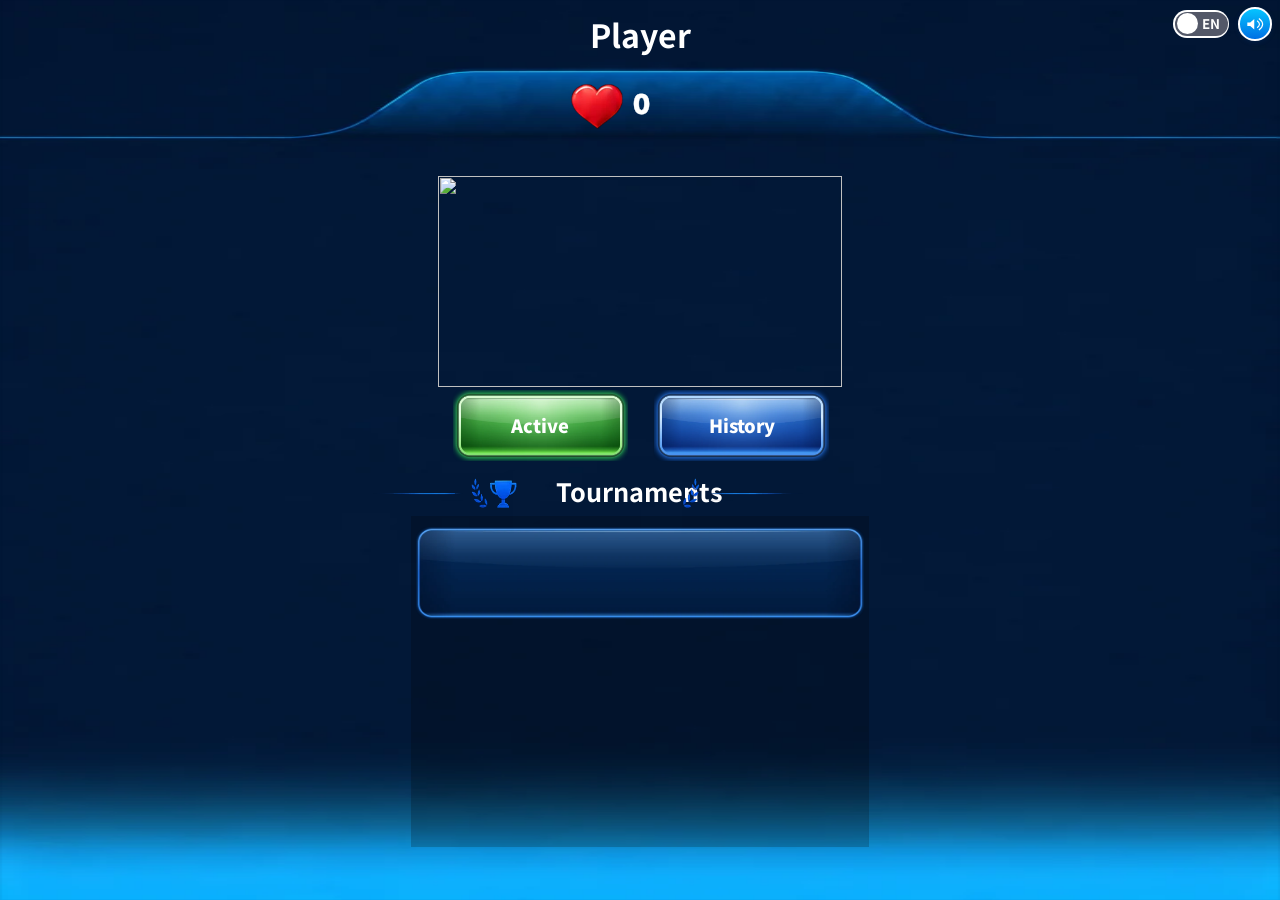
==== index.html @ a8d770ca "TriPeaks Solitaire staging build 1 (part 1/3: page, code, GameBull art; source b4c6524)" ====
<!doctype html>
<!-- TriPeaks Solitaire, GameBull web build (portrait). The client's React game + the GameBull shell.
     Loading page = the Unity IdeofuzionBridge template's behaviour (playbook section 7): baked blurred key art,
     spinner, tenant icon from /context (gameLogoUrl, then gameBannerUrl) with the 4 s / 30 s clocks. -->
<html lang="ja">
<head>
<meta charset="utf-8">
<meta name="viewport" content="width=device-width, initial-scale=1, viewport-fit=cover">
<title>Solitaire TriPeaks | スコアチャレンジ</title>
<link rel="icon" type="image/png" href="./assets/favicon-DDk76yMy.png">
  <script type="module" crossorigin src="./assets/index-DTnlloOh.js"></script>
  <link rel="stylesheet" crossorigin href="./assets/index-cG4mihNY.css">
</head>
<body>
<div id="gb-loading">
  <div id="unity-loading-bar">
    <div id="unity-logo"><div id="gb-tenant-logo"></div><div id="gb-spinner"></div></div>
    <div id="unity-progress-bar-empty"><div id="unity-progress-bar-full"></div></div>
    <div id="unity-progress-percent">0%</div>
  </div>
</div>
<div id="root"></div>
</body>
</html>
---- assets/index-cG4mihNY.css ----
html,body{background:#0e0e12;margin:0;padding:0}#gb-loading{z-index:1200;touch-action:none;-webkit-user-select:none;user-select:none;background:#0e0e12 url(./loading-bg-DTgln8oS.jpg) 50%/cover no-repeat;position:fixed;inset:0}#unity-loading-bar{text-align:center;position:absolute;top:50%;left:50%;transform:translate(-50%,-50%)}#unity-logo{background:0 0;width:180px;height:180px;margin:0 auto 12px;position:relative}#unity-logo.gb-fallback{background:url(./game-icon-Dh9Owg6C.jpg) 50%/contain no-repeat;border-radius:28px}#gb-tenant-logo{opacity:0;background-position:50%;background-repeat:no-repeat;background-size:contain;transition:opacity .25s;position:absolute;inset:0}#gb-tenant-logo.gb-ready{opacity:1}#gb-spinner{border:4px solid #ffffff2e;border-top-color:#5bddff;border-radius:50%;width:44px;height:44px;margin:-22px 0 0 -22px;animation:.8s linear infinite gb-spin;position:absolute;top:50%;left:50%}@keyframes gb-spin{to{transform:rotate(360deg)}}@media (prefers-reduced-motion:reduce){#gb-spinner{animation-duration:3s}}#unity-progress-bar-empty{background:#d9d9d9;border-radius:9px;width:300px;height:18px;margin:12px auto 0;overflow:hidden}#unity-progress-bar-full{background:#0097f5;border-radius:9px;width:0%;height:100%;transition:width .1s}#unity-progress-percent{color:#f2f2f2;margin-top:6px;font:14px arial,sans-serif}@layer properties{@supports (((-webkit-hyphens:none)) and (not (margin-trim:inline))) or ((-moz-orient:inline) and (not (color:rgb(from red r g b)))){*,:before,:after,::backdrop{--tw-translate-x:0;--tw-translate-y:0;--tw-translate-z:0;--tw-rotate-x:initial;--tw-rotate-y:initial;--tw-rotate-z:initial;--tw-skew-x:initial;--tw-skew-y:initial;--tw-scroll-snap-strictness:proximity;--tw-space-x-reverse:0;--tw-border-style:solid;--tw-leading:initial;--tw-font-weight:initial;--tw-tracking:initial;--tw-ordinal:initial;--tw-slashed-zero:initial;--tw-numeric-figure:initial;--tw-numeric-spacing:initial;--tw-numeric-fraction:initial;--tw-shadow:0 0 #0000;--tw-shadow-color:initial;--tw-shadow-alpha:100%;--tw-inset-shadow:0 0 #0000;--tw-inset-shadow-color:initial;--tw-inset-shadow-alpha:100%;--tw-ring-color:initial;--tw-ring-shadow:0 0 #0000;--tw-inset-ring-color:initial;--tw-inset-ring-shadow:0 0 #0000;--tw-ring-inset:initial;--tw-ring-offset-width:0px;--tw-ring-offset-color:#fff;--tw-ring-offset-shadow:0 0 #0000;--tw-outline-style:solid;--tw-blur:initial;--tw-brightness:initial;--tw-contrast:initial;--tw-grayscale:initial;--tw-hue-rotate:initial;--tw-invert:initial;--tw-opacity:initial;--tw-saturate:initial;--tw-sepia:initial;--tw-drop-shadow:initial;--tw-drop-shadow-color:initial;--tw-drop-shadow-alpha:100%;--tw-drop-shadow-size:initial;--tw-duration:initial;--tw-ease:initial;--tw-content:"";--tw-scale-x:1;--tw-scale-y:1;--tw-scale-z:1}}}@layer theme{:root,:host{--font-sans:ui-sans-serif, system-ui, sans-serif, "Apple Color Emoji", "Segoe UI Emoji", "Segoe UI Symbol", "Noto Color Emoji";--font-mono:ui-monospace, SFMono-Regular, Menlo, Monaco, Consolas, "Liberation Mono", "Courier New", monospace;--color-black:#000;--color-white:#fff;--spacing:.25rem;--container-xs:20rem;--container-sm:24rem;--container-lg:32rem;--text-xs:.75rem;--text-xs--line-height:calc(1 / .75);--text-sm:.875rem;--text-sm--line-height:calc(1.25 / .875);--text-base:1rem;--text-base--line-height:calc(1.5 / 1);--text-lg:1.125rem;--text-lg--line-height:calc(1.75 / 1.125);--font-weight-normal:400;--font-weight-medium:500;--font-weight-semibold:600;--tracking-tight:-.025em;--tracking-widest:.1em;--leading-tight:1.25;--leading-snug:1.375;--leading-normal:1.5;--leading-relaxed:1.625;--radius-xs:.125rem;--radius-sm:.25rem;--radius-md:.375rem;--radius-lg:.5rem;--radius-xl:.75rem;--ease-out:cubic-bezier(0, 0, .2, 1);--ease-in-out:cubic-bezier(.4, 0, .2, 1);--animate-spin:spin 1s linear infinite;--animate-pulse:pulse 2s cubic-bezier(.4, 0, .6, 1) infinite;--aspect-video:16 / 9;--default-transition-duration:.15s;--default-transition-timing-function:cubic-bezier(.4, 0, .2, 1);--default-font-family:var(--font-sans);--default-mono-font-family:var(--font-mono)}}@layer base{*,:after,:before,::backdrop{box-sizing:border-box;border:0 solid;margin:0;padding:0}::file-selector-button{box-sizing:border-box;border:0 solid;margin:0;padding:0}html,:host{-webkit-text-size-adjust:100%;tab-size:4;line-height:1.5;font-family:var(--default-font-family,ui-sans-serif, system-ui, sans-serif, "Apple Color Emoji", "Segoe UI Emoji", "Segoe UI Symbol", "Noto Color Emoji");font-feature-settings:var(--default-font-feature-settings,normal);font-variation-settings:var(--default-font-variation-settings,normal);-webkit-tap-highlight-color:transparent}hr{height:0;color:inherit;border-top-width:1px}abbr:where([title]){-webkit-text-decoration:underline dotted;text-decoration:underline dotted}h1,h2,h3,h4,h5,h6{font-size:inherit;font-weight:inherit}a{color:inherit;-webkit-text-decoration:inherit;-webkit-text-decoration:inherit;-webkit-text-decoration:inherit;-webkit-text-decoration:inherit;text-decoration:inherit}b,strong{font-weight:bolder}code,kbd,samp,pre{font-family:var(--default-mono-font-family,ui-monospace, SFMono-Regular, Menlo, Monaco, Consolas, "Liberation Mono", "Courier New", monospace);font-feature-settings:var(--default-mono-font-feature-settings,normal);font-variation-settings:var(--default-mono-font-variation-settings,normal);font-size:1em}small{font-size:80%}sub,sup{vertical-align:baseline;font-size:75%;line-height:0;position:relative}sub{bottom:-.25em}sup{top:-.5em}table{text-indent:0;border-color:inherit;border-collapse:collapse}:-moz-focusring{outline:auto}progress{vertical-align:baseline}summary{display:list-item}ol,ul,menu{list-style:none}img,svg,video,canvas,audio,iframe,embed,object{vertical-align:middle;display:block}img,video{max-width:100%;height:auto}button,input,select,optgroup,textarea{font:inherit;font-feature-settings:inherit;font-variation-settings:inherit;letter-spacing:inherit;color:inherit;opacity:1;background-color:#0000;border-radius:0}::file-selector-button{font:inherit;font-feature-settings:inherit;font-variation-settings:inherit;letter-spacing:inherit;color:inherit;opacity:1;background-color:#0000;border-radius:0}:where(select:is([multiple],[size])) optgroup{font-weight:bolder}:where(select:is([multiple],[size])) optgroup option{padding-inline-start:20px}::file-selector-button{margin-inline-end:4px}::placeholder{opacity:1}@supports (not ((-webkit-appearance:-apple-pay-button))) or (contain-intrinsic-size:1px){::placeholder{color:currentColor}@supports (color:color-mix(in lab, red, red)){::placeholder{color:color-mix(in oklab, currentcolor 50%, transparent)}}}textarea{resize:vertical}::-webkit-search-decoration{-webkit-appearance:none}::-webkit-date-and-time-value{min-height:1lh;text-align:inherit}::-webkit-datetime-edit{display:inline-flex}::-webkit-datetime-edit-fields-wrapper{padding:0}::-webkit-datetime-edit{padding-block:0}::-webkit-datetime-edit-year-field{padding-block:0}::-webkit-datetime-edit-month-field{padding-block:0}::-webkit-datetime-edit-day-field{padding-block:0}::-webkit-datetime-edit-hour-field{padding-block:0}::-webkit-datetime-edit-minute-field{padding-block:0}::-webkit-datetime-edit-second-field{padding-block:0}::-webkit-datetime-edit-millisecond-field{padding-block:0}::-webkit-datetime-edit-meridiem-field{padding-block:0}::-webkit-calendar-picker-indicator{line-height:1}:-moz-ui-invalid{box-shadow:none}button,input:where([type=button],[type=reset],[type=submit]){appearance:button}::file-selector-button{appearance:button}::-webkit-inner-spin-button{height:auto}::-webkit-outer-spin-button{height:auto}[hidden]:where(:not([hidden=until-found])){display:none!important}}@layer components;@layer utilities{.\@container\/card-header{container:card-header/inline-size}.\@container\/field-group{container:field-group/inline-size}.pointer-events-none{pointer-events:none}.invisible{visibility:hidden}.visible{visibility:visible}.sr-only{clip-path:inset(50%);white-space:nowrap;border-width:0;width:1px;height:1px;margin:-1px;padding:0;position:absolute;overflow:hidden}.absolute{position:absolute}.fixed{position:fixed}.relative{position:relative}.inset-0{inset:calc(var(--spacing) * 0)}.inset-x-0{inset-inline:calc(var(--spacing) * 0)}.inset-y-0{inset-block:calc(var(--spacing) * 0)}.inset-s-1\/2{inset-inline-start:50%}.start{inset-inline-start:var(--spacing)}.end{inset-inline-end:var(--spacing)}.-top-12{top:calc(var(--spacing) * -12)}.top-0{top:calc(var(--spacing) * 0)}.top-1\.5{top:calc(var(--spacing) * 1.5)}.top-1\/2{top:50%}.top-3\.5{top:calc(var(--spacing) * 3.5)}.top-4{top:calc(var(--spacing) * 4)}.top-\[1px\]{top:1px}.top-\[50\%\]{top:50%}.top-\[60\%\]{top:60%}.top-full{top:100%}.-right-12{right:calc(var(--spacing) * -12)}.right-0{right:calc(var(--spacing) * 0)}.right-1{right:calc(var(--spacing) * 1)}.right-2{right:calc(var(--spacing) * 2)}.right-3{right:calc(var(--spacing) * 3)}.right-3\.5{right:calc(var(--spacing) * 3.5)}.right-4{right:calc(var(--spacing) * 4)}.-bottom-12{bottom:calc(var(--spacing) * -12)}.bottom-0{bottom:calc(var(--spacing) * 0)}.-left-12{left:calc(var(--spacing) * -12)}.left-0{left:calc(var(--spacing) * 0)}.left-1\/2{left:50%}.left-2{left:calc(var(--spacing) * 2)}.left-3{left:calc(var(--spacing) * 3)}.left-\[50\%\]{left:50%}.isolate{isolation:isolate}.z-10{z-index:10}.z-20{z-index:20}.z-50{z-index:50}.z-\[1\]{z-index:1}.order-first{order:-9999}.order-last{order:9999}.col-start-2{grid-column-start:2}.row-span-2{grid-row:span 2/span 2}.row-start-1{grid-row-start:1}.m-0\!{margin:calc(var(--spacing) * 0)!important}.-mx-1{margin-inline:calc(var(--spacing) * -1)}.mx-2{margin-inline:calc(var(--spacing) * 2)}.mx-3\.5{margin-inline:calc(var(--spacing) * 3.5)}.mx-auto{margin-inline:auto}.-my-2{margin-block:calc(var(--spacing) * -2)}.my-0{margin-block:calc(var(--spacing) * 0)}.my-0\.5{margin-block:calc(var(--spacing) * .5)}.my-1{margin-block:calc(var(--spacing) * 1)}.-mt-4{margin-top:calc(var(--spacing) * -4)}.mt-0\.5{margin-top:calc(var(--spacing) * .5)}.mt-1\.5{margin-top:calc(var(--spacing) * 1.5)}.mt-2{margin-top:calc(var(--spacing) * 2)}.mt-4{margin-top:calc(var(--spacing) * 4)}.mt-auto{margin-top:auto}.mb-2{margin-bottom:calc(var(--spacing) * 2)}.mb-3{margin-bottom:calc(var(--spacing) * 3)}.-ml-1{margin-left:calc(var(--spacing) * -1)}.-ml-4{margin-left:calc(var(--spacing) * -4)}.ml-1{margin-left:calc(var(--spacing) * 1)}.ml-4{margin-left:calc(var(--spacing) * 4)}.ml-auto{margin-left:auto}.line-clamp-1{-webkit-line-clamp:1;-webkit-box-orient:vertical;display:-webkit-box;overflow:hidden}.line-clamp-2{-webkit-line-clamp:2;-webkit-box-orient:vertical;display:-webkit-box;overflow:hidden}.block{display:block}.flex{display:flex}.grid{display:grid}.hidden{display:none}.inline{display:inline}.inline-block{display:inline-block}.inline-flex{display:inline-flex}.table{display:table}.table-caption{display:table-caption}.table-cell{display:table-cell}.table-row{display:table-row}.field-sizing-content{field-sizing:content}.aspect-square{aspect-ratio:1}.aspect-video{aspect-ratio:var(--aspect-video)}.size-\(--cell-size\){width:var(--cell-size);height:var(--cell-size)}.size-2{width:calc(var(--spacing) * 2);height:calc(var(--spacing) * 2)}.size-2\.5{width:calc(var(--spacing) * 2.5);height:calc(var(--spacing) * 2.5)}.size-3{width:calc(var(--spacing) * 3);height:calc(var(--spacing) * 3)}.size-3\.5{width:calc(var(--spacing) * 3.5);height:calc(var(--spacing) * 3.5)}.size-4{width:calc(var(--spacing) * 4);height:calc(var(--spacing) * 4)}.size-6{width:calc(var(--spacing) * 6);height:calc(var(--spacing) * 6)}.size-7{width:calc(var(--spacing) * 7);height:calc(var(--spacing) * 7)}.size-8{width:calc(var(--spacing) * 8);height:calc(var(--spacing) * 8)}.size-9{width:calc(var(--spacing) * 9);height:calc(var(--spacing) * 9)}.size-10{width:calc(var(--spacing) * 10);height:calc(var(--spacing) * 10)}.size-16{width:calc(var(--spacing) * 16);height:calc(var(--spacing) * 16)}.size-auto{width:auto;height:auto}.size-full{width:100%;height:100%}.h-\(--cell-size\){height:var(--cell-size)}.h-1\.5{height:calc(var(--spacing) * 1.5)}.h-2{height:calc(var(--spacing) * 2)}.h-2\.5{height:calc(var(--spacing) * 2.5)}.h-4{height:calc(var(--spacing) * 4)}.h-5{height:calc(var(--spacing) * 5)}.h-6{height:calc(var(--spacing) * 6)}.h-7{height:calc(var(--spacing) * 7)}.h-8{height:calc(var(--spacing) * 8)}.h-9{height:calc(var(--spacing) * 9)}.h-10{height:calc(var(--spacing) * 10)}.h-12{height:calc(var(--spacing) * 12)}.h-\[calc\(--spacing\(5\.5\)\)\]{height:calc(calc(var(--spacing) * 5.5))}.h-\[calc\(100\%-1px\)\]{height:calc(100% - 1px)}.h-\[var\(--radix-navigation-menu-viewport-height\)\]{height:var(--radix-navigation-menu-viewport-height)}.h-\[var\(--radix-select-trigger-height\)\]{height:var(--radix-select-trigger-height)}.h-auto{height:auto}.h-full{height:100%}.h-max{height:max-content}.h-px{height:1px}.h-svh{height:100svh}.max-h-\(--radix-context-menu-content-available-height\){max-height:var(--radix-context-menu-content-available-height)}.max-h-\(--radix-dropdown-menu-content-available-height\){max-height:var(--radix-dropdown-menu-content-available-height)}.max-h-\(--radix-select-content-available-height\){max-height:var(--radix-select-content-available-height)}.max-h-96{max-height:calc(var(--spacing) * 96)}.max-h-\[300px\]{max-height:300px}.max-h-\[min\(calc\(--spacing\(96\)---spacing\(9\)\)\,calc\(var\(--available-height\)---spacing\(9\)\)\)\]{max-height:min(calc(calc(var(--spacing) * 96) - calc(var(--spacing) * 9)), calc(var(--available-height) - calc(var(--spacing) * 9)))}.min-h-0{min-height:calc(var(--spacing) * 0)}.min-h-4{min-height:calc(var(--spacing) * 4)}.min-h-9{min-height:calc(var(--spacing) * 9)}.min-h-16{min-height:calc(var(--spacing) * 16)}.min-h-full{min-height:100%}.min-h-svh{min-height:100svh}.w-\(--anchor-width\){width:var(--anchor-width)}.w-\(--cell-size\){width:var(--cell-size)}.w-\(--sidebar-width\){width:var(--sidebar-width)}.w-0{width:calc(var(--spacing) * 0)}.w-1{width:calc(var(--spacing) * 1)}.w-2{width:calc(var(--spacing) * 2)}.w-2\.5{width:calc(var(--spacing) * 2.5)}.w-3{width:calc(var(--spacing) * 3)}.w-3\/4{width:75%}.w-4{width:calc(var(--spacing) * 4)}.w-5{width:calc(var(--spacing) * 5)}.w-9{width:calc(var(--spacing) * 9)}.w-10{width:calc(var(--spacing) * 10)}.w-24{width:calc(var(--spacing) * 24)}.w-64{width:calc(var(--spacing) * 64)}.w-72{width:calc(var(--spacing) * 72)}.w-\[100px\]{width:100px}.w-auto{width:auto}.w-fit{width:fit-content}.w-full{width:100%}.w-max{width:max-content}.w-px{width:1px}.max-w-\(--available-width\){max-width:var(--available-width)}.max-w-\(--skeleton-width\){max-width:var(--skeleton-width)}.max-w-\[80\%\]{max-width:80%}.max-w-\[calc\(100\%-2rem\)\]{max-width:calc(100% - 2rem)}.max-w-full{max-width:100%}.max-w-max{max-width:max-content}.max-w-sm{max-width:var(--container-sm)}.min-w-\(--cell-size\){min-width:var(--cell-size)}.min-w-0{min-width:calc(var(--spacing) * 0)}.min-w-5{min-width:calc(var(--spacing) * 5)}.min-w-8{min-width:calc(var(--spacing) * 8)}.min-w-9{min-width:calc(var(--spacing) * 9)}.min-w-10{min-width:calc(var(--spacing) * 10)}.min-w-16{min-width:calc(var(--spacing) * 16)}.min-w-40{min-width:calc(var(--spacing) * 40)}.min-w-\[8rem\]{min-width:8rem}.min-w-\[12rem\]{min-width:12rem}.min-w-\[calc\(var\(--anchor-width\)\+--spacing\(7\)\)\]{min-width:calc(var(--anchor-width) + calc(var(--spacing) * 7))}.min-w-\[var\(--radix-select-trigger-width\)\]{min-width:var(--radix-select-trigger-width)}.flex-1{flex:1}.shrink-0{flex-shrink:0}.grow{flex-grow:1}.grow-0{flex-grow:0}.basis-full{flex-basis:100%}.caption-bottom{caption-side:bottom}.border-collapse{border-collapse:collapse}.origin-\(--radix-context-menu-content-transform-origin\){transform-origin:var(--radix-context-menu-content-transform-origin)}.origin-\(--radix-dropdown-menu-content-transform-origin\){transform-origin:var(--radix-dropdown-menu-content-transform-origin)}.origin-\(--radix-hover-card-content-transform-origin\){transform-origin:var(--radix-hover-card-content-transform-origin)}.origin-\(--radix-menubar-content-transform-origin\){transform-origin:var(--radix-menubar-content-transform-origin)}.origin-\(--radix-popover-content-transform-origin\){transform-origin:var(--radix-popover-content-transform-origin)}.origin-\(--radix-select-content-transform-origin\){transform-origin:var(--radix-select-content-transform-origin)}.origin-\(--radix-tooltip-content-transform-origin\){transform-origin:var(--radix-tooltip-content-transform-origin)}.origin-\(--transform-origin\){transform-origin:var(--transform-origin)}.-translate-x-1\/2{--tw-translate-x:calc(calc(1 / 2 * 100%) * -1);translate:var(--tw-translate-x) var(--tw-translate-y)}.-translate-x-px{--tw-translate-x:-1px;translate:var(--tw-translate-x) var(--tw-translate-y)}.translate-x-\[-50\%\]{--tw-translate-x:-50%;translate:var(--tw-translate-x) var(--tw-translate-y)}.translate-x-px{--tw-translate-x:1px;translate:var(--tw-translate-x) var(--tw-translate-y)}.-translate-y-1\/2{--tw-translate-y:calc(calc(1 / 2 * 100%) * -1);translate:var(--tw-translate-x) var(--tw-translate-y)}.-translate-y-3\/4{--tw-translate-y:calc(calc(3 / 4 * 100%) * -1);translate:var(--tw-translate-x) var(--tw-translate-y)}.translate-y-0\.5{--tw-translate-y:calc(var(--spacing) * .5);translate:var(--tw-translate-x) var(--tw-translate-y)}.translate-y-3\/4{--tw-translate-y:calc(3 / 4 * 100%);translate:var(--tw-translate-x) var(--tw-translate-y)}.translate-y-\[-50\%\]{--tw-translate-y:-50%;translate:var(--tw-translate-x) var(--tw-translate-y)}.translate-y-\[calc\(-50\%_-_2px\)\]{--tw-translate-y:calc(-50% - 2px);translate:var(--tw-translate-x) var(--tw-translate-y)}.rotate-45{rotate:45deg}.rotate-90{rotate:90deg}.transform{transform:var(--tw-rotate-x,) var(--tw-rotate-y,) var(--tw-rotate-z,) var(--tw-skew-x,) var(--tw-skew-y,)}.animate-pulse{animation:var(--animate-pulse)}.animate-spin{animation:var(--animate-spin)}.cursor-default{cursor:default}.cursor-text{cursor:text}.touch-none{touch-action:none}.resize{resize:both}.resize-none{resize:none}.snap-x{scroll-snap-type:x var(--tw-scroll-snap-strictness)}.snap-mandatory{--tw-scroll-snap-strictness:mandatory}.scroll-my-1{scroll-margin-block:calc(var(--spacing) * 1)}.scroll-px-1{scroll-padding-inline:calc(var(--spacing) * 1)}.scroll-py-1{scroll-padding-block:calc(var(--spacing) * 1)}.list-disc{list-style-type:disc}.list-none{list-style-type:none}.appearance-none{appearance:none}.auto-rows-min{grid-auto-rows:min-content}.grid-cols-\[0_1fr\]{grid-template-columns:0 1fr}.grid-rows-\[auto_1fr\]{grid-template-rows:auto 1fr}.grid-rows-\[auto_auto\]{grid-template-rows:auto auto}.flex-col{flex-direction:column}.flex-col-reverse{flex-direction:column-reverse}.flex-row{flex-direction:row}.flex-wrap{flex-wrap:wrap}.place-content-center{place-content:center}.place-items-center{place-items:center}.items-center{align-items:center}.items-end{align-items:flex-end}.items-start{align-items:flex-start}.items-stretch{align-items:stretch}.justify-between{justify-content:space-between}.justify-center{justify-content:center}.justify-start{justify-content:flex-start}.justify-items-start{justify-items:start}.gap-0\.5{gap:calc(var(--spacing) * .5)}.gap-1{gap:calc(var(--spacing) * 1)}.gap-1\.5{gap:calc(var(--spacing) * 1.5)}.gap-2{gap:calc(var(--spacing) * 2)}.gap-2\.5{gap:calc(var(--spacing) * 2.5)}.gap-3{gap:calc(var(--spacing) * 3)}.gap-4{gap:calc(var(--spacing) * 4)}.gap-6{gap:calc(var(--spacing) * 6)}.gap-7{gap:calc(var(--spacing) * 7)}.gap-8{gap:calc(var(--spacing) * 8)}.gap-\[--spacing\(var\(--gap\)\)\]{gap:calc(var(--spacing) * var(--gap))}:where(.-space-x-2>:not(:last-child)){--tw-space-x-reverse:0;margin-inline-start:calc(calc(var(--spacing) * -2) * var(--tw-space-x-reverse));margin-inline-end:calc(calc(var(--spacing) * -2) * calc(1 - var(--tw-space-x-reverse)))}.gap-y-0\.5{row-gap:calc(var(--spacing) * .5)}.self-end{align-self:flex-end}.self-start{align-self:flex-start}.self-stretch{align-self:stretch}.justify-self-end{justify-self:flex-end}.truncate{text-overflow:ellipsis;white-space:nowrap;overflow:hidden}.overflow-auto{overflow:auto}.overflow-hidden{overflow:hidden}.overflow-x-auto{overflow-x:auto}.overflow-x-hidden{overflow-x:hidden}.overflow-y-auto{overflow-y:auto}.overscroll-contain{overscroll-behavior:contain}.overscroll-x-contain{overscroll-behavior-x:contain}.rounded{border-radius:.25rem}.rounded-\[2px\]{border-radius:2px}.rounded-\[4px\]{border-radius:4px}.rounded-\[calc\(var\(--radius\)-5px\)\]{border-radius:calc(var(--radius) - 5px)}.rounded-\[inherit\]{border-radius:inherit}.rounded-full{border-radius:2147483647px}.rounded-lg{border-radius:var(--radius-lg)}.rounded-md{border-radius:var(--radius-md)}.rounded-none{border-radius:0}.rounded-sm{border-radius:var(--radius-sm)}.rounded-xl{border-radius:var(--radius-xl)}.rounded-xs{border-radius:var(--radius-xs)}.rounded-l-md{border-top-left-radius:var(--radius-md);border-bottom-left-radius:var(--radius-md)}.rounded-tl-sm{border-top-left-radius:var(--radius-sm)}.rounded-r-md{border-top-right-radius:var(--radius-md);border-bottom-right-radius:var(--radius-md)}.border{border-style:var(--tw-border-style);border-width:1px}.border-0{border-style:var(--tw-border-style);border-width:0}.border-\[1\.5px\]{border-style:var(--tw-border-style);border-width:1.5px}.border-y{border-block-style:var(--tw-border-style);border-block-width:1px}.border-t{border-top-style:var(--tw-border-style);border-top-width:1px}.border-r{border-right-style:var(--tw-border-style);border-right-width:1px}.border-b{border-bottom-style:var(--tw-border-style);border-bottom-width:1px}.border-l{border-left-style:var(--tw-border-style);border-left-width:1px}.border-dashed{--tw-border-style:dashed;border-style:dashed}.border-none{--tw-border-style:none;border-style:none}.border-\(--color-border\){border-color:var(--color-border)}.border-transparent{border-color:#0000}.border-t-transparent{border-top-color:#0000}.border-l-transparent{border-left-color:#0000}.bg-\(--color-bg\){background-color:var(--color-bg)}.bg-\[Canvas\]{background-color:canvas}.bg-black\/50{background-color:#00000080}@supports (color:color-mix(in lab, red, red)){.bg-black\/50{background-color:color-mix(in oklab, var(--color-black) 50%, transparent)}}.bg-transparent{background-color:#0000}.bg-white{background-color:var(--color-white)}.bg-clip-padding{background-clip:padding-box}.fill-current{fill:currentColor}.p-0{padding:calc(var(--spacing) * 0)}.p-1{padding:calc(var(--spacing) * 1)}.p-2{padding:calc(var(--spacing) * 2)}.p-3{padding:calc(var(--spacing) * 3)}.p-4{padding:calc(var(--spacing) * 4)}.p-6{padding:calc(var(--spacing) * 6)}.p-\[3px\]{padding:3px}.p-px{padding:1px}.px-\(--cell-size\){padding-inline:var(--cell-size)}.px-1{padding-inline:calc(var(--spacing) * 1)}.px-1\.5{padding-inline:calc(var(--spacing) * 1.5)}.px-2{padding-inline:calc(var(--spacing) * 2)}.px-2\.5{padding-inline:calc(var(--spacing) * 2.5)}.px-3{padding-inline:calc(var(--spacing) * 3)}.px-4{padding-inline:calc(var(--spacing) * 4)}.px-6{padding-inline:calc(var(--spacing) * 6)}.py-0\.5{padding-block:calc(var(--spacing) * .5)}.py-1{padding-block:calc(var(--spacing) * 1)}.py-1\.5{padding-block:calc(var(--spacing) * 1.5)}.py-2{padding-block:calc(var(--spacing) * 2)}.py-3{padding-block:calc(var(--spacing) * 3)}.py-4{padding-block:calc(var(--spacing) * 4)}.py-6{padding-block:calc(var(--spacing) * 6)}.pt-0{padding-top:calc(var(--spacing) * 0)}.pt-3{padding-top:calc(var(--spacing) * 3)}.pt-4{padding-top:calc(var(--spacing) * 4)}.pr-1{padding-right:calc(var(--spacing) * 1)}.pr-2{padding-right:calc(var(--spacing) * 2)}.pr-2\.5{padding-right:calc(var(--spacing) * 2.5)}.pr-3{padding-right:calc(var(--spacing) * 3)}.pr-8{padding-right:calc(var(--spacing) * 8)}.pr-9{padding-right:calc(var(--spacing) * 9)}.pb-2{padding-bottom:calc(var(--spacing) * 2)}.pb-3{padding-bottom:calc(var(--spacing) * 3)}.pb-4{padding-bottom:calc(var(--spacing) * 4)}.pl-2{padding-left:calc(var(--spacing) * 2)}.pl-3{padding-left:calc(var(--spacing) * 3)}.pl-4{padding-left:calc(var(--spacing) * 4)}.pl-8{padding-left:calc(var(--spacing) * 8)}.text-center{text-align:center}.text-left{text-align:left}.align-middle{vertical-align:middle}.font-mono{font-family:var(--font-mono)}.font-sans{font-family:var(--font-sans)}.text-base{font-size:var(--text-base);line-height:var(--tw-leading,var(--text-base--line-height))}.text-lg{font-size:var(--text-lg);line-height:var(--tw-leading,var(--text-lg--line-height))}.text-sm{font-size:var(--text-sm);line-height:var(--tw-leading,var(--text-sm--line-height))}.text-sm\/relaxed{font-size:var(--text-sm);line-height:var(--leading-relaxed)}.text-xs{font-size:var(--text-xs);line-height:var(--tw-leading,var(--text-xs--line-height))}.text-\[0\.8rem\]{font-size:.8rem}.leading-none{--tw-leading:1;line-height:1}.leading-normal{--tw-leading:var(--leading-normal);line-height:var(--leading-normal)}.leading-relaxed{--tw-leading:var(--leading-relaxed);line-height:var(--leading-relaxed)}.leading-snug{--tw-leading:var(--leading-snug);line-height:var(--leading-snug)}.leading-tight{--tw-leading:var(--leading-tight);line-height:var(--leading-tight)}.font-medium{--tw-font-weight:var(--font-weight-medium);font-weight:var(--font-weight-medium)}.font-normal{--tw-font-weight:var(--font-weight-normal);font-weight:var(--font-weight-normal)}.font-semibold{--tw-font-weight:var(--font-weight-semibold);font-weight:var(--font-weight-semibold)}.tracking-tight{--tw-tracking:var(--tracking-tight);letter-spacing:var(--tracking-tight)}.tracking-widest{--tw-tracking:var(--tracking-widest);letter-spacing:var(--tracking-widest)}.text-balance{text-wrap:balance}.break-words,.wrap-break-word{overflow-wrap:break-word}.whitespace-normal{white-space:normal}.whitespace-nowrap{white-space:nowrap}.text-\[CanvasText\]{color:canvastext}.text-current{color:currentColor}.text-white{color:var(--color-white)}.tabular-nums{--tw-numeric-spacing:tabular-nums;font-variant-numeric:var(--tw-ordinal,) var(--tw-slashed-zero,) var(--tw-numeric-figure,) var(--tw-numeric-spacing,) var(--tw-numeric-fraction,)}.underline-offset-4{text-underline-offset:4px}.opacity-0{opacity:0}.opacity-50{opacity:.5}.opacity-60{opacity:.6}.opacity-70{opacity:.7}.shadow{--tw-shadow:0 1px 3px 0 var(--tw-shadow-color,#0000001a), 0 1px 2px -1px var(--tw-shadow-color,#0000001a);box-shadow:var(--tw-inset-shadow), var(--tw-inset-ring-shadow), var(--tw-ring-offset-shadow), var(--tw-ring-shadow), var(--tw-shadow)}.shadow-\[0_0_0_1px_var\(--sidebar-border\)\]{--tw-shadow:0 0 0 1px var(--tw-shadow-color,var(--sidebar-border));box-shadow:var(--tw-inset-shadow), var(--tw-inset-ring-shadow), var(--tw-ring-offset-shadow), var(--tw-ring-shadow), var(--tw-shadow)}.shadow-lg{--tw-shadow:0 10px 15px -3px var(--tw-shadow-color,#0000001a), 0 4px 6px -4px var(--tw-shadow-color,#0000001a);box-shadow:var(--tw-inset-shadow), var(--tw-inset-ring-shadow), var(--tw-ring-offset-shadow), var(--tw-ring-shadow), var(--tw-shadow)}.shadow-md{--tw-shadow:0 4px 6px -1px var(--tw-shadow-color,#0000001a), 0 2px 4px -2px var(--tw-shadow-color,#0000001a);box-shadow:var(--tw-inset-shadow), var(--tw-inset-ring-shadow), var(--tw-ring-offset-shadow), var(--tw-ring-shadow), var(--tw-shadow)}.shadow-none{--tw-shadow:0 0 #0000;box-shadow:var(--tw-inset-shadow), var(--tw-inset-ring-shadow), var(--tw-ring-offset-shadow), var(--tw-ring-shadow), var(--tw-shadow)}.shadow-sm{--tw-shadow:0 1px 3px 0 var(--tw-shadow-color,#0000001a), 0 1px 2px -1px var(--tw-shadow-color,#0000001a);box-shadow:var(--tw-inset-shadow), var(--tw-inset-ring-shadow), var(--tw-ring-offset-shadow), var(--tw-ring-shadow), var(--tw-shadow)}.shadow-xl{--tw-shadow:0 20px 25px -5px var(--tw-shadow-color,#0000001a), 0 8px 10px -6px var(--tw-shadow-color,#0000001a);box-shadow:var(--tw-inset-shadow), var(--tw-inset-ring-shadow), var(--tw-ring-offset-shadow), var(--tw-ring-shadow), var(--tw-shadow)}.shadow-xs{--tw-shadow:0 1px 2px 0 var(--tw-shadow-color,#0000000d);box-shadow:var(--tw-inset-shadow), var(--tw-inset-ring-shadow), var(--tw-ring-offset-shadow), var(--tw-ring-shadow), var(--tw-shadow)}.ring{--tw-ring-shadow:var(--tw-ring-inset,) 0 0 0 calc(1px + var(--tw-ring-offset-width)) var(--tw-ring-color,currentcolor);box-shadow:var(--tw-inset-shadow), var(--tw-inset-ring-shadow), var(--tw-ring-offset-shadow), var(--tw-ring-shadow), var(--tw-shadow)}.ring-0{--tw-ring-shadow:var(--tw-ring-inset,) 0 0 0 calc(0px + var(--tw-ring-offset-width)) var(--tw-ring-color,currentcolor);box-shadow:var(--tw-inset-shadow), var(--tw-inset-ring-shadow), var(--tw-ring-offset-shadow), var(--tw-ring-shadow), var(--tw-shadow)}.ring-1{--tw-ring-shadow:var(--tw-ring-inset,) 0 0 0 calc(1px + var(--tw-ring-offset-width)) var(--tw-ring-color,currentcolor);box-shadow:var(--tw-inset-shadow), var(--tw-inset-ring-shadow), var(--tw-ring-offset-shadow), var(--tw-ring-shadow), var(--tw-shadow)}.ring-2{--tw-ring-shadow:var(--tw-ring-inset,) 0 0 0 calc(2px + var(--tw-ring-offset-width)) var(--tw-ring-color,currentcolor);box-shadow:var(--tw-inset-shadow), var(--tw-inset-ring-shadow), var(--tw-ring-offset-shadow), var(--tw-ring-shadow), var(--tw-shadow)}.ring-3{--tw-ring-shadow:var(--tw-ring-inset,) 0 0 0 calc(3px + var(--tw-ring-offset-width)) var(--tw-ring-color,currentcolor);box-shadow:var(--tw-inset-shadow), var(--tw-inset-ring-shadow), var(--tw-ring-offset-shadow), var(--tw-ring-shadow), var(--tw-shadow)}.outline-hidden{--tw-outline-style:none;outline-style:none}@media (forced-colors:active){.outline-hidden{outline-offset:2px;outline:2px solid #0000}}.outline{outline-style:var(--tw-outline-style);outline-width:1px}.filter{filter:var(--tw-blur,) var(--tw-brightness,) var(--tw-contrast,) var(--tw-grayscale,) var(--tw-hue-rotate,) var(--tw-invert,) var(--tw-saturate,) var(--tw-sepia,) var(--tw-drop-shadow,)}.transition{transition-property:color,background-color,border-color,outline-color,text-decoration-color,fill,stroke,--tw-gradient-from,--tw-gradient-via,--tw-gradient-to,opacity,box-shadow,transform,translate,scale,rotate,filter,-webkit-backdrop-filter,backdrop-filter,display,content-visibility,overlay,pointer-events;transition-timing-function:var(--tw-ease,var(--default-transition-timing-function));transition-duration:var(--tw-duration,var(--default-transition-duration))}.transition-\[color\,box-shadow\]{transition-property:color,box-shadow;transition-timing-function:var(--tw-ease,var(--default-transition-timing-function));transition-duration:var(--tw-duration,var(--default-transition-duration))}.transition-\[left\,right\,width\]{transition-property:left,right,width;transition-timing-function:var(--tw-ease,var(--default-transition-timing-function));transition-duration:var(--tw-duration,var(--default-transition-duration))}.transition-\[margin\,opacity\]{transition-property:margin,opacity;transition-timing-function:var(--tw-ease,var(--default-transition-timing-function));transition-duration:var(--tw-duration,var(--default-transition-duration))}.transition-\[translate\,scale\,opacity\]{transition-property:translate,scale,opacity;transition-timing-function:var(--tw-ease,var(--default-transition-timing-function));transition-duration:var(--tw-duration,var(--default-transition-duration))}.transition-\[width\,height\,padding\]{transition-property:width,height,padding;transition-timing-function:var(--tw-ease,var(--default-transition-timing-function));transition-duration:var(--tw-duration,var(--default-transition-duration))}.transition-\[width\]{transition-property:width;transition-timing-function:var(--tw-ease,var(--default-transition-timing-function));transition-duration:var(--tw-duration,var(--default-transition-duration))}.transition-all{transition-property:all;transition-timing-function:var(--tw-ease,var(--default-transition-timing-function));transition-duration:var(--tw-duration,var(--default-transition-duration))}.transition-colors{transition-property:color,background-color,border-color,outline-color,text-decoration-color,fill,stroke,--tw-gradient-from,--tw-gradient-via,--tw-gradient-to;transition-timing-function:var(--tw-ease,var(--default-transition-timing-function));transition-duration:var(--tw-duration,var(--default-transition-duration))}.transition-opacity{transition-property:opacity;transition-timing-function:var(--tw-ease,var(--default-transition-timing-function));transition-duration:var(--tw-duration,var(--default-transition-duration))}.transition-shadow{transition-property:box-shadow;transition-timing-function:var(--tw-ease,var(--default-transition-timing-function));transition-duration:var(--tw-duration,var(--default-transition-duration))}.transition-transform{transition-property:transform,translate,scale,rotate;transition-timing-function:var(--tw-ease,var(--default-transition-timing-function));transition-duration:var(--tw-duration,var(--default-transition-duration))}.transition-none{transition-property:none}.duration-100{--tw-duration:.1s;transition-duration:.1s}.duration-200{--tw-duration:.2s;transition-duration:.2s}.duration-300{--tw-duration:.3s;transition-duration:.3s}.duration-1000{--tw-duration:1s;transition-duration:1s}.ease-in-out{--tw-ease:var(--ease-in-out);transition-timing-function:var(--ease-in-out)}.ease-linear{--tw-ease:linear;transition-timing-function:linear}.ease-out{--tw-ease:var(--ease-out);transition-timing-function:var(--ease-out)}.contain-content{contain:content}.outline-none{--tw-outline-style:none;outline-style:none}.select-none{-webkit-user-select:none;user-select:none}.\[--cell-size\:--spacing\(8\)\]{--cell-size:calc(var(--spacing) * 8)}.\[contain-intrinsic-size\:auto_10rem\]{contain-intrinsic-size:auto 10rem}.\[content-visibility\:auto\]{content-visibility:auto}.group-focus-within\/menu-item\:opacity-100:is(:where(.group\/menu-item):focus-within *){opacity:1}@media (hover:hover){.group-hover\/menu-item\:opacity-100:is(:where(.group\/menu-item):hover *){opacity:1}}.group-has-data-\[sidebar\=menu-action\]\/menu-item\:pr-8:is(:where(.group\/menu-item):has([data-sidebar=menu-action]) *){padding-right:calc(var(--spacing) * 8)}.group-has-data-\[size\=lg\]\/avatar-group\:size-10:is(:where(.group\/avatar-group):has([data-size=lg]) *){width:calc(var(--spacing) * 10);height:calc(var(--spacing) * 10)}.group-has-data-\[size\=sm\]\/avatar-group\:size-6:is(:where(.group\/avatar-group):has([data-size=sm]) *){width:calc(var(--spacing) * 6);height:calc(var(--spacing) * 6)}.group-has-data-\[slot\=combobox-clear\]\/input-group\:hidden:is(:where(.group\/input-group):has([data-slot=combobox-clear]) *){display:none}.group-has-data-\[slot\=message-footer\]\/message\:-translate-y-8:is(:where(.group\/message):has([data-slot=message-footer]) *){--tw-translate-y:calc(var(--spacing) * -8);translate:var(--tw-translate-x) var(--tw-translate-y)}.group-has-data-\[variant\=ghost\]\/message\:px-0:is(:where(.group\/message):has([data-variant=ghost]) *){padding-inline:calc(var(--spacing) * 0)}.group-has-\[\[data-orientation\=horizontal\]\]\/field\:text-balance:is(:where(.group\/field):has([data-orientation=horizontal]) *){text-wrap:balance}.group-has-\[\[data-slot\=item-description\]\]\/item\:translate-y-0\.5:is(:where(.group\/item):has([data-slot=item-description]) *){--tw-translate-y:calc(var(--spacing) * .5);translate:var(--tw-translate-x) var(--tw-translate-y)}.group-has-\[\[data-slot\=item-description\]\]\/item\:self-start:is(:where(.group\/item):has([data-slot=item-description]) *){align-self:flex-start}.group-has-\[\>input\]\/input-group\:pt-2\.5:is(:where(.group\/input-group):has(>input) *){padding-top:calc(var(--spacing) * 2.5)}.group-has-\[\>input\]\/input-group\:pb-2\.5:is(:where(.group\/input-group):has(>input) *){padding-bottom:calc(var(--spacing) * 2.5)}.group-data-empty\/combobox-content\:flex:is(:where(.group\/combobox-content)[data-empty] *){display:flex}.group-data-\[align\=end\]\/bubble\:self-end:is(:where(.group\/bubble)[data-align=end] *){align-self:flex-end}.group-data-\[align\=end\]\/message\:justify-end:is(:where(.group\/message)[data-align=end] *){justify-content:flex-end}.group-data-\[align\=end\]\/message\:self-end:is(:where(.group\/message)[data-align=end] *){align-self:flex-end}.group-data-\[collapsible\=icon\]\:-mt-8:is(:where(.group)[data-collapsible=icon] *){margin-top:calc(var(--spacing) * -8)}.group-data-\[collapsible\=icon\]\:hidden:is(:where(.group)[data-collapsible=icon] *){display:none}.group-data-\[collapsible\=icon\]\:size-8\!:is(:where(.group)[data-collapsible=icon] *){width:calc(var(--spacing) * 8)!important;height:calc(var(--spacing) * 8)!important}.group-data-\[collapsible\=icon\]\:w-\(--sidebar-width-icon\):is(:where(.group)[data-collapsible=icon] *){width:var(--sidebar-width-icon)}.group-data-\[collapsible\=icon\]\:w-\[calc\(var\(--sidebar-width-icon\)\+\(--spacing\(4\)\)\)\]:is(:where(.group)[data-collapsible=icon] *){width:calc(var(--sidebar-width-icon) + (calc(var(--spacing) * 4)))}.group-data-\[collapsible\=icon\]\:w-\[calc\(var\(--sidebar-width-icon\)\+\(--spacing\(4\)\)\+2px\)\]:is(:where(.group)[data-collapsible=icon] *){width:calc(var(--sidebar-width-icon) + (calc(var(--spacing) * 4)) + 2px)}.group-data-\[collapsible\=icon\]\:overflow-hidden:is(:where(.group)[data-collapsible=icon] *){overflow:hidden}.group-data-\[collapsible\=icon\]\:p-0\!:is(:where(.group)[data-collapsible=icon] *){padding:calc(var(--spacing) * 0)!important}.group-data-\[collapsible\=icon\]\:p-2\!:is(:where(.group)[data-collapsible=icon] *){padding:calc(var(--spacing) * 2)!important}.group-data-\[collapsible\=icon\]\:opacity-0:is(:where(.group)[data-collapsible=icon] *){opacity:0}.group-data-\[collapsible\=offcanvas\]\:right-\[calc\(var\(--sidebar-width\)\*-1\)\]:is(:where(.group)[data-collapsible=offcanvas] *){right:calc(var(--sidebar-width) * -1)}.group-data-\[collapsible\=offcanvas\]\:left-\[calc\(var\(--sidebar-width\)\*-1\)\]:is(:where(.group)[data-collapsible=offcanvas] *){left:calc(var(--sidebar-width) * -1)}.group-data-\[collapsible\=offcanvas\]\:w-0:is(:where(.group)[data-collapsible=offcanvas] *){width:calc(var(--spacing) * 0)}.group-data-\[collapsible\=offcanvas\]\:translate-x-0:is(:where(.group)[data-collapsible=offcanvas] *){--tw-translate-x:calc(var(--spacing) * 0);translate:var(--tw-translate-x) var(--tw-translate-y)}.group-data-\[disabled\=true\]\:pointer-events-none:is(:where(.group)[data-disabled=true] *){pointer-events:none}.group-data-\[disabled\=true\]\:opacity-50:is(:where(.group)[data-disabled=true] *),.group-data-\[disabled\=true\]\/field\:opacity-50:is(:where(.group\/field)[data-disabled=true] *),.group-data-\[disabled\=true\]\/input-group\:opacity-50:is(:where(.group\/input-group)[data-disabled=true] *){opacity:.5}.group-data-\[focused\=true\]\/day\:relative:is(:where(.group\/day)[data-focused=true] *){position:relative}.group-data-\[focused\=true\]\/day\:z-10:is(:where(.group\/day)[data-focused=true] *){z-index:10}.group-data-\[focused\=true\]\/day\:ring-\[3px\]:is(:where(.group\/day)[data-focused=true] *){--tw-ring-shadow:var(--tw-ring-inset,) 0 0 0 calc(3px + var(--tw-ring-offset-width)) var(--tw-ring-color,currentcolor);box-shadow:var(--tw-inset-shadow), var(--tw-inset-ring-shadow), var(--tw-ring-offset-shadow), var(--tw-ring-shadow), var(--tw-shadow)}.group-data-\[orientation\=horizontal\]\/tabs\:h-9:is(:where(.group\/tabs)[data-orientation=horizontal] *){height:calc(var(--spacing) * 9)}.group-data-\[orientation\=vertical\]\/attachment\:absolute:is(:where(.group\/attachment)[data-orientation=vertical] *){position:absolute}.group-data-\[orientation\=vertical\]\/attachment\:top-3:is(:where(.group\/attachment)[data-orientation=vertical] *){top:calc(var(--spacing) * 3)}.group-data-\[orientation\=vertical\]\/attachment\:right-3:is(:where(.group\/attachment)[data-orientation=vertical] *){right:calc(var(--spacing) * 3)}.group-data-\[orientation\=vertical\]\/attachment\:w-full:is(:where(.group\/attachment)[data-orientation=vertical] *){width:100%}.group-data-\[orientation\=vertical\]\/attachment\:gap-1:is(:where(.group\/attachment)[data-orientation=vertical] *){gap:calc(var(--spacing) * 1)}.group-data-\[orientation\=vertical\]\/attachment\:px-1:is(:where(.group\/attachment)[data-orientation=vertical] *){padding-inline:calc(var(--spacing) * 1)}.group-data-\[orientation\=vertical\]\/tabs\:h-fit:is(:where(.group\/tabs)[data-orientation=vertical] *){height:fit-content}.group-data-\[orientation\=vertical\]\/tabs\:w-full:is(:where(.group\/tabs)[data-orientation=vertical] *){width:100%}.group-data-\[orientation\=vertical\]\/tabs\:flex-col:is(:where(.group\/tabs)[data-orientation=vertical] *){flex-direction:column}.group-data-\[orientation\=vertical\]\/tabs\:justify-start:is(:where(.group\/tabs)[data-orientation=vertical] *){justify-content:flex-start}.group-data-\[side\=left\]\:-right-4:is(:where(.group)[data-side=left] *){right:calc(var(--spacing) * -4)}.group-data-\[side\=left\]\:border-r:is(:where(.group)[data-side=left] *){border-right-style:var(--tw-border-style);border-right-width:1px}.group-data-\[side\=right\]\:left-0:is(:where(.group)[data-side=right] *){left:calc(var(--spacing) * 0)}.group-data-\[side\=right\]\:rotate-180:is(:where(.group)[data-side=right] *){rotate:180deg}.group-data-\[side\=right\]\:border-l:is(:where(.group)[data-side=right] *){border-left-style:var(--tw-border-style);border-left-width:1px}.group-data-\[size\=default\]\/avatar\:size-2\.5:is(:where(.group\/avatar)[data-size=default] *){width:calc(var(--spacing) * 2.5);height:calc(var(--spacing) * 2.5)}.group-data-\[size\=default\]\/switch\:size-4:is(:where(.group\/switch)[data-size=default] *){width:calc(var(--spacing) * 4);height:calc(var(--spacing) * 4)}.group-data-\[size\=lg\]\/avatar\:size-3:is(:where(.group\/avatar)[data-size=lg] *){width:calc(var(--spacing) * 3);height:calc(var(--spacing) * 3)}.group-data-\[size\=sm\]\/alert-dialog-content\:grid:is(:where(.group\/alert-dialog-content)[data-size=sm] *){display:grid}.group-data-\[size\=sm\]\/alert-dialog-content\:grid-cols-2:is(:where(.group\/alert-dialog-content)[data-size=sm] *){grid-template-columns:repeat(2,minmax(0,1fr))}.group-data-\[size\=sm\]\/attachment\:w-8:is(:where(.group\/attachment)[data-size=sm] *){width:calc(var(--spacing) * 8)}.group-data-\[size\=sm\]\/avatar\:size-2:is(:where(.group\/avatar)[data-size=sm] *){width:calc(var(--spacing) * 2);height:calc(var(--spacing) * 2)}.group-data-\[size\=sm\]\/avatar\:text-xs:is(:where(.group\/avatar)[data-size=sm] *){font-size:var(--text-xs);line-height:var(--tw-leading,var(--text-xs--line-height))}.group-data-\[size\=sm\]\/switch\:size-3:is(:where(.group\/switch)[data-size=sm] *){width:calc(var(--spacing) * 3);height:calc(var(--spacing) * 3)}.group-data-\[size\=xs\]\/attachment\:w-7:is(:where(.group\/attachment)[data-size=xs] *){width:calc(var(--spacing) * 7)}.group-data-\[size\=xs\]\/attachment\:rounded-md:is(:where(.group\/attachment)[data-size=xs] *){border-radius:var(--radius-md)}.group-data-\[state\=done\]\/attachment\:opacity-100:is(:where(.group\/attachment)[data-state=done] *),.group-data-\[state\=idle\]\/attachment\:opacity-100:is(:where(.group\/attachment)[data-state=idle] *){opacity:1}.group-data-\[state\=open\]\:rotate-180:is(:where(.group)[data-state=open] *){rotate:180deg}.group-data-\[variant\=floating\]\:rounded-lg:is(:where(.group)[data-variant=floating] *){border-radius:var(--radius-lg)}.group-data-\[variant\=floating\]\:border:is(:where(.group)[data-variant=floating] *){border-style:var(--tw-border-style);border-width:1px}.group-data-\[variant\=floating\]\:shadow-sm:is(:where(.group)[data-variant=floating] *){--tw-shadow:0 1px 3px 0 var(--tw-shadow-color,#0000001a), 0 1px 2px -1px var(--tw-shadow-color,#0000001a);box-shadow:var(--tw-inset-shadow), var(--tw-inset-ring-shadow), var(--tw-ring-offset-shadow), var(--tw-ring-shadow), var(--tw-shadow)}.group-data-\[variant\=line\]\/tabs-list\:bg-transparent:is(:where(.group\/tabs-list)[data-variant=line] *){background-color:#0000}.group-data-\[variant\=outline\]\/field-group\:-mb-2:is(:where(.group\/field-group)[data-variant=outline] *){margin-bottom:calc(var(--spacing) * -2)}.group-data-\[variant\=separator\]\/marker\:flex-none:is(:where(.group\/marker)[data-variant=separator] *){flex:none}.group-data-\[variant\=separator\]\/marker\:text-center:is(:where(.group\/marker)[data-variant=separator] *){text-align:center}.group-data-\[vaul-drawer-direction\=bottom\]\/drawer-content\:block:is(:where(.group\/drawer-content)[data-vaul-drawer-direction=bottom] *){display:block}.group-data-\[vaul-drawer-direction\=bottom\]\/drawer-content\:text-center:is(:where(.group\/drawer-content)[data-vaul-drawer-direction=bottom] *),.group-data-\[vaul-drawer-direction\=top\]\/drawer-content\:text-center:is(:where(.group\/drawer-content)[data-vaul-drawer-direction=top] *){text-align:center}.group-data-\[viewport\=false\]\/navigation-menu\:top-full:is(:where(.group\/navigation-menu)[data-viewport=false] *){top:100%}.group-data-\[viewport\=false\]\/navigation-menu\:mt-1\.5:is(:where(.group\/navigation-menu)[data-viewport=false] *){margin-top:calc(var(--spacing) * 1.5)}.group-data-\[viewport\=false\]\/navigation-menu\:overflow-hidden:is(:where(.group\/navigation-menu)[data-viewport=false] *){overflow:hidden}.group-data-\[viewport\=false\]\/navigation-menu\:rounded-md:is(:where(.group\/navigation-menu)[data-viewport=false] *){border-radius:var(--radius-md)}.group-data-\[viewport\=false\]\/navigation-menu\:border:is(:where(.group\/navigation-menu)[data-viewport=false] *){border-style:var(--tw-border-style);border-width:1px}.group-data-\[viewport\=false\]\/navigation-menu\:shadow:is(:where(.group\/navigation-menu)[data-viewport=false] *){--tw-shadow:0 1px 3px 0 var(--tw-shadow-color,#0000001a), 0 1px 2px -1px var(--tw-shadow-color,#0000001a);box-shadow:var(--tw-inset-shadow), var(--tw-inset-ring-shadow), var(--tw-ring-offset-shadow), var(--tw-ring-shadow), var(--tw-shadow)}.group-data-\[viewport\=false\]\/navigation-menu\:duration-200:is(:where(.group\/navigation-menu)[data-viewport=false] *){--tw-duration:.2s;transition-duration:.2s}.peer-disabled\:cursor-not-allowed:is(:where(.peer):disabled~*){cursor:not-allowed}.peer-disabled\:opacity-50:is(:where(.peer):disabled~*){opacity:.5}.peer-data-\[size\=default\]\/menu-button\:top-1\.5:is(:where(.peer\/menu-button)[data-size=default]~*){top:calc(var(--spacing) * 1.5)}.peer-data-\[size\=lg\]\/menu-button\:top-2\.5:is(:where(.peer\/menu-button)[data-size=lg]~*){top:calc(var(--spacing) * 2.5)}.peer-data-\[size\=sm\]\/menu-button\:top-1:is(:where(.peer\/menu-button)[data-size=sm]~*){top:calc(var(--spacing) * 1)}.file\:inline-flex::file-selector-button{display:inline-flex}.file\:h-7::file-selector-button{height:calc(var(--spacing) * 7)}.file\:border-0::file-selector-button{border-style:var(--tw-border-style);border-width:0}.file\:bg-transparent::file-selector-button{background-color:#0000}.file\:text-sm::file-selector-button{font-size:var(--text-sm);line-height:var(--tw-leading,var(--text-sm--line-height))}.file\:font-medium::file-selector-button{--tw-font-weight:var(--font-weight-medium);font-weight:var(--font-weight-medium)}.before\:mr-1:before{content:var(--tw-content);margin-right:calc(var(--spacing) * 1)}.before\:h-px:before{content:var(--tw-content);height:1px}.before\:min-w-0:before{content:var(--tw-content);min-width:calc(var(--spacing) * 0)}.before\:flex-1:before{content:var(--tw-content);flex:1}.after\:absolute:after{content:var(--tw-content);position:absolute}.after\:-inset-2:after{content:var(--tw-content);inset:calc(var(--spacing) * -2)}.after\:inset-y-0:after{content:var(--tw-content);inset-block:calc(var(--spacing) * 0)}.after\:left-1\/2:after{content:var(--tw-content);left:50%}.after\:ml-1:after{content:var(--tw-content);margin-left:calc(var(--spacing) * 1)}.after\:h-px:after{content:var(--tw-content);height:1px}.after\:w-1:after{content:var(--tw-content);width:calc(var(--spacing) * 1)}.after\:w-\[2px\]:after{content:var(--tw-content);width:2px}.after\:min-w-0:after{content:var(--tw-content);min-width:calc(var(--spacing) * 0)}.after\:flex-1:after{content:var(--tw-content);flex:1}.after\:-translate-x-1\/2:after{content:var(--tw-content);--tw-translate-x:calc(calc(1 / 2 * 100%) * -1);translate:var(--tw-translate-x) var(--tw-translate-y)}.after\:opacity-0:after{content:var(--tw-content);opacity:0}.after\:transition-opacity:after{content:var(--tw-content);transition-property:opacity;transition-timing-function:var(--tw-ease,var(--default-transition-timing-function));transition-duration:var(--tw-duration,var(--default-transition-duration))}.group-data-\[collapsible\=offcanvas\]\:after\:left-full:is(:where(.group)[data-collapsible=offcanvas] *):after{content:var(--tw-content);left:100%}.group-data-\[orientation\=horizontal\]\/tabs\:after\:inset-x-0:is(:where(.group\/tabs)[data-orientation=horizontal] *):after{content:var(--tw-content);inset-inline:calc(var(--spacing) * 0)}.group-data-\[orientation\=horizontal\]\/tabs\:after\:bottom-\[-5px\]:is(:where(.group\/tabs)[data-orientation=horizontal] *):after{content:var(--tw-content);bottom:-5px}.group-data-\[orientation\=horizontal\]\/tabs\:after\:h-0\.5:is(:where(.group\/tabs)[data-orientation=horizontal] *):after{content:var(--tw-content);height:calc(var(--spacing) * .5)}.group-data-\[orientation\=vertical\]\/tabs\:after\:inset-y-0:is(:where(.group\/tabs)[data-orientation=vertical] *):after{content:var(--tw-content);inset-block:calc(var(--spacing) * 0)}.group-data-\[orientation\=vertical\]\/tabs\:after\:-right-1:is(:where(.group\/tabs)[data-orientation=vertical] *):after{content:var(--tw-content);right:calc(var(--spacing) * -1)}.group-data-\[orientation\=vertical\]\/tabs\:after\:w-0\.5:is(:where(.group\/tabs)[data-orientation=vertical] *):after{content:var(--tw-content);width:calc(var(--spacing) * .5)}.first\:rounded-l-md:first-child{border-top-left-radius:var(--radius-md);border-bottom-left-radius:var(--radius-md)}.first\:border-l:first-child{border-left-style:var(--tw-border-style);border-left-width:1px}.last\:mt-0:last-child{margin-top:calc(var(--spacing) * 0)}.last\:rounded-r-md:last-child{border-top-right-radius:var(--radius-md);border-bottom-right-radius:var(--radius-md)}.last\:border-b-0:last-child{border-bottom-style:var(--tw-border-style);border-bottom-width:0}.focus-within\:ring-1:focus-within{--tw-ring-shadow:var(--tw-ring-inset,) 0 0 0 calc(1px + var(--tw-ring-offset-width)) var(--tw-ring-color,currentcolor);box-shadow:var(--tw-inset-shadow), var(--tw-inset-ring-shadow), var(--tw-ring-offset-shadow), var(--tw-ring-shadow), var(--tw-shadow)}.focus-within\:ring-\[3px\]:focus-within{--tw-ring-shadow:var(--tw-ring-inset,) 0 0 0 calc(3px + var(--tw-ring-offset-width)) var(--tw-ring-color,currentcolor);box-shadow:var(--tw-inset-shadow), var(--tw-inset-ring-shadow), var(--tw-ring-offset-shadow), var(--tw-ring-shadow), var(--tw-shadow)}@media (hover:hover){.hover\:underline:hover{text-decoration-line:underline}.hover\:opacity-100:hover{opacity:1}.hover\:shadow-\[0_0_0_1px_var\(--sidebar-accent\)\]:hover{--tw-shadow:0 0 0 1px var(--tw-shadow-color,var(--sidebar-accent));box-shadow:var(--tw-inset-shadow), var(--tw-inset-ring-shadow), var(--tw-ring-offset-shadow), var(--tw-ring-shadow), var(--tw-shadow)}.hover\:ring-4:hover{--tw-ring-shadow:var(--tw-ring-inset,) 0 0 0 calc(4px + var(--tw-ring-offset-width)) var(--tw-ring-color,currentcolor);box-shadow:var(--tw-inset-shadow), var(--tw-inset-ring-shadow), var(--tw-ring-offset-shadow), var(--tw-ring-shadow), var(--tw-shadow)}}.focus\:z-10:focus{z-index:10}.focus\:ring-2:focus{--tw-ring-shadow:var(--tw-ring-inset,) 0 0 0 calc(2px + var(--tw-ring-offset-width)) var(--tw-ring-color,currentcolor);box-shadow:var(--tw-inset-shadow), var(--tw-inset-ring-shadow), var(--tw-ring-offset-shadow), var(--tw-ring-shadow), var(--tw-shadow)}.focus\:ring-offset-2:focus{--tw-ring-offset-width:2px;--tw-ring-offset-shadow:var(--tw-ring-inset,) 0 0 0 var(--tw-ring-offset-width) var(--tw-ring-offset-color)}.focus\:outline-hidden:focus{--tw-outline-style:none;outline-style:none}@media (forced-colors:active){.focus\:outline-hidden:focus{outline-offset:2px;outline:2px solid #0000}}.focus-visible\:z-10:focus-visible{z-index:10}.focus-visible\:ring-0:focus-visible{--tw-ring-shadow:var(--tw-ring-inset,) 0 0 0 calc(0px + var(--tw-ring-offset-width)) var(--tw-ring-color,currentcolor);box-shadow:var(--tw-inset-shadow), var(--tw-inset-ring-shadow), var(--tw-ring-offset-shadow), var(--tw-ring-shadow), var(--tw-shadow)}.focus-visible\:ring-1:focus-visible{--tw-ring-shadow:var(--tw-ring-inset,) 0 0 0 calc(1px + var(--tw-ring-offset-width)) var(--tw-ring-color,currentcolor);box-shadow:var(--tw-inset-shadow), var(--tw-inset-ring-shadow), var(--tw-ring-offset-shadow), var(--tw-ring-shadow), var(--tw-shadow)}.focus-visible\:ring-2:focus-visible{--tw-ring-shadow:var(--tw-ring-inset,) 0 0 0 calc(2px + var(--tw-ring-offset-width)) var(--tw-ring-color,currentcolor);box-shadow:var(--tw-inset-shadow), var(--tw-inset-ring-shadow), var(--tw-ring-offset-shadow), var(--tw-ring-shadow), var(--tw-shadow)}.focus-visible\:ring-4:focus-visible{--tw-ring-shadow:var(--tw-ring-inset,) 0 0 0 calc(4px + var(--tw-ring-offset-width)) var(--tw-ring-color,currentcolor);box-shadow:var(--tw-inset-shadow), var(--tw-inset-ring-shadow), var(--tw-ring-offset-shadow), var(--tw-ring-shadow), var(--tw-shadow)}.focus-visible\:ring-\[3px\]:focus-visible{--tw-ring-shadow:var(--tw-ring-inset,) 0 0 0 calc(3px + var(--tw-ring-offset-width)) var(--tw-ring-color,currentcolor);box-shadow:var(--tw-inset-shadow), var(--tw-inset-ring-shadow), var(--tw-ring-offset-shadow), var(--tw-ring-shadow), var(--tw-shadow)}.focus-visible\:ring-offset-1:focus-visible{--tw-ring-offset-width:1px;--tw-ring-offset-shadow:var(--tw-ring-inset,) 0 0 0 var(--tw-ring-offset-width) var(--tw-ring-offset-color)}.focus-visible\:outline-hidden:focus-visible{--tw-outline-style:none;outline-style:none}@media (forced-colors:active){.focus-visible\:outline-hidden:focus-visible{outline-offset:2px;outline:2px solid #0000}}.focus-visible\:outline-1:focus-visible{outline-style:var(--tw-outline-style);outline-width:1px}.disabled\:pointer-events-none:disabled{pointer-events:none}.disabled\:cursor-not-allowed:disabled{cursor:not-allowed}.disabled\:opacity-50:disabled{opacity:.5}:where([data-side=left]) .in-data-\[side\=left\]\:cursor-w-resize{cursor:w-resize}:where([data-side=right]) .in-data-\[side\=right\]\:cursor-e-resize{cursor:e-resize}.has-focus\:ring-\[3px\]:has(:focus){--tw-ring-shadow:var(--tw-ring-inset,) 0 0 0 calc(3px + var(--tw-ring-offset-width)) var(--tw-ring-color,currentcolor);box-shadow:var(--tw-inset-shadow), var(--tw-inset-ring-shadow), var(--tw-ring-offset-shadow), var(--tw-ring-shadow), var(--tw-shadow)}.has-disabled\:pointer-events-none:has(:disabled){pointer-events:none}.has-disabled\:cursor-not-allowed:has(:disabled){cursor:not-allowed}.has-disabled\:opacity-50:has(:disabled){opacity:.5}.has-aria-invalid\:ring-\[3px\]:has([aria-invalid=true]){--tw-ring-shadow:var(--tw-ring-inset,) 0 0 0 calc(3px + var(--tw-ring-offset-width)) var(--tw-ring-color,currentcolor);box-shadow:var(--tw-inset-shadow), var(--tw-inset-ring-shadow), var(--tw-ring-offset-shadow), var(--tw-ring-shadow), var(--tw-shadow)}.has-data-\[slot\=alert-dialog-media\]\:grid-rows-\[auto_auto_1fr\]:has([data-slot=alert-dialog-media]){grid-template-rows:auto auto 1fr}.has-data-\[slot\=alert-dialog-media\]\:gap-x-6:has([data-slot=alert-dialog-media]){column-gap:calc(var(--spacing) * 6)}.has-data-\[slot\=attachment-content\]\:w-30:has([data-slot=attachment-content]){width:calc(var(--spacing) * 30)}.has-data-\[slot\=attachment-content\]\:px-1\.5:has([data-slot=attachment-content]){padding-inline:calc(var(--spacing) * 1.5)}.has-data-\[slot\=attachment-content\]\:px-2:has([data-slot=attachment-content]){padding-inline:calc(var(--spacing) * 2)}.has-data-\[slot\=attachment-content\]\:px-2\.5:has([data-slot=attachment-content]){padding-inline:calc(var(--spacing) * 2.5)}.has-data-\[slot\=attachment-content\]\:py-1:has([data-slot=attachment-content]){padding-block:calc(var(--spacing) * 1)}.has-data-\[slot\=attachment-content\]\:py-1\.5:has([data-slot=attachment-content]){padding-block:calc(var(--spacing) * 1.5)}.has-data-\[slot\=attachment-content\]\:py-2:has([data-slot=attachment-content]){padding-block:calc(var(--spacing) * 2)}.has-data-\[slot\=attachment-media\]\:p-1:has([data-slot=attachment-media]){padding:calc(var(--spacing) * 1)}.has-data-\[slot\=attachment-media\]\:p-1\.5:has([data-slot=attachment-media]){padding:calc(var(--spacing) * 1.5)}.has-data-\[slot\=attachment-media\]\:p-2:has([data-slot=attachment-media]){padding:calc(var(--spacing) * 2)}.has-data-\[slot\=card-action\]\:grid-cols-\[1fr_auto\]:has([data-slot=card-action]){grid-template-columns:1fr auto}.has-data-\[slot\=combobox-chip\]\:px-1\.5:has([data-slot=combobox-chip]){padding-inline:calc(var(--spacing) * 1.5)}.has-data-\[slot\=combobox-chip-remove\]\:pr-0:has([data-slot=combobox-chip-remove]){padding-right:calc(var(--spacing) * 0)}.has-\[\[data-slot\=input-group-control\]\:focus-visible\]\:ring-\[3px\]:has([data-slot=input-group-control]:focus-visible){--tw-ring-shadow:var(--tw-ring-inset,) 0 0 0 calc(3px + var(--tw-ring-offset-width)) var(--tw-ring-color,currentcolor);box-shadow:var(--tw-inset-shadow), var(--tw-inset-ring-shadow), var(--tw-ring-offset-shadow), var(--tw-ring-shadow), var(--tw-shadow)}.has-\[button\]\:p-0:has(:is(button)){padding:calc(var(--spacing) * 0)}.has-\[select\:disabled\]\:opacity-50:has(:is(select:disabled)){opacity:.5}.has-\[\>\[data-align\=block-end\]\]\:h-auto:has(>[data-align=block-end]){height:auto}.has-\[\>\[data-align\=block-end\]\]\:flex-col:has(>[data-align=block-end]){flex-direction:column}.has-\[\>\[data-align\=block-start\]\]\:h-auto:has(>[data-align=block-start]){height:auto}.has-\[\>\[data-align\=block-start\]\]\:flex-col:has(>[data-align=block-start]){flex-direction:column}.has-\[\>\[data-slot\=button-group\]\]\:gap-2:has(>[data-slot=button-group]){gap:calc(var(--spacing) * 2)}.has-\[\>\[data-slot\=checkbox-group\]\]\:gap-3:has(>[data-slot=checkbox-group]){gap:calc(var(--spacing) * 3)}.has-\[\>\[data-slot\=field-content\]\]\:items-start:has(>[data-slot=field-content]){align-items:flex-start}.has-\[\>\[data-slot\=field\]\]\:w-full:has(>[data-slot=field]){width:100%}.has-\[\>\[data-slot\=field\]\]\:flex-col:has(>[data-slot=field]){flex-direction:column}.has-\[\>\[data-slot\=field\]\]\:rounded-md:has(>[data-slot=field]){border-radius:var(--radius-md)}.has-\[\>\[data-slot\=field\]\]\:border:has(>[data-slot=field]){border-style:var(--tw-border-style);border-width:1px}.has-\[\>\[data-slot\=radio-group\]\]\:gap-3:has(>[data-slot=radio-group]){gap:calc(var(--spacing) * 3)}.has-\[\>button\]\:mr-\[-0\.45rem\]:has(>button){margin-right:-.45rem}.has-\[\>button\]\:ml-\[-0\.45rem\]:has(>button){margin-left:-.45rem}.has-\[\>kbd\]\:mr-\[-0\.35rem\]:has(>kbd){margin-right:-.35rem}.has-\[\>kbd\]\:ml-\[-0\.35rem\]:has(>kbd){margin-left:-.35rem}.has-\[\>svg\]\:grid-cols-\[calc\(var\(--spacing\)\*4\)_1fr\]:has(>svg){grid-template-columns:calc(var(--spacing) * 4) 1fr}.has-\[\>svg\]\:gap-x-3:has(>svg){column-gap:calc(var(--spacing) * 3)}.has-\[\>svg\]\:p-0:has(>svg){padding:calc(var(--spacing) * 0)}.has-\[\>svg\]\:px-1\.5:has(>svg){padding-inline:calc(var(--spacing) * 1.5)}.has-\[\>svg\]\:px-2:has(>svg){padding-inline:calc(var(--spacing) * 2)}.has-\[\>svg\]\:px-2\.5:has(>svg){padding-inline:calc(var(--spacing) * 2.5)}.has-\[\>svg\]\:px-3:has(>svg){padding-inline:calc(var(--spacing) * 3)}.has-\[\>svg\]\:px-4:has(>svg){padding-inline:calc(var(--spacing) * 4)}.has-\[\>textarea\]\:h-auto:has(>textarea){height:auto}.aria-disabled\:pointer-events-none[aria-disabled=true]{pointer-events:none}.aria-disabled\:opacity-50[aria-disabled=true]{opacity:.5}.aria-\[orientation\=horizontal\]\:h-px[aria-orientation=horizontal]{height:1px}.aria-\[orientation\=horizontal\]\:w-full[aria-orientation=horizontal]{width:100%}.aria-\[orientation\=horizontal\]\:after\:left-0[aria-orientation=horizontal]:after{content:var(--tw-content);left:calc(var(--spacing) * 0)}.aria-\[orientation\=horizontal\]\:after\:h-1[aria-orientation=horizontal]:after{content:var(--tw-content);height:calc(var(--spacing) * 1)}.aria-\[orientation\=horizontal\]\:after\:w-full[aria-orientation=horizontal]:after{content:var(--tw-content);width:100%}.aria-\[orientation\=horizontal\]\:after\:translate-x-0[aria-orientation=horizontal]:after{content:var(--tw-content);--tw-translate-x:calc(var(--spacing) * 0);translate:var(--tw-translate-x) var(--tw-translate-y)}.aria-\[orientation\=horizontal\]\:after\:-translate-y-1\/2[aria-orientation=horizontal]:after{content:var(--tw-content);--tw-translate-y:calc(calc(1 / 2 * 100%) * -1);translate:var(--tw-translate-x) var(--tw-translate-y)}.aria-\[orientation\=vertical\]\:flex-col[aria-orientation=vertical]{flex-direction:column}.data-empty\:p-0[data-empty]{padding:calc(var(--spacing) * 0)}.data-pressed\:bg-transparent[data-pressed]{background-color:#0000}:is(.group-data-\[align\=end\]\/message\:\*\:data-slot\:self-end:is(:where(.group\/message)[data-align=end] *)>*)[data-slot]{align-self:flex-end}.data-\[active\=false\]\:pointer-events-none[data-active=false]{pointer-events:none}.data-\[active\=false\]\:scale-95[data-active=false]{--tw-scale-x:95%;--tw-scale-y:95%;--tw-scale-z:95%;scale:var(--tw-scale-x) var(--tw-scale-y)}.data-\[active\=false\]\:opacity-0[data-active=false]{opacity:0}.data-\[active\=false\]\:duration-400[data-active=false]{--tw-duration:.4s;transition-duration:.4s}.data-\[active\=false\]\:ease-\[cubic-bezier\(0\.7\,0\,0\.84\,0\)\][data-active=false]{--tw-ease:cubic-bezier(.7,0,.84,0);transition-timing-function:cubic-bezier(.7,0,.84,0)}.data-\[active\=true\]\:z-10[data-active=true]{z-index:10}.data-\[active\=true\]\:translate-y-0[data-active=true]{--tw-translate-y:calc(var(--spacing) * 0);translate:var(--tw-translate-x) var(--tw-translate-y)}.data-\[active\=true\]\:scale-100[data-active=true]{--tw-scale-x:100%;--tw-scale-y:100%;--tw-scale-z:100%;scale:var(--tw-scale-x) var(--tw-scale-y)}.data-\[active\=true\]\:font-medium[data-active=true]{--tw-font-weight:var(--font-weight-medium);font-weight:var(--font-weight-medium)}.data-\[active\=true\]\:opacity-100[data-active=true]{opacity:1}.data-\[active\=true\]\:ring-\[3px\][data-active=true]{--tw-ring-shadow:var(--tw-ring-inset,) 0 0 0 calc(3px + var(--tw-ring-offset-width)) var(--tw-ring-color,currentcolor);box-shadow:var(--tw-inset-shadow), var(--tw-inset-ring-shadow), var(--tw-ring-offset-shadow), var(--tw-ring-shadow), var(--tw-shadow)}.data-\[active\=true\]\:ease-\[cubic-bezier\(0\.23\,1\,0\.32\,1\)\][data-active=true]{--tw-ease:cubic-bezier(.23,1,.32,1);transition-timing-function:cubic-bezier(.23,1,.32,1)}.data-\[align\=end\]\:flex-row-reverse[data-align=end]{flex-direction:row-reverse}.data-\[align\=end\]\:self-end[data-align=end]{align-self:flex-end}.data-\[chips\=true\]\:min-w-\(--anchor-width\)[data-chips=true]{min-width:var(--anchor-width)}.data-\[direction\=end\]\:bottom-4[data-direction=end]{bottom:calc(var(--spacing) * 4)}.data-\[direction\=end\]\:data-\[active\=false\]\:translate-y-full[data-direction=end][data-active=false]{--tw-translate-y:100%;translate:var(--tw-translate-x) var(--tw-translate-y)}.data-\[direction\=start\]\:top-4[data-direction=start]{top:calc(var(--spacing) * 4)}.data-\[direction\=start\]\:data-\[active\=false\]\:-translate-y-full[data-direction=start][data-active=false]{--tw-translate-y:-100%;translate:var(--tw-translate-x) var(--tw-translate-y)}.data-\[disabled\]\:pointer-events-none[data-disabled]{pointer-events:none}.data-\[disabled\]\:opacity-50[data-disabled]{opacity:.5}.data-\[disabled\=true\]\:pointer-events-none[data-disabled=true]{pointer-events:none}.data-\[disabled\=true\]\:opacity-50[data-disabled=true]{opacity:.5}.data-\[inset\]\:pl-8[data-inset]{padding-left:calc(var(--spacing) * 8)}.data-\[orientation\=horizontal\]\:h-1\.5[data-orientation=horizontal]{height:calc(var(--spacing) * 1.5)}.data-\[orientation\=horizontal\]\:h-full[data-orientation=horizontal]{height:100%}.data-\[orientation\=horizontal\]\:h-px[data-orientation=horizontal]{height:1px}.data-\[orientation\=horizontal\]\:w-full[data-orientation=horizontal]{width:100%}.data-\[orientation\=horizontal\]\:flex-col[data-orientation=horizontal]{flex-direction:column}.data-\[orientation\=vertical\]\:h-auto[data-orientation=vertical]{height:auto}.data-\[orientation\=vertical\]\:h-full[data-orientation=vertical]{height:100%}.data-\[orientation\=vertical\]\:min-h-44[data-orientation=vertical]{min-height:calc(var(--spacing) * 44)}.data-\[orientation\=vertical\]\:w-1\.5[data-orientation=vertical]{width:calc(var(--spacing) * 1.5)}.data-\[orientation\=vertical\]\:w-auto[data-orientation=vertical]{width:auto}.data-\[orientation\=vertical\]\:w-full[data-orientation=vertical]{width:100%}.data-\[orientation\=vertical\]\:w-px[data-orientation=vertical]{width:1px}.data-\[orientation\=vertical\]\:flex-col[data-orientation=vertical]{flex-direction:column}.data-\[range-end\=true\]\:rounded-md[data-range-end=true]{border-radius:var(--radius-md)}.data-\[range-end\=true\]\:rounded-r-md[data-range-end=true]{border-top-right-radius:var(--radius-md);border-bottom-right-radius:var(--radius-md)}.data-\[range-middle\=true\]\:rounded-none[data-range-middle=true]{border-radius:0}.data-\[range-start\=true\]\:rounded-md[data-range-start=true]{border-radius:var(--radius-md)}.data-\[range-start\=true\]\:rounded-l-md[data-range-start=true]{border-top-left-radius:var(--radius-md);border-bottom-left-radius:var(--radius-md)}.data-\[selected\=true\]\:rounded-none[data-selected=true]{border-radius:0}.data-\[side\=bottom\]\:translate-y-1[data-side=bottom]{--tw-translate-y:calc(var(--spacing) * 1);translate:var(--tw-translate-x) var(--tw-translate-y)}.data-\[side\=left\]\:-translate-x-1[data-side=left]{--tw-translate-x:calc(var(--spacing) * -1);translate:var(--tw-translate-x) var(--tw-translate-y)}.data-\[side\=right\]\:translate-x-1[data-side=right]{--tw-translate-x:calc(var(--spacing) * 1);translate:var(--tw-translate-x) var(--tw-translate-y)}.data-\[side\=top\]\:-translate-y-1[data-side=top]{--tw-translate-y:calc(var(--spacing) * -1);translate:var(--tw-translate-x) var(--tw-translate-y)}.data-\[size\=default\]\:h-9[data-size=default]{height:calc(var(--spacing) * 9)}.data-\[size\=default\]\:h-\[1\.15rem\][data-size=default]{height:1.15rem}.data-\[size\=default\]\:w-8[data-size=default]{width:calc(var(--spacing) * 8)}.data-\[size\=lg\]\:size-10[data-size=lg]{width:calc(var(--spacing) * 10);height:calc(var(--spacing) * 10)}.data-\[size\=sm\]\:size-6[data-size=sm]{width:calc(var(--spacing) * 6);height:calc(var(--spacing) * 6)}.data-\[size\=sm\]\:h-3\.5[data-size=sm]{height:calc(var(--spacing) * 3.5)}.data-\[size\=sm\]\:h-8[data-size=sm]{height:calc(var(--spacing) * 8)}.data-\[size\=sm\]\:w-6[data-size=sm]{width:calc(var(--spacing) * 6)}.data-\[size\=sm\]\:max-w-xs[data-size=sm]{max-width:var(--container-xs)}.data-\[size\=sm\]\:py-1[data-size=sm]{padding-block:calc(var(--spacing) * 1)}:is(.\*\:data-\[slot\=attachment\]\:flex-none>*)[data-slot=attachment]{flex:none}:is(.\*\:data-\[slot\=attachment\]\:snap-start>*)[data-slot=attachment]{scroll-snap-align:start}:is(.\*\:data-\[slot\=avatar\]\:ring-2>*)[data-slot=avatar]{--tw-ring-shadow:var(--tw-ring-inset,) 0 0 0 calc(2px + var(--tw-ring-offset-width)) var(--tw-ring-color,currentcolor);box-shadow:var(--tw-inset-shadow), var(--tw-inset-ring-shadow), var(--tw-ring-offset-shadow), var(--tw-ring-shadow), var(--tw-shadow)}:is(.\*\:data-\[slot\=bubble-content\]\:rounded-none>*)[data-slot=bubble-content]{border-radius:0}:is(.\*\:data-\[slot\=bubble-content\]\:bg-\[oklch\(from_var\(--primary\)_0\.93_calc\(c\*0\.4\)_h\)\]>*)[data-slot=bubble-content]{background-color:oklch(from var(--primary) .93 calc(c * .4) h)}:is(.\*\:data-\[slot\=bubble-content\]\:bg-transparent>*)[data-slot=bubble-content]{background-color:#0000}:is(.\*\:data-\[slot\=bubble-content\]\:p-0>*)[data-slot=bubble-content]{padding:calc(var(--spacing) * 0)}.data-\[slot\=checkbox-group\]\:gap-3[data-slot=checkbox-group]{gap:calc(var(--spacing) * 3)}:is(.\*\*\:data-\[slot\=command-input-wrapper\]\:h-12 *)[data-slot=command-input-wrapper]{height:calc(var(--spacing) * 12)}:is(.\*\:data-\[slot\=input-group\]\:m-1>*)[data-slot=input-group]{margin:calc(var(--spacing) * 1)}:is(.\*\:data-\[slot\=input-group\]\:mb-0>*)[data-slot=input-group]{margin-bottom:calc(var(--spacing) * 0)}:is(.\*\:data-\[slot\=input-group\]\:h-8>*)[data-slot=input-group]{height:calc(var(--spacing) * 8)}:is(.\*\:data-\[slot\=input-group\]\:shadow-none>*)[data-slot=input-group]{--tw-shadow:0 0 #0000;box-shadow:var(--tw-inset-shadow), var(--tw-inset-ring-shadow), var(--tw-ring-offset-shadow), var(--tw-ring-shadow), var(--tw-shadow)}:is(.\*\*\:data-\[slot\=navigation-menu-link\]\:focus\:ring-0 *)[data-slot=navigation-menu-link]:focus{--tw-ring-shadow:var(--tw-ring-inset,) 0 0 0 calc(0px + var(--tw-ring-offset-width)) var(--tw-ring-color,currentcolor);box-shadow:var(--tw-inset-shadow), var(--tw-inset-ring-shadow), var(--tw-ring-offset-shadow), var(--tw-ring-shadow), var(--tw-shadow)}:is(.\*\*\:data-\[slot\=navigation-menu-link\]\:focus\:outline-none *)[data-slot=navigation-menu-link]:focus{--tw-outline-style:none;outline-style:none}:is(.\*\:data-\[slot\=select-value\]\:line-clamp-1>*)[data-slot=select-value]{-webkit-line-clamp:1;-webkit-box-orient:vertical;display:-webkit-box;overflow:hidden}:is(.\*\:data-\[slot\=select-value\]\:flex>*)[data-slot=select-value]{display:flex}:is(.\*\:data-\[slot\=select-value\]\:items-center>*)[data-slot=select-value]{align-items:center}:is(.\*\:data-\[slot\=select-value\]\:gap-2>*)[data-slot=select-value]{gap:calc(var(--spacing) * 2)}:is(.group-data-\[orientation\=vertical\]\/attachment\:\*\:data-\[slot\=spinner\]\:size-6\!:is(:where(.group\/attachment)[data-orientation=vertical] *)>*)[data-slot=spinner]{width:calc(var(--spacing) * 6)!important;height:calc(var(--spacing) * 6)!important}.data-\[spacing\=0\]\:rounded-none[data-spacing="0"]{border-radius:0}.data-\[spacing\=0\]\:shadow-none[data-spacing="0"]{--tw-shadow:0 0 #0000;box-shadow:var(--tw-inset-shadow), var(--tw-inset-ring-shadow), var(--tw-ring-offset-shadow), var(--tw-ring-shadow), var(--tw-shadow)}.data-\[spacing\=0\]\:first\:rounded-l-md[data-spacing="0"]:first-child{border-top-left-radius:var(--radius-md);border-bottom-left-radius:var(--radius-md)}.data-\[spacing\=0\]\:last\:rounded-r-md[data-spacing="0"]:last-child{border-top-right-radius:var(--radius-md);border-bottom-right-radius:var(--radius-md)}.group-data-\[variant\=default\]\/tabs-list\:data-\[state\=active\]\:shadow-sm:is(:where(.group\/tabs-list)[data-variant=default] *)[data-state=active]{--tw-shadow:0 1px 3px 0 var(--tw-shadow-color,#0000001a), 0 1px 2px -1px var(--tw-shadow-color,#0000001a);box-shadow:var(--tw-inset-shadow), var(--tw-inset-ring-shadow), var(--tw-ring-offset-shadow), var(--tw-ring-shadow), var(--tw-shadow)}.group-data-\[variant\=line\]\/tabs-list\:data-\[state\=active\]\:bg-transparent:is(:where(.group\/tabs-list)[data-variant=line] *)[data-state=active]{background-color:#0000}.group-data-\[variant\=line\]\/tabs-list\:data-\[state\=active\]\:shadow-none:is(:where(.group\/tabs-list)[data-variant=line] *)[data-state=active]{--tw-shadow:0 0 #0000;box-shadow:var(--tw-inset-shadow), var(--tw-inset-ring-shadow), var(--tw-ring-offset-shadow), var(--tw-ring-shadow), var(--tw-shadow)}.group-data-\[variant\=line\]\/tabs-list\:data-\[state\=active\]\:after\:opacity-100:is(:where(.group\/tabs-list)[data-variant=line] *)[data-state=active]:after{content:var(--tw-content);opacity:1}.data-\[state\=checked\]\:translate-x-\[calc\(100\%-2px\)\][data-state=checked]{--tw-translate-x:calc(100% - 2px);translate:var(--tw-translate-x) var(--tw-translate-y)}.data-\[state\=closed\]\:duration-300[data-state=closed]{--tw-duration:.3s;transition-duration:.3s}.data-\[state\=idle\]\:border-dashed[data-state=idle]{--tw-border-style:dashed;border-style:dashed}.data-\[state\=open\]\:opacity-100[data-state=open]{opacity:1}.data-\[state\=open\]\:duration-500[data-state=open]{--tw-duration:.5s;transition-duration:.5s}.data-\[state\=unchecked\]\:translate-x-0[data-state=unchecked]{--tw-translate-x:calc(var(--spacing) * 0);translate:var(--tw-translate-x) var(--tw-translate-y)}.data-\[variant\=ghost\]\:max-w-full[data-variant=ghost]{max-width:100%}.data-\[variant\=label\]\:text-sm[data-variant=label]{font-size:var(--text-sm);line-height:var(--tw-leading,var(--text-sm--line-height))}.data-\[variant\=legend\]\:text-base[data-variant=legend]{font-size:var(--text-base);line-height:var(--tw-leading,var(--text-base--line-height))}.data-\[variant\=line\]\:rounded-none[data-variant=line]{border-radius:0}.data-\[spacing\=0\]\:data-\[variant\=outline\]\:border-l-0[data-spacing="0"][data-variant=outline]{border-left-style:var(--tw-border-style);border-left-width:0}.data-\[spacing\=0\]\:data-\[variant\=outline\]\:first\:border-l[data-spacing="0"][data-variant=outline]:first-child{border-left-style:var(--tw-border-style);border-left-width:1px}.data-\[spacing\=default\]\:data-\[variant\=outline\]\:shadow-xs[data-spacing=default][data-variant=outline]{--tw-shadow:0 1px 2px 0 var(--tw-shadow-color,#0000000d);box-shadow:var(--tw-inset-shadow), var(--tw-inset-ring-shadow), var(--tw-ring-offset-shadow), var(--tw-ring-shadow), var(--tw-shadow)}.data-\[vaul-drawer-direction\=bottom\]\:inset-x-0[data-vaul-drawer-direction=bottom]{inset-inline:calc(var(--spacing) * 0)}.data-\[vaul-drawer-direction\=bottom\]\:bottom-0[data-vaul-drawer-direction=bottom]{bottom:calc(var(--spacing) * 0)}.data-\[vaul-drawer-direction\=bottom\]\:mt-24[data-vaul-drawer-direction=bottom]{margin-top:calc(var(--spacing) * 24)}.data-\[vaul-drawer-direction\=bottom\]\:max-h-\[80vh\][data-vaul-drawer-direction=bottom]{max-height:80vh}.data-\[vaul-drawer-direction\=bottom\]\:rounded-t-lg[data-vaul-drawer-direction=bottom]{border-top-left-radius:var(--radius-lg);border-top-right-radius:var(--radius-lg)}.data-\[vaul-drawer-direction\=bottom\]\:border-t[data-vaul-drawer-direction=bottom]{border-top-style:var(--tw-border-style);border-top-width:1px}.data-\[vaul-drawer-direction\=left\]\:inset-y-0[data-vaul-drawer-direction=left]{inset-block:calc(var(--spacing) * 0)}.data-\[vaul-drawer-direction\=left\]\:left-0[data-vaul-drawer-direction=left]{left:calc(var(--spacing) * 0)}.data-\[vaul-drawer-direction\=left\]\:w-3\/4[data-vaul-drawer-direction=left]{width:75%}.data-\[vaul-drawer-direction\=left\]\:border-r[data-vaul-drawer-direction=left]{border-right-style:var(--tw-border-style);border-right-width:1px}.data-\[vaul-drawer-direction\=right\]\:inset-y-0[data-vaul-drawer-direction=right]{inset-block:calc(var(--spacing) * 0)}.data-\[vaul-drawer-direction\=right\]\:right-0[data-vaul-drawer-direction=right]{right:calc(var(--spacing) * 0)}.data-\[vaul-drawer-direction\=right\]\:w-3\/4[data-vaul-drawer-direction=right]{width:75%}.data-\[vaul-drawer-direction\=right\]\:border-l[data-vaul-drawer-direction=right]{border-left-style:var(--tw-border-style);border-left-width:1px}.data-\[vaul-drawer-direction\=top\]\:inset-x-0[data-vaul-drawer-direction=top]{inset-inline:calc(var(--spacing) * 0)}.data-\[vaul-drawer-direction\=top\]\:top-0[data-vaul-drawer-direction=top]{top:calc(var(--spacing) * 0)}.data-\[vaul-drawer-direction\=top\]\:mb-24[data-vaul-drawer-direction=top]{margin-bottom:calc(var(--spacing) * 24)}.data-\[vaul-drawer-direction\=top\]\:max-h-\[80vh\][data-vaul-drawer-direction=top]{max-height:80vh}.data-\[vaul-drawer-direction\=top\]\:rounded-b-lg[data-vaul-drawer-direction=top]{border-bottom-right-radius:var(--radius-lg);border-bottom-left-radius:var(--radius-lg)}.data-\[vaul-drawer-direction\=top\]\:border-b[data-vaul-drawer-direction=top]{border-bottom-style:var(--tw-border-style);border-bottom-width:1px}.nth-last-2\:-mt-1:nth-last-child(2){margin-top:calc(var(--spacing) * -1)}@media (width>=40rem){.sm\:block{display:block}.sm\:flex{display:flex}.sm\:max-w-lg{max-width:var(--container-lg)}.sm\:max-w-sm{max-width:var(--container-sm)}.sm\:flex-row{flex-direction:row}.sm\:justify-end{justify-content:flex-end}.sm\:gap-2\.5{gap:calc(var(--spacing) * 2.5)}.sm\:pr-2\.5{padding-right:calc(var(--spacing) * 2.5)}.sm\:pl-2\.5{padding-left:calc(var(--spacing) * 2.5)}.sm\:text-left{text-align:left}.sm\:group-data-\[size\=default\]\/alert-dialog-content\:row-span-2:is(:where(.group\/alert-dialog-content)[data-size=default] *){grid-row:span 2/span 2}.sm\:group-data-\[size\=default\]\/alert-dialog-content\:place-items-start:is(:where(.group\/alert-dialog-content)[data-size=default] *){place-items:start}.sm\:group-data-\[size\=default\]\/alert-dialog-content\:text-left:is(:where(.group\/alert-dialog-content)[data-size=default] *){text-align:left}.sm\:group-data-\[size\=default\]\/alert-dialog-content\:group-has-data-\[slot\=alert-dialog-media\]\/alert-dialog-content\:col-start-2:is(:where(.group\/alert-dialog-content)[data-size=default] *):is(:where(.group\/alert-dialog-content):has([data-slot=alert-dialog-media]) *){grid-column-start:2}.sm\:group-data-\[size\=default\]\/alert-dialog-content\:has-data-\[slot\=alert-dialog-media\]\:grid-rows-\[auto_1fr\]:is(:where(.group\/alert-dialog-content)[data-size=default] *):has([data-slot=alert-dialog-media]){grid-template-rows:auto 1fr}.data-\[size\=default\]\:sm\:max-w-lg[data-size=default]{max-width:var(--container-lg)}.data-\[vaul-drawer-direction\=left\]\:sm\:max-w-sm[data-vaul-drawer-direction=left],.data-\[vaul-drawer-direction\=right\]\:sm\:max-w-sm[data-vaul-drawer-direction=right]{max-width:var(--container-sm)}}@media (width>=48rem){.md\:absolute{position:absolute}.md\:block{display:block}.md\:flex{display:flex}.md\:w-\[var\(--radix-navigation-menu-viewport-width\)\]{width:var(--radix-navigation-menu-viewport-width)}.md\:w-auto{width:auto}.md\:flex-row{flex-direction:row}.md\:gap-1\.5{gap:calc(var(--spacing) * 1.5)}.md\:p-12{padding:calc(var(--spacing) * 12)}.md\:text-left{text-align:left}.md\:text-sm{font-size:var(--text-sm);line-height:var(--tw-leading,var(--text-sm--line-height))}.md\:opacity-0{opacity:0}.md\:peer-data-\[variant\=inset\]\:m-2:is(:where(.peer)[data-variant=inset]~*){margin:calc(var(--spacing) * 2)}.md\:peer-data-\[variant\=inset\]\:ml-0:is(:where(.peer)[data-variant=inset]~*){margin-left:calc(var(--spacing) * 0)}.md\:peer-data-\[variant\=inset\]\:rounded-xl:is(:where(.peer)[data-variant=inset]~*){border-radius:var(--radius-xl)}.md\:peer-data-\[variant\=inset\]\:shadow-sm:is(:where(.peer)[data-variant=inset]~*){--tw-shadow:0 1px 3px 0 var(--tw-shadow-color,#0000001a), 0 1px 2px -1px var(--tw-shadow-color,#0000001a);box-shadow:var(--tw-inset-shadow), var(--tw-inset-ring-shadow), var(--tw-ring-offset-shadow), var(--tw-ring-shadow), var(--tw-shadow)}.md\:peer-data-\[variant\=inset\]\:peer-data-\[state\=collapsed\]\:ml-2:is(:where(.peer)[data-variant=inset]~*):is(:where(.peer)[data-state=collapsed]~*){margin-left:calc(var(--spacing) * 2)}.md\:after\:hidden:after{content:var(--tw-content);display:none}}@container field-group (width>=28rem){.\@md\/field-group\:flex-row{flex-direction:row}.\@md\/field-group\:items-center{align-items:center}.\@md\/field-group\:has-\[\>\[data-slot\=field-content\]\]\:items-start:has(>[data-slot=field-content]){align-items:flex-start}}.rtl\:translate-x-1\/2:where(:is(:lang(ae),:lang(ar),:lang(arc),:lang(bcc),:lang(bqi),:lang(ckb),:lang(dv),:lang(fa),:lang(glk),:lang(he),:lang(ku),:lang(mzn),:lang(nqo),:lang(pnb),:lang(ps),:lang(sd),:lang(ug),:lang(ur),:lang(yi)),[dir=rtl],[dir=rtl] *){--tw-translate-x:calc(1 / 2 * 100%);translate:var(--tw-translate-x) var(--tw-translate-y)}@media (prefers-color-scheme:dark){.dark\:bg-transparent{background-color:#0000}:is(.dark\:\*\:data-\[slot\=bubble-content\]\:bg-\[oklch\(from_var\(--primary\)_0\.3_calc\(c\*0\.4\)_h\)\]>*)[data-slot=bubble-content]{background-color:oklch(from var(--primary) .3 calc(c * .4) h)}.dark\:group-data-\[variant\=line\]\/tabs-list\:data-\[state\=active\]\:border-transparent:is(:where(.group\/tabs-list)[data-variant=line] *)[data-state=active]{border-color:#0000}.dark\:group-data-\[variant\=line\]\/tabs-list\:data-\[state\=active\]\:bg-transparent:is(:where(.group\/tabs-list)[data-variant=line] *)[data-state=active]{background-color:#0000}}@media (pointer:coarse){.pointer-coarse\:size-5{width:calc(var(--spacing) * 5);height:calc(var(--spacing) * 5)}.pointer-coarse\:px-3{padding-inline:calc(var(--spacing) * 3)}.pointer-coarse\:py-2{padding-block:calc(var(--spacing) * 2)}.pointer-coarse\:text-sm{font-size:var(--text-sm);line-height:var(--tw-leading,var(--text-sm--line-height))}}.\[\&_\.recharts-dot\[stroke\=\'\#fff\'\]\]\:stroke-transparent .recharts-dot[stroke=\#fff]{stroke:#0000}.\[\&_\.recharts-layer\]\:outline-hidden .recharts-layer{--tw-outline-style:none;outline-style:none}@media (forced-colors:active){.\[\&_\.recharts-layer\]\:outline-hidden .recharts-layer{outline-offset:2px;outline:2px solid #0000}}.\[\&_\.recharts-sector\]\:outline-hidden .recharts-sector{--tw-outline-style:none;outline-style:none}@media (forced-colors:active){.\[\&_\.recharts-sector\]\:outline-hidden .recharts-sector{outline-offset:2px;outline:2px solid #0000}}.\[\&_\.recharts-sector\[stroke\=\'\#fff\'\]\]\:stroke-transparent .recharts-sector[stroke=\#fff]{stroke:#0000}.\[\&_\.recharts-surface\]\:outline-hidden .recharts-surface{--tw-outline-style:none;outline-style:none}@media (forced-colors:active){.\[\&_\.recharts-surface\]\:outline-hidden .recharts-surface{outline-offset:2px;outline:2px solid #0000}}.\[\&_\[cmdk-group-heading\]\]\:px-2 [cmdk-group-heading]{padding-inline:calc(var(--spacing) * 2)}.\[\&_\[cmdk-group-heading\]\]\:py-1\.5 [cmdk-group-heading]{padding-block:calc(var(--spacing) * 1.5)}.\[\&_\[cmdk-group-heading\]\]\:text-xs [cmdk-group-heading]{font-size:var(--text-xs);line-height:var(--tw-leading,var(--text-xs--line-height))}.\[\&_\[cmdk-group-heading\]\]\:font-medium [cmdk-group-heading]{--tw-font-weight:var(--font-weight-medium);font-weight:var(--font-weight-medium)}.\[\&_\[cmdk-group\]\]\:px-2 [cmdk-group]{padding-inline:calc(var(--spacing) * 2)}.\[\&_\[cmdk-group\]\:not\(\[hidden\]\)_\~\[cmdk-group\]\]\:pt-0 [cmdk-group]:not([hidden])~[cmdk-group]{padding-top:calc(var(--spacing) * 0)}.\[\&_\[cmdk-input-wrapper\]_svg\]\:h-5 [cmdk-input-wrapper] svg{height:calc(var(--spacing) * 5)}.\[\&_\[cmdk-input-wrapper\]_svg\]\:w-5 [cmdk-input-wrapper] svg{width:calc(var(--spacing) * 5)}.\[\&_\[cmdk-input\]\]\:h-12 [cmdk-input]{height:calc(var(--spacing) * 12)}.\[\&_\[cmdk-item\]\]\:px-2 [cmdk-item]{padding-inline:calc(var(--spacing) * 2)}.\[\&_\[cmdk-item\]\]\:py-3 [cmdk-item]{padding-block:calc(var(--spacing) * 3)}.\[\&_\[cmdk-item\]_svg\]\:h-5 [cmdk-item] svg{height:calc(var(--spacing) * 5)}.\[\&_\[cmdk-item\]_svg\]\:w-5 [cmdk-item] svg{width:calc(var(--spacing) * 5)}.\[\&_img\]\:size-full img{width:100%;height:100%}.\[\&_img\]\:object-cover img{object-fit:cover}.\[\&_p\]\:leading-relaxed p{--tw-leading:var(--leading-relaxed);line-height:var(--leading-relaxed)}.\[\&_svg\]\:pointer-events-none svg{pointer-events:none}.\[\&_svg\]\:shrink-0 svg{flex-shrink:0}.data-\[direction\=start\]\:\[\&_svg\]\:rotate-180[data-direction=start] svg{rotate:180deg}.\[\&_svg\:not\(\[class\*\=\'size-\'\]\)\]\:size-3 svg:not([class*=size-]){width:calc(var(--spacing) * 3);height:calc(var(--spacing) * 3)}.\[\&_svg\:not\(\[class\*\=\'size-\'\]\)\]\:size-4 svg:not([class*=size-]){width:calc(var(--spacing) * 4);height:calc(var(--spacing) * 4)}.\[\&_svg\:not\(\[class\*\=\'size-\'\]\)\]\:size-6 svg:not([class*=size-]),.group-data-\[orientation\=vertical\]\/attachment\:\[\&_svg\:not\(\[class\*\=\'size-\'\]\)\]\:size-6:is(:where(.group\/attachment)[data-orientation=vertical] *) svg:not([class*=size-]){width:calc(var(--spacing) * 6);height:calc(var(--spacing) * 6)}.group-data-\[size\=xs\]\/attachment\:\[\&_svg\:not\(\[class\*\=\'size-\'\]\)\]\:size-3\.5:is(:where(.group\/attachment)[data-size=xs] *) svg:not([class*=size-]){width:calc(var(--spacing) * 3.5);height:calc(var(--spacing) * 3.5)}.\[\&_tr\]\:border-b tr{border-bottom-style:var(--tw-border-style);border-bottom-width:1px}.\[\&_tr\:last-child\]\:border-0 tr:last-child{border-style:var(--tw-border-style);border-width:0}.\[\&\+\[data-slot\=item-content\]\]\:flex-none+[data-slot=item-content]{flex:none}.\[\&\:first-child\[data-selected\=true\]_button\]\:rounded-l-md:first-child[data-selected=true] button{border-top-left-radius:var(--radius-md);border-bottom-left-radius:var(--radius-md)}.\[\&\:has\(\[role\=checkbox\]\)\]\:pr-0:has([role=checkbox]){padding-right:calc(var(--spacing) * 0)}.\[\.border-b\]\:pb-3.border-b{padding-bottom:calc(var(--spacing) * 3)}.\[\.border-b\]\:pb-6.border-b{padding-bottom:calc(var(--spacing) * 6)}.\[\.border-t\]\:pt-3.border-t{padding-top:calc(var(--spacing) * 3)}.\[\.border-t\]\:pt-6.border-t{padding-top:calc(var(--spacing) * 6)}:is(.rtl\:\*\*\:\[\.rdp-button\\_next\>svg\]\:rotate-180:where(:is(:lang(ae),:lang(ar),:lang(arc),:lang(bcc),:lang(bqi),:lang(ckb),:lang(dv),:lang(fa),:lang(glk),:lang(he),:lang(ku),:lang(mzn),:lang(nqo),:lang(pnb),:lang(ps),:lang(sd),:lang(ug),:lang(ur),:lang(yi)),[dir=rtl],[dir=rtl] *) *):is(.rdp-button_next>svg),:is(.rtl\:\*\*\:\[\.rdp-button\\_previous\>svg\]\:rotate-180:where(:is(:lang(ae),:lang(ar),:lang(arc),:lang(bcc),:lang(bqi),:lang(ckb),:lang(dv),:lang(fa),:lang(glk),:lang(he),:lang(ku),:lang(mzn),:lang(nqo),:lang(pnb),:lang(ps),:lang(sd),:lang(ug),:lang(ur),:lang(yi)),[dir=rtl],[dir=rtl] *) *):is(.rdp-button_previous>svg){rotate:180deg}.\[a\]\:underline:is(a){text-decoration-line:underline}.\[a\]\:underline-offset-3:is(a){text-underline-offset:3px}.\[a\]\:transition-colors:is(a){transition-property:color,background-color,border-color,outline-color,text-decoration-color,fill,stroke,--tw-gradient-from,--tw-gradient-via,--tw-gradient-to;transition-timing-function:var(--tw-ease,var(--default-transition-timing-function));transition-duration:var(--tw-duration,var(--default-transition-duration))}:is(.\*\:\[a\]\:underline>*):is(a){text-decoration-line:underline}:is(.\*\:\[a\]\:underline-offset-3>*):is(a){text-underline-offset:3px}.\[button\]\:text-left:is(button){text-align:left}.\[button\,a\]\:transition-colors:is(button,a){transition-property:color,background-color,border-color,outline-color,text-decoration-color,fill,stroke,--tw-gradient-from,--tw-gradient-via,--tw-gradient-to;transition-timing-function:var(--tw-ease,var(--default-transition-timing-function));transition-duration:var(--tw-duration,var(--default-transition-duration))}.\[button\,a\]\:outline-none:is(button,a){--tw-outline-style:none;outline-style:none}.\[button\,a\]\:focus-visible\:ring-3:is(button,a):focus-visible{--tw-ring-shadow:var(--tw-ring-inset,) 0 0 0 calc(3px + var(--tw-ring-offset-width)) var(--tw-ring-color,currentcolor);box-shadow:var(--tw-inset-shadow), var(--tw-inset-ring-shadow), var(--tw-ring-offset-shadow), var(--tw-ring-shadow), var(--tw-shadow)}:is(.\*\:\[img\]\:aspect-square>*):is(img){aspect-ratio:1}:is(.\*\:\[img\]\:w-full>*):is(img){width:100%}:is(.\*\:\[img\]\:object-cover>*):is(img){object-fit:cover}:is(.\*\:\[span\]\:last\:flex>*):is(span):last-child{display:flex}:is(.\*\:\[span\]\:last\:items-center>*):is(span):last-child{align-items:center}:is(.\*\:\[span\]\:last\:gap-2>*):is(span):last-child{gap:calc(var(--spacing) * 2)}:is(.\*\:\[svg\:not\(\[class\*\=\'size-\'\]\)\]\:size-8>*):is(svg:not([class*=size-])){width:calc(var(--spacing) * 8);height:calc(var(--spacing) * 8)}.\[\&\:last-child\[data-selected\=true\]_button\]\:rounded-r-md:last-child[data-selected=true] button{border-top-right-radius:var(--radius-md);border-bottom-right-radius:var(--radius-md)}.\[\&\:nth-child\(2\)\[data-selected\=true\]_button\]\:rounded-l-md:nth-child(2)[data-selected=true] button{border-top-left-radius:var(--radius-md);border-bottom-left-radius:var(--radius-md)}.\[\&\>\*\]\:w-full>*{width:100%}.\[\&\>\*\]\:focus-visible\:relative>:focus-visible{position:relative}.\[\&\>\*\]\:focus-visible\:z-10>:focus-visible{z-index:10}.\[\&\>\*\]\:data-\[slot\=field\]\:p-4>[data-slot=field]{padding:calc(var(--spacing) * 4)}@container field-group (width>=28rem){.\@md\/field-group\:\[\&\>\*\]\:w-auto>*{width:auto}}.\[\&\>\*\:not\(\:first-child\)\]\:rounded-t-none>:not(:first-child){border-top-left-radius:0;border-top-right-radius:0}.\[\&\>\*\:not\(\:first-child\)\]\:rounded-l-none>:not(:first-child){border-top-left-radius:0;border-bottom-left-radius:0}.\[\&\>\*\:not\(\:first-child\)\]\:border-t-0>:not(:first-child){border-top-style:var(--tw-border-style);border-top-width:0}.\[\&\>\*\:not\(\:first-child\)\]\:border-l-0>:not(:first-child){border-left-style:var(--tw-border-style);border-left-width:0}.\[\&\>\*\:not\(\:last-child\)\]\:rounded-r-none>:not(:last-child){border-top-right-radius:0;border-bottom-right-radius:0}.\[\&\>\*\:not\(\:last-child\)\]\:rounded-b-none>:not(:last-child){border-bottom-right-radius:0;border-bottom-left-radius:0}.\[\&\>\.sr-only\]\:w-auto>.sr-only{width:auto}.\[\&\>\[data-slot\=bubble-content\]\:is\(button\,a\)\:hover\]\:bg-\[color-mix\(in_oklch\,var\(--muted\)\,var\(--foreground\)_5\%\)\]>[data-slot=bubble-content]:is(button,a):hover{background-color:var(--muted)}@supports (color:color-mix(in lab, red, red)){.\[\&\>\[data-slot\=bubble-content\]\:is\(button\,a\)\:hover\]\:bg-\[color-mix\(in_oklch\,var\(--muted\)\,var\(--foreground\)_5\%\)\]>[data-slot=bubble-content]:is(button,a):hover{background-color:color-mix(in oklch,var(--muted),var(--foreground) 5%)}}.\[\&\>\[data-slot\=bubble-content\]\:is\(button\,a\)\:hover\]\:bg-\[color-mix\(in_oklch\,var\(--secondary\)\,var\(--foreground\)_5\%\)\]>[data-slot=bubble-content]:is(button,a):hover{background-color:var(--secondary)}@supports (color:color-mix(in lab, red, red)){.\[\&\>\[data-slot\=bubble-content\]\:is\(button\,a\)\:hover\]\:bg-\[color-mix\(in_oklch\,var\(--secondary\)\,var\(--foreground\)_5\%\)\]>[data-slot=bubble-content]:is(button,a):hover{background-color:color-mix(in oklch,var(--secondary),var(--foreground) 5%)}}.\[\&\>\[data-slot\=bubble-content\]\:is\(button\,a\)\:hover\]\:bg-\[oklch\(from_var\(--primary\)_0\.88_calc\(c\*0\.5\)_h\)\]>[data-slot=bubble-content]:is(button,a):hover{background-color:oklch(from var(--primary) .88 calc(c * .5) h)}@media (prefers-color-scheme:dark){.dark\:\[\&\>\[data-slot\=bubble-content\]\:is\(button\,a\)\:hover\]\:bg-\[oklch\(from_var\(--primary\)_0\.35_calc\(c\*0\.5\)_h\)\]>[data-slot=bubble-content]:is(button,a):hover{background-color:oklch(from var(--primary) .35 calc(c * .5) h)}}.\[\&\>\[data-slot\=field-group\]\]\:gap-4>[data-slot=field-group]{gap:calc(var(--spacing) * 4)}.\[\&\>\[data-slot\=field-label\]\]\:flex-auto>[data-slot=field-label]{flex:auto}@container field-group (width>=28rem){.\@md\/field-group\:\[\&\>\[data-slot\=field-label\]\]\:flex-auto>[data-slot=field-label]{flex:auto}}.has-\[select\[aria-hidden\=true\]\:last-child\]\:\[\&\>\[data-slot\=select-trigger\]\:last-of-type\]\:rounded-r-md:has(:is(select[aria-hidden=true]:last-child))>[data-slot=select-trigger]:last-of-type{border-top-right-radius:var(--radius-md);border-bottom-right-radius:var(--radius-md)}.\[\&\>\[data-slot\=select-trigger\]\:not\(\[class\*\=\'w-\'\]\)\]\:w-fit>[data-slot=select-trigger]:not([class*=w-]){width:fit-content}.\[\&\>\[role\=checkbox\]\]\:translate-y-\[2px\]>[role=checkbox]{--tw-translate-y:2px;translate:var(--tw-translate-x) var(--tw-translate-y)}:is(.has-\[\>\[data-slot\=field-content\]\]\:\[\&\>\[role\=checkbox\]\,\[role\=radio\]\]\:mt-px:has(>[data-slot=field-content])>[role=checkbox],.has-\[\>\[data-slot\=field-content\]\]\:\[\&\>\[role\=checkbox\]\,\[role\=radio\]\]\:mt-px:has(>[data-slot=field-content]) [role=radio]){margin-top:1px}@container field-group (width>=28rem){:is(.\@md\/field-group\:has-\[\>\[data-slot\=field-content\]\]\:\[\&\>\[role\=checkbox\]\,\[role\=radio\]\]\:mt-px:has(>[data-slot=field-content])>[role=checkbox],.\@md\/field-group\:has-\[\>\[data-slot\=field-content\]\]\:\[\&\>\[role\=checkbox\]\,\[role\=radio\]\]\:mt-px:has(>[data-slot=field-content]) [role=radio]){margin-top:1px}}.\[\&\>a\]\:underline>a{text-decoration-line:underline}.\[\&\>a\]\:underline-offset-4>a{text-underline-offset:4px}.\[\&\>button\]\:hidden>button{display:none}.\[\&\>input\]\:flex-1>input{flex:1}.has-\[\>\[data-align\=block-end\]\]\:\[\&\>input\]\:pt-3:has(>[data-align=block-end])>input{padding-top:calc(var(--spacing) * 3)}.has-\[\>\[data-align\=block-start\]\]\:\[\&\>input\]\:pb-3:has(>[data-align=block-start])>input{padding-bottom:calc(var(--spacing) * 3)}.has-\[\>\[data-align\=inline-end\]\]\:\[\&\>input\]\:pr-2:has(>[data-align=inline-end])>input{padding-right:calc(var(--spacing) * 2)}.has-\[\>\[data-align\=inline-start\]\]\:\[\&\>input\]\:pl-2:has(>[data-align=inline-start])>input{padding-left:calc(var(--spacing) * 2)}.\[\&\>kbd\]\:rounded-\[calc\(var\(--radius\)-5px\)\]>kbd{border-radius:calc(var(--radius) - 5px)}.\[\&\>span\]\:text-xs>span{font-size:var(--text-xs);line-height:var(--tw-leading,var(--text-xs--line-height))}.\[\&\>span\]\:opacity-70>span{opacity:.7}.\[\&\>span\:last-child\]\:truncate>span:last-child{text-overflow:ellipsis;white-space:nowrap;overflow:hidden}.\[\&\>svg\]\:pointer-events-none>svg{pointer-events:none}.\[\&\>svg\]\:size-3>svg{width:calc(var(--spacing) * 3);height:calc(var(--spacing) * 3)}.\[\&\>svg\]\:size-3\.5>svg{width:calc(var(--spacing) * 3.5);height:calc(var(--spacing) * 3.5)}.\[\&\>svg\]\:size-4>svg{width:calc(var(--spacing) * 4);height:calc(var(--spacing) * 4)}.\[\&\>svg\]\:h-2\.5>svg{height:calc(var(--spacing) * 2.5)}.\[\&\>svg\]\:h-3>svg{height:calc(var(--spacing) * 3)}.\[\&\>svg\]\:w-2\.5>svg{width:calc(var(--spacing) * 2.5)}.\[\&\>svg\]\:w-3>svg{width:calc(var(--spacing) * 3)}.\[\&\>svg\]\:shrink-0>svg{flex-shrink:0}.\[\&\>svg\]\:translate-y-0\.5>svg{--tw-translate-y:calc(var(--spacing) * .5);translate:var(--tw-translate-x) var(--tw-translate-y)}.\[\&\>svg\]\:text-current>svg{color:currentColor}.group-has-data-\[size\=lg\]\/avatar-group\:\[\&\>svg\]\:size-5:is(:where(.group\/avatar-group):has([data-size=lg]) *)>svg{width:calc(var(--spacing) * 5);height:calc(var(--spacing) * 5)}.group-has-data-\[size\=sm\]\/avatar-group\:\[\&\>svg\]\:size-3:is(:where(.group\/avatar-group):has([data-size=sm]) *)>svg{width:calc(var(--spacing) * 3);height:calc(var(--spacing) * 3)}.group-data-\[size\=default\]\/avatar\:\[\&\>svg\]\:size-2:is(:where(.group\/avatar)[data-size=default] *)>svg,.group-data-\[size\=lg\]\/avatar\:\[\&\>svg\]\:size-2:is(:where(.group\/avatar)[data-size=lg] *)>svg{width:calc(var(--spacing) * 2);height:calc(var(--spacing) * 2)}.group-data-\[size\=sm\]\/avatar\:\[\&\>svg\]\:hidden:is(:where(.group\/avatar)[data-size=sm] *)>svg{display:none}.\[\&\>svg\:not\(\[class\*\=\'size-\'\]\)\]\:size-3\.5>svg:not([class*=size-]){width:calc(var(--spacing) * 3.5);height:calc(var(--spacing) * 3.5)}.\[\&\>svg\:not\(\[class\*\=\'size-\'\]\)\]\:size-4>svg:not([class*=size-]){width:calc(var(--spacing) * 4);height:calc(var(--spacing) * 4)}.\[\&\>tr\]\:last\:border-b-0>tr:last-child{border-bottom-style:var(--tw-border-style);border-bottom-width:0}.\[\&\[aria-orientation\=horizontal\]\>div\]\:rotate-90[aria-orientation=horizontal]>div{rotate:90deg}.\[\&\[data-state\=open\]\>svg\]\:rotate-180[data-state=open]>svg{rotate:180deg}[data-side=left][data-collapsible=offcanvas] .\[\[data-side\=left\]\[data-collapsible\=offcanvas\]_\&\]\:-right-2{right:calc(var(--spacing) * -2)}[data-side=left][data-state=collapsed] .\[\[data-side\=left\]\[data-state\=collapsed\]_\&\]\:cursor-e-resize{cursor:e-resize}[data-side=right][data-collapsible=offcanvas] .\[\[data-side\=right\]\[data-collapsible\=offcanvas\]_\&\]\:-left-2{left:calc(var(--spacing) * -2)}[data-side=right][data-state=collapsed] .\[\[data-side\=right\]\[data-state\=collapsed\]_\&\]\:cursor-w-resize{cursor:w-resize}[data-slot=card-content] .\[\[data-slot\=card-content\]_\&\]\:bg-transparent,[data-slot=popover-content] .\[\[data-slot\=popover-content\]_\&\]\:bg-transparent{background-color:#0000}[data-variant=legend]+.\[\[data-variant\=legend\]\+\&\]\:-mt-1\.5{margin-top:calc(var(--spacing) * -1.5)}@media (hover:hover){a.\[a\&\]\:hover\:underline:hover{text-decoration-line:underline}}}:root{color:#f4f4e8;font-synthesis:none;background:#0b211e;font-family:Arial,Noto Sans JP,sans-serif}*{box-sizing:border-box}body{margin:0}button,a,input{-webkit-tap-highlight-color:transparent}button{font:inherit;cursor:pointer}button:disabled{cursor:default}button:focus-visible,a:focus-visible,input:focus-visible{outline-offset:3px;outline:3px solid #f7d47e}main{align-items:flex-start;gap:110px;max-width:1140px;min-height:100dvh;margin:auto;padding:36px 48px;display:flex}.intro{flex-direction:column;flex:1;justify-content:space-between;height:calc(100dvh - 72px);max-height:850px;display:flex;position:sticky;top:36px}.brand{color:#e6c77e;align-items:center;gap:14px;font-size:38px;text-decoration:none;display:flex}.brand span{letter-spacing:3px;font-size:22px;font-weight:700}.brand small{letter-spacing:3px;margin-top:5px;font-size:9px;display:block}.eyebrow{letter-spacing:2px;color:#b9c7ba;font-size:10px;font-weight:700}h1{letter-spacing:-2px;margin:20px 0;font-size:clamp(34px,4vw,48px);font-weight:500;line-height:1.5}.intro p{color:#b6c8be;font-size:14px;line-height:2}.feature{border-bottom:1px solid #ffffff14;padding:18px 0;font-size:13px}.feature span{color:#d7bd80;margin-right:16px;font-size:10px}.quiet{font-size:12px!important}.shell{background:#112e29;border:1px solid #aab7a329;border-radius:22px;flex-shrink:0;width:420px;overflow:hidden;box-shadow:0 24px 80px #0004}header{justify-content:space-between;align-items:center;padding:22px 24px 16px;display:flex}h2{margin:6px 0;font-size:18px;font-weight:600}.live{color:#b3d1a0;margin-left:8px;font-size:10px}.iconbtn{color:#e7e9df;background:0 0;border:1px solid #fff3;border-radius:50%;width:36px;height:36px}nav{border-bottom:1px solid #fff2;gap:22px;padding:0 22px;display:flex}nav button{color:#99aca2;background:0 0;border:0;border-bottom:2px solid #0000;padding:14px 6px;font-size:12px}nav button.active{color:#e8cd91;border-color:#e8cd91}.daily{color:#b6c6bb;justify-content:space-between;padding:16px 22px 12px;font-size:10px;display:flex}.daily b{color:#e5cd96;margin-left:8px}.stats{text-align:center;padding:0 12px 13px;display:flex}.stats>div{border-right:1px solid #fff1;width:33.33%}.stats label{letter-spacing:1.6px;color:#adc1b5;font-size:9px;display:block}.stats strong{font-variant-numeric:tabular-nums;font-size:29px;font-weight:500;line-height:1.4}.gold{color:#edd398}.urgent{color:#ffaf97}.timebar{background:#ffffff09;height:3px}.timebar i{background:#d3bf82;height:100%;transition:width .3s;display:block}.felt{background:radial-gradient(at 50% 30%,#225747,#153e33);padding:12px 16px 18px;position:relative}.board{flex-direction:column;gap:10px;display:flex}.peak{height:137px;position:relative}.peaklabel{color:#d3dfc750;font-family:Georgia,serif;font-size:20px;position:absolute;top:12px;left:13px}.card{touch-action:manipulation;border:1px solid #fff7;border-radius:7px;width:60px;height:68px;padding:0;transition:filter .1s;position:absolute;box-shadow:0 3px 5px #0004}.corner{font-family:Georgia,serif;font-size:19px;font-weight:700;line-height:1;position:absolute;top:3px;left:6px}.corner small{margin-top:2px;font-size:12px;display:block}.suit{font-size:26px;position:absolute;bottom:8px;right:8px}.back>span{color:#b7bd8d;border:1px solid #c0c79555;place-items:center;font-size:22px;display:grid;position:absolute;inset:5px}.card.playable{border:2px solid #edcb75;box-shadow:0 0 0 2px #edcb7529,0 3px 5px #0004}.card:disabled{opacity:1}.peakclear{letter-spacing:2px;color:#d9d29f;place-items:center;font-size:12px;display:grid;position:absolute;inset:0}.deckarea{border-top:1px solid #ffffff1a;justify-content:center;align-items:center;gap:21px;padding:14px 21px 0;display:flex}.deckarea>div{text-align:center;position:relative}.deckarea .card{position:relative}.deckarea small{color:#bdd0be;margin-top:7px;font-size:9px;display:block}.stock b{color:#1c3b2b;background:#e5cd94;border-radius:20px;min-width:23px;padding:4px;font-size:11px;position:absolute;bottom:-5px;right:-7px}.arrow{color:#9dbca6;font-size:18px}.remaining{margin-left:auto}.remaining b{font-size:25px;font-weight:400}.startoverlay{-webkit-backdrop-filter:blur(4px);backdrop-filter:blur(4px);background:#10372cc4;justify-content:center;align-items:center;display:flex;position:absolute;inset:0}.startbox{text-align:center;background:#14362ff2;border:1px solid #d6d5b750;border-radius:16px;width:100%;margin:20px;padding:28px 22px;box-shadow:0 20px 60px #0004}.badge{letter-spacing:2px;color:#ead29c;font-size:9px}.startbox h2{margin:19px 0;font-size:24px}.startbox p{color:#c5d3c6;font-size:12px;line-height:2}.primary{color:#173a2d;background:#e5cd94;border:none;border-radius:8px;width:100%;min-height:48px;margin-top:14px;font-size:13px;font-weight:700}.primary:disabled{opacity:.6}.secondary{color:#e4e9d7;background:0 0;border:1px solid #ffffff29;border-radius:8px;width:100%;min-height:44px;margin-top:10px;font-size:12px}.startbox>small{color:#a6bcab;margin-top:18px;font-size:9px;display:block}.status{text-align:center;color:#d3d9be;min-height:16px;margin:13px 14px;font-size:10px}.footerbar{color:#b0c4b5;justify-content:space-between;padding:0 22px 18px;font-size:10px;display:flex}.footerbar button{color:#d5d9bf;background:0 0;border:0;min-height:32px;font-size:11px}.ranking{min-height:600px;padding:28px 22px}.ranking>p{color:#b2c5b7;font-size:11px}.rankhead{color:#a3bcac;border-bottom:1px solid #fff2;justify-content:space-between;margin-top:28px;padding-bottom:12px;font-size:10px;display:flex}.rankrow{border-bottom:1px solid #fff1;align-items:center;gap:16px;padding:18px 0;font-size:13px;display:flex}.rankrow b{color:#dbbf86;font-size:16px}.rankrow strong{color:#e8d79d;margin-left:auto}.rankrow small{font-size:9px}.empty{text-align:center;color:#b1c4b5;padding:70px 10px;font-size:13px;line-height:2}.fine{color:#aabfb0;line-height:1.8;font-size:11px!important}.modal{z-index:100;-webkit-backdrop-filter:blur(6px);backdrop-filter:blur(6px);background:#061915dc;justify-content:center;align-items:center;padding:20px;display:flex;position:fixed;inset:0}.modal section{background:#153b31;border:1px solid #bfd0a942;border-radius:18px;width:380px;max-height:90dvh;padding:26px;overflow:auto}.modal p,.modal li{color:#c1d1c2;font-size:12px;line-height:1.9}.modal ul{padding-left:20px}.close{float:right;color:#d7dfca;background:0 0;border:0;min-height:32px;font-size:12px}.resultscore{color:#e9ce8e;text-align:center;padding:18px 0;font-size:60px}.resultscore small{font-size:16px}.summary{border-top:1px solid #fff2;border-bottom:1px solid #fff2;justify-content:space-between;padding:14px 0;font-size:10px;display:flex}.namelabel{color:#ccd7c2;margin-top:18px;font-size:11px;display:block}input{color:#fff;width:100%;font:inherit;background:#0e2b25;border:1px solid #ffffff35;border-radius:6px;margin-top:8px;padding:12px;font-size:14px;display:block}@media (width<=900px){main{gap:40px;padding:25px}.intro{display:none}.shell{width:420px;margin:auto}}@media (width<=480px){main{padding:0;display:block}.shell{border:none;border-radius:0;width:100%;min-height:100dvh}header{padding:15px 20px 10px}.daily{padding-top:12px}.felt{padding:10px 12px 14px}.peak{height:137px}.stats strong{font-size:26px}.deckarea{padding:12px 14px 0}.footerbar{padding-bottom:max(12px,env(safe-area-inset-bottom))}}@media (prefers-reduced-motion:reduce){*{transition:none!important}}.startoverlay{z-index:20}.modal{z-index:1000}@media (width<=480px){.peak{height:131px}.board{gap:6px}.card{height:64px}.status{margin:9px 10px}header h2{font-size:17px}}@property --tw-translate-x{syntax:"*";inherits:false;initial-value:0}@property --tw-translate-y{syntax:"*";inherits:false;initial-value:0}@property --tw-translate-z{syntax:"*";inherits:false;initial-value:0}@property --tw-rotate-x{syntax:"*";inherits:false}@property --tw-rotate-y{syntax:"*";inherits:false}@property --tw-rotate-z{syntax:"*";inherits:false}@property --tw-skew-x{syntax:"*";inherits:false}@property --tw-skew-y{syntax:"*";inherits:false}@property --tw-scroll-snap-strictness{syntax:"*";inherits:false;initial-value:proximity}@property --tw-space-x-reverse{syntax:"*";inherits:false;initial-value:0}@property --tw-border-style{syntax:"*";inherits:false;initial-value:solid}@property --tw-leading{syntax:"*";inherits:false}@property --tw-font-weight{syntax:"*";inherits:false}@property --tw-tracking{syntax:"*";inherits:false}@property --tw-ordinal{syntax:"*";inherits:false}@property --tw-slashed-zero{syntax:"*";inherits:false}@property --tw-numeric-figure{syntax:"*";inherits:false}@property --tw-numeric-spacing{syntax:"*";inherits:false}@property --tw-numeric-fraction{syntax:"*";inherits:false}@property --tw-shadow{syntax:"*";inherits:false;initial-value:0 0 #0000}@property --tw-shadow-color{syntax:"*";inherits:false}@property --tw-shadow-alpha{syntax:"<percentage>";inherits:false;initial-value:100%}@property --tw-inset-shadow{syntax:"*";inherits:false;initial-value:0 0 #0000}@property --tw-inset-shadow-color{syntax:"*";inherits:false}@property --tw-inset-shadow-alpha{syntax:"<percentage>";inherits:false;initial-value:100%}@property --tw-ring-color{syntax:"*";inherits:false}@property --tw-ring-shadow{syntax:"*";inherits:false;initial-value:0 0 #0000}@property --tw-inset-ring-color{syntax:"*";inherits:false}@property --tw-inset-ring-shadow{syntax:"*";inherits:false;initial-value:0 0 #0000}@property --tw-ring-inset{syntax:"*";inherits:false}@property --tw-ring-offset-width{syntax:"<length>";inherits:false;initial-value:0}@property --tw-ring-offset-color{syntax:"*";inherits:false;initial-value:#fff}@property --tw-ring-offset-shadow{syntax:"*";inherits:false;initial-value:0 0 #0000}@property --tw-outline-style{syntax:"*";inherits:false;initial-value:solid}@property --tw-blur{syntax:"*";inherits:false}@property --tw-brightness{syntax:"*";inherits:false}@property --tw-contrast{syntax:"*";inherits:false}@property --tw-grayscale{syntax:"*";inherits:false}@property --tw-hue-rotate{syntax:"*";inherits:false}@property --tw-invert{syntax:"*";inherits:false}@property --tw-opacity{syntax:"*";inherits:false}@property --tw-saturate{syntax:"*";inherits:false}@property --tw-sepia{syntax:"*";inherits:false}@property --tw-drop-shadow{syntax:"*";inherits:false}@property --tw-drop-shadow-color{syntax:"*";inherits:false}@property --tw-drop-shadow-alpha{syntax:"<percentage>";inherits:false;initial-value:100%}@property --tw-drop-shadow-size{syntax:"*";inherits:false}@property --tw-duration{syntax:"*";inherits:false}@property --tw-ease{syntax:"*";inherits:false}@property --tw-content{syntax:"*";inherits:false;initial-value:""}@property --tw-scale-x{syntax:"*";inherits:false;initial-value:1}@property --tw-scale-y{syntax:"*";inherits:false;initial-value:1}@property --tw-scale-z{syntax:"*";inherits:false;initial-value:1}@keyframes spin{to{transform:rotate(360deg)}}@keyframes pulse{50%{opacity:.5}}:root{color:#073e79;background:#bfeaff;font-family:Arial,Noto Sans JP,sans-serif}body{background:#b8e5ff url(../original/background.jpg) 50%/cover no-repeat fixed}main{gap:75px;max-width:1100px;padding:24px 40px}.intro{height:calc(100dvh - 48px);max-height:850px;padding:12px 12px 20px;top:24px}.brand{filter:drop-shadow(0 5px 3px #406aa43b);display:block}.original-logo{width:100%;max-width:370px;height:auto;display:block}.intro>div{background:linear-gradient(#fffffff0,#edf8ffe8);border:2px solid #fff;border-radius:28px;padding:24px;box-shadow:0 8px 25px #0e7caf30}.intro h1{letter-spacing:-1px;color:#073e79;margin:15px 0;font-size:38px;font-weight:800;line-height:1.5}.intro p{color:#376a8c;font-weight:600;line-height:1.9}.intro .eyebrow{color:#4e8bae;font-size:9px}.feature{color:#376a8c;border-color:#b6d9ed;padding:14px 0;font-weight:700}.feature span{color:#009bee}.quiet{background:#eefcffde;border:2px solid #8fbfdb;border-radius:24px;align-self:flex-start;padding:8px 14px;display:inline-block;color:#315d76!important}.shell{background:linear-gradient(#d9f3ff94,#e6f8ffbd),url(../original/background.jpg) 50%/auto 100% no-repeat;border:2px solid #fff9;border-radius:28px;width:420px;box-shadow:0 20px 60px #19395140}header{background:0 0;min-height:104px;padding:8px 20px 6px;position:relative}header>div{flex-direction:column;align-items:center;display:flex}.header-logo{filter:drop-shadow(0 2px #ffffffb3);width:205px;height:auto;display:block}header h2{color:#073e79;margin:-3px 0 0;font-size:13px;font-weight:800}.iconbtn{color:#fff;text-shadow:0 2px 1px #ce7103;background:linear-gradient(#ffd958,#ffad0d);border:2px solid #ffe586;width:44px;height:44px;font-size:29px;font-weight:800;box-shadow:inset 0 3px #fff7,0 3px #dc8c1a}nav{background:#e6f4ffdc;border:1px solid #ffffffd9;border-radius:30px;gap:0;margin:0 12px;padding:3px;box-shadow:0 2px #b4d9ed44}nav button{color:#587da0;border:0;border-radius:26px;flex:1;min-height:39px;padding:8px 0;font-size:14px;font-weight:800}nav button.active{color:#fff;text-shadow:0 1px 1px #0468b0;background:linear-gradient(#059aff,#0073e6);border:1px solid #3abaff;box-shadow:inset 0 2px 1px #9fe4ff80}.daily{color:#366b97;align-items:center;padding:10px 17px 9px;font-size:10px;font-weight:700}.daily b{color:#ad6a00;border-left:1px solid #b1d3ed;padding-left:8px}.daily>span:last-child{color:#376b9b;white-space:nowrap;background:#d6edff;border:1px solid #a9d4f5;border-radius:22px;padding:5px 8px;font-size:10px}.scorepanel{background:linear-gradient(#fffffff5,#edf9fff2);border:1px solid #fff;border-radius:19px;margin:0 12px 10px;padding:10px 10px 9px;box-shadow:0 4px 15px #098ac328}.stats{gap:0;padding:0 0 7px}.stats>div{box-shadow:none;background:0 0;border:0;border-radius:0;padding:0;border-right:1px solid #d4e9f7!important}.stats>div:last-child{border:0!important}.stats label{color:#073e79;letter-spacing:0;font-size:11px;font-weight:800}.stats strong{color:#003b79;text-shadow:none;font-size:34px;font-weight:800;line-height:1.25}.stats .gold{color:#003b79}.stats .urgent strong{color:#d74646}.timebar{background:#bddff3;border-radius:10px;height:8px;overflow:hidden;box-shadow:inset 0 1px 3px #79bad350}.timebar i{box-shadow:none;background:linear-gradient(90deg,#04b5eb,#08a6f4);border-radius:10px}.felt{background:linear-gradient(#b9eaff19,#e4f6ff61),url(../original/background.jpg) 50%/auto 100% no-repeat;padding:3px 13px 10px}.board{gap:7px}.peak{border:0;height:136px;position:relative}.peaklabel{color:#fff;text-shadow:0 2px #468fad;text-align:center;background:linear-gradient(#30b9ed,#469fc0);border:1px solid #9de2ff;border-radius:9px;min-width:27px;padding:2px 4px;font:800 19px Georgia,serif;top:4px;left:0;box-shadow:0 2px 3px #287f9b24}.card{filter:none;background:0 0;border:0;border-radius:6px;width:56px;height:78px;box-shadow:0 3px 4px #20527466}.card-art{object-fit:fill;pointer-events:none;-webkit-user-select:none;user-select:none;border-radius:5px;width:100%;height:100%;display:block}.face{color:#182439;background:0 0}.red{color:#c73030}.back{background:url(../original/card-back.png) 50%/100% 100% no-repeat;border:0}.back>span{display:none}.card.playable{outline-offset:3px;border:0;outline:2px solid #09f3e2;box-shadow:0 0 0 5px #dbfffaba,0 0 10px #00aaf7,0 3px 4px #20527466}.card:focus-visible{outline-offset:3px;outline:3px solid #f6a41e}.card.playable:hover{filter:brightness(1.06)}.peakclear{color:#168fa5;text-shadow:0 1px #fff;font-weight:800}.deckarea{border-top:0;gap:20px;padding:12px 16px 0}.deckarea small{color:#073e79;text-shadow:0 1px #fff8;font-size:10px;font-weight:800}.arrow{color:#4982a5;font-size:25px;font-weight:800}.remaining b{color:#7a3e00;font-size:29px;font-weight:800}.stock{box-shadow:-3px 1px #eaf9ff,-5px 2px #3b80b0,0 4px 5px #20527466}.stock b{color:#704000;z-index:2;background:linear-gradient(#ffeb83,#ffb90f);border:2px solid #ffda6a;border-radius:50%;width:32px;min-width:32px;height:32px;padding:3px;font-size:15px;bottom:-2px;right:-10px;box-shadow:0 2px #d49622}.startoverlay{-webkit-backdrop-filter:blur(3px);backdrop-filter:blur(3px);z-index:20;background:#c4ebfa87}.startbox{color:#073e79;background:linear-gradient(#fffffffa,#ddf3fff5);border:2px solid #fff;border-radius:25px;margin:20px;padding:30px 23px;box-shadow:0 8px 20px #32657644}.badge{color:#1392c9;letter-spacing:1.5px;font-weight:800}.startbox h2{color:#073e79;margin:17px 0;font-size:23px;font-weight:800}.startbox p{color:#376b95;font-size:12px;font-weight:600;line-height:1.9}.startbox>small{color:#5881a0;margin-top:15px;font-size:9px;font-weight:700}.primary{color:#fff;text-shadow:0 1px 1px #0468b0;background:linear-gradient(#0bacff,#0074e7);border:1px solid #80d8ff;border-radius:25px;min-height:48px;font-size:14px;font-weight:800;box-shadow:inset 0 2px #ffffff4d,0 3px #0766b538}.secondary{color:#245e91;min-height:44px;text-shadow:none;background:#d6ecfc;border:1px solid #a4d2f4;border-radius:25px;font-weight:800}.primary:hover,.secondary:hover{filter:brightness(1.06)}.primary:disabled,.secondary:disabled{opacity:.65}.status{color:#174f7e;background:#d2eafbed;border:1px solid #e9faff;border-radius:20px;justify-content:center;align-items:center;min-height:28px;margin:5px 15px 6px;padding:5px 8px;font-size:10px;font-weight:700;display:flex}.footerbar{color:#54778b;align-items:center;padding:0 18px 8px;font-weight:700}.footerbar button{color:#376b95;font-size:10px;font-weight:800}.footerbar button:last-child{background:#e8f5ff;border:1px solid #a4d2f4;border-radius:16px;padding:4px 12px}.ranking{color:#174f7e;background:linear-gradient(#fff9,#eaf7fff2);min-height:620px;padding:28px 23px}.ranking h2{color:#073e79;font-weight:800}.ranking .eyebrow,.ranking>p{color:#537a9c}.rankhead{color:#698daa;border-color:#b6d8ed}.rankrow{border-color:#b6d8ed}.rankrow b{color:#169ad5}.rankrow strong{color:#073e79}.empty{color:#537a9c}.fine{color:#5880a1!important}.modal{-webkit-backdrop-filter:blur(5px);backdrop-filter:blur(5px);background:#154775a8}.modal section{color:#174f7e;background:linear-gradient(#fff,#e6f5ff);border:2px solid #fff;border-radius:25px;padding:24px;box-shadow:0 8px 30px #144a7544}.modal h2{color:#073e79;font-weight:800}.modal p,.modal li{color:#376b95}.modal .eyebrow{color:#149bd4}.close{color:#376b95;font-weight:800}.resultscore{color:#007cde;text-shadow:none;font-weight:800}.summary{color:#376b95;border-color:#bfddef}.namelabel{color:#376b95;font-weight:700}input{color:#174f7e;background:#f8fcff;border:2px solid #a4d2f4;border-radius:12px}@media (width<=900px){main{padding:16px}.shell{width:420px}}@media (width<=480px){main{padding:0}.shell{width:100%;box-shadow:none;border:0;border-radius:0;min-height:100dvh}header{min-height:102px;padding:4px 17px 7px}.header-logo{width:190px}header h2{font-size:12px!important}.iconbtn{width:39px;height:39px;font-size:27px}nav{margin:0 11px}nav button{min-height:35px;font-size:13px}.daily{padding:8px 15px}.scorepanel{margin:0 11px 9px;padding:9px 10px}.stats strong{font-size:31px}.stats label{font-size:10px}.felt{padding:3px 12px 8px}.peak{height:132px}.board{gap:5px}.card{height:78px}.deckarea{padding:11px 15px 0}.status{margin:5px 11px 6px;font-size:9px}.footerbar{padding-bottom:max(6px,env(safe-area-inset-bottom))}.ranking{min-height:650px}}@media (width<=350px){.stats strong{font-size:29px}.header-logo{width:175px}header{min-height:93px}.daily{font-size:9px}.startbox{margin:13px;padding:25px 20px}.startbox h2{font-size:21px}.deckarea{gap:15px}.status{font-size:8px}.peaklabel{min-width:24px;font-size:16px}}@media (width<=480px){.shell{--card-step:14px}header{min-height:100px}.header-logo{width:165px}nav button{min-height:32px;padding:6px 0}.daily{padding-top:6px;padding-bottom:6px}.scorepanel{margin-bottom:7px;padding:6px 10px}.stats{padding-bottom:5px}.stats strong{font-size:29px;line-height:1.1}.timebar{height:7px}.peak{height:120px}}.face{color:#111;background:linear-gradient(#fff,#fcfcfc 55%,#edf0f3);border:1px solid #becad5;box-shadow:inset 0 0 0 2px #fffb,0 3px 4px #20527455}.face.red{color:#e50017}.card.playable.face{border:1px solid #48bdda}.card-suit{z-index:1;pointer-events:none;justify-content:center;align-items:center;width:100%;height:32px;font-family:Arial,sans-serif;font-size:28px;font-weight:700;line-height:1;display:flex;position:absolute;top:4px;left:0}.card-rank{white-space:nowrap;text-align:center;font-variant-numeric:lining-nums tabular-nums;font-kerning:none;letter-spacing:0;pointer-events:none;justify-content:center;align-items:center;min-width:0;font-family:Arial,sans-serif;font-size:34px;font-weight:800;line-height:1;display:flex;position:absolute;inset:35px 4px 8px;transform:none}.face{background-image:url(../original/winter-card.svg),linear-gradient(#fff,#fcfeff 50%,#e8f7ff);background-size:100% 100%;border-color:#82cee9;box-shadow:inset 0 0 0 1px #fffe,0 3px 5px #1779a65c}.daily .sound-toggle{color:#376b9b;white-space:nowrap;cursor:pointer;background:#d6edff;border:1px solid #a9d4f5;border-radius:22px;min-height:30px;padding:5px 8px;font-size:10px;font-weight:700}.daily{justify-content:flex-end;padding:3px 16px 7px}.deckarea{background:linear-gradient(#ffffffed,#e6f7ffed);border:1px solid #fff;border-radius:20px;align-items:center;gap:15px;margin:5px 0 0;padding:12px 12px 10px;box-shadow:0 3px 10px #267cad25}.deckarea .stock{background-image:url(../original/cat-stock.png)}.deckarea small{margin-top:6px;font-size:10px}.deckarea .remaining{border-left:1px solid #b2d8ed;min-width:85px;padding-left:16px}.remaining b{font-size:30px}.remaining small{white-space:nowrap}.felt{padding-bottom:max(12px,env(safe-area-inset-bottom))}@media (width<=350px){.deckarea{gap:12px;padding-left:9px;padding-right:9px}.deckarea .remaining{min-width:72px;padding-left:10px}}.back{background-image:url(../original/cat-stock.png)}header{background:linear-gradient(#b8eaff19,#c7edff33),url(../original/background.jpg) top/cover no-repeat;border-radius:20px 20px 0 0;min-height:120px;padding:10px 20px 8px}header>div{align-items:center;width:100%}.header-logo{width:230px}.iconbtn{position:absolute;top:30px;right:17px}.shell{border-radius:20px}.peak{height:136px}.shell{--card-step:18px}@media (width<=480px){header{min-height:116px;padding:8px 18px 7px}.header-logo{width:220px}.iconbtn{top:26px;right:14px}.peak{height:134px}.shell{--card-step:18px;border-radius:18px;width:calc(100% - 12px);min-height:0;margin:6px auto}.daily{padding-top:3px;padding-bottom:5px}}@media (width<=350px){.header-logo{width:195px}header{min-height:102px}.iconbtn{top:23px;right:12px}}.scorepanel{box-shadow:none;background:url(../original/ice-score-frame.svg) 50%/100% 100% no-repeat;border:0;border-radius:0;margin:0 10px 8px;padding:24px 15px 13px;position:relative}.stats{gap:0;padding-bottom:13px}.stats>div{border:0!important}.stats label{font-size:12px;font-weight:800}.stats label span{color:#168fdc;vertical-align:-1px;text-shadow:0 1px #fff;font-size:17px}.stats strong{text-shadow:0 2px 1px #89cce8;font-variant-numeric:tabular-nums;font-size:36px;font-weight:900;line-height:1.2}.timebar{background:linear-gradient(#77a9d4,#b8ddf5);border:1px solid #edffff;height:12px;margin:0 18px;box-shadow:inset 0 2px 3px #357cc34d}.timebar i{background:linear-gradient(#65ecff,#09bef4 28%,#0078e8 70%,#079ff5);position:relative;box-shadow:inset 0 1px 2px #dcffff}.timebar i:after{content:"◆";color:#b6ffff;text-shadow:0 0 2px #008dcc;font-size:14px;position:absolute;top:-2px;right:-3px}@media (width<=480px){.scorepanel{margin:0 8px 7px;padding:23px 13px 11px}.stats{padding-bottom:12px}.stats label{font-size:10px}.stats label span{font-size:14px}.stats strong{font-size:33px;line-height:1.2}.timebar{height:11px;margin:0 17px}}@media (width<=350px){.stats strong{font-size:28px}.stats label{font-size:9px}.stats label span{font-size:12px}.scorepanel{padding-left:11px;padding-right:11px}}.scorepanel{height:125px}.scorepanel .timebar{height:10%;margin:0;position:absolute;bottom:12%;left:10%;right:10%}.timebar i:after{content:"";background:linear-gradient(135deg,#c6ffff,#2dcfff,#087edc);border:1px solid #eaffff;width:9px;height:9px;top:0;right:-3px;transform:rotate(45deg)}@media (width<=480px){.scorepanel{height:112px}.peak{height:132px}main{display:flow-root}}.home-screen{background:radial-gradient(#b5d7ba,#315e3a);place-items:center;width:100%;max-width:none;min-height:100dvh;margin:0;padding:0!important;display:grid!important}.home-art{aspect-ratio:941/1672;width:min(100vw,56.28dvh);max-width:480px;position:relative;overflow:hidden}.home-image{object-fit:contain;-webkit-user-select:none;user-select:none;width:100%;height:100%;display:block}.home-mute{aspect-ratio:1;color:#fff;cursor:pointer;background:linear-gradient(#00633d,#004023);border:2px solid #ffe07a;border-radius:50%;place-items:center;width:10.8%;min-width:42px;padding:5px;display:grid;position:absolute;top:2.6%;right:3.6%;box-shadow:inset 0 0 0 2px #be8e35,0 2px 3px #173c1d77}.home-mute svg{width:95%;height:95%}.home-play{cursor:pointer;touch-action:manipulation;background:0 0;border:0;border-radius:999px;width:64.5%;height:12.4%;animation:2.4s ease-in-out infinite playGlow;position:absolute;top:79.2%;left:17.8%;overflow:hidden}.home-play:after{content:"";pointer-events:none;mix-blend-mode:screen;background:linear-gradient(110deg,#0000 20%,#fff9 42%,#ffffd9e8 50%,#0000 64%);border-radius:999px;animation:3.6s ease-in-out infinite playShine;position:absolute;inset:3px;transform:translate(-130%)}.home-play:active{transform:scale(.98)}.home-play:disabled{cursor:wait;animation:none}.home-play:disabled:after{opacity:0;animation:none}.home-error{color:#fff;text-align:center;z-index:5;background:#144a32ed;border:1px solid #ffdc7d;border-radius:12px;padding:10px;font-size:12px;line-height:1.5;position:absolute;top:70%;left:7%;right:7%}.sr-only{clip:rect(0,0,0,0);white-space:nowrap;border:0;width:1px;height:1px;margin:-1px;padding:0;position:absolute;overflow:hidden}@keyframes playGlow{0%,to{box-shadow:0 0 0 1px #ffe78766,0 0 12px #ffdb6977}50%{box-shadow:0 0 0 3px #fff6b9b3,0 0 28px #ffd349e6}}@keyframes playShine{0%,8%{transform:translate(-130%)}38%,to{transform:translate(130%)}}@media (prefers-reduced-motion:reduce){.home-play,.home-play:after{animation:none}}.score-breakdown{color:#084678;text-align:center;background:#f0fcffe8;border:1px solid #d2f7ff;border-radius:12px;grid-template-columns:repeat(4,minmax(0,1fr));gap:3px;margin:5px 8px 8px;padding:7px 3px;display:grid}.score-breakdown div+div{border-left:1px solid #bedfeb}.score-breakdown dt{white-space:nowrap;font-size:10px;font-weight:700}.score-breakdown dd{margin:2px 0 0;font-size:17px;font-weight:800}.score-breakdown small{font-size:9px}.modal .score-breakdown{grid-template-columns:repeat(2,minmax(0,1fr));gap:10px;margin:12px 0;padding:12px}.modal .score-breakdown div{border:0}.modal .score-breakdown dt{font-size:12px}.result-modal{-webkit-backdrop-filter:blur(8px);backdrop-filter:blur(8px);background:linear-gradient(135deg,#a5dff2e8,#c8ebf8e8);padding:16px 12px 28px;display:block;overflow-y:auto}.result-wrap{width:min(100%,420px);margin:0 auto}.result-hero{z-index:2;pointer-events:none;height:110px;position:relative;overflow:hidden}.result-hero img{width:100%;height:auto;display:block}.result-modal section{color:#073c75;text-align:center;background:linear-gradient(135deg,#fff 50%,#e9f9ff);border:2px solid #fff;border-radius:28px;width:100%;max-height:none;margin:-2px 0 0;padding:16px 16px 20px;overflow:visible;box-shadow:0 12px 36px #26749d35}.result-modal .eyebrow{color:#14a6e5;letter-spacing:2px;margin:0 0 9px;font-size:11px}.result-modal h2{border-bottom:3px solid #a2e6f7;margin:0;padding-bottom:8px;font-size:clamp(23px,7vw,32px);font-weight:900;line-height:1.25}.result-subtitle{font-weight:700;color:#47678c!important;margin:8px 0 16px!important;font-size:14px!important}.result-score-label{font-size:20px;font-weight:800}.result-modal .resultscore{letter-spacing:-2px;color:#007bdd;margin:0 0 12px;font-size:clamp(48px,17vw,76px);font-weight:900;line-height:1.1}.result-modal .resultscore small{letter-spacing:0;font-size:23px}.result-modal .summary{background:#e6f5ff;border-radius:24px;grid-template-columns:repeat(3,minmax(0,1fr));gap:0;margin-bottom:10px;padding:12px 4px;display:grid}.result-modal .summary span{color:#073c75;flex-direction:column;gap:2px;display:flex}.result-modal .summary span+span{border-left:1px solid #a6cde6}.result-modal .summary small{font-size:12px}.result-modal .summary b{font-size:23px}.result-details{text-align:left;color:#446b91;margin:8px 0 16px;font-size:12px}.result-details summary{cursor:pointer}.result-modal .namelabel{text-align:left;color:#073c75;font-size:14px;font-weight:700;display:block}.result-modal input{color:#073c75;background:#fff;border:1.5px solid #97bee2;border-radius:13px;width:100%;margin:7px 0 12px;padding:14px 12px;font-size:17px;display:block}.result-modal .primary,.result-modal .secondary{border-radius:99px;justify-content:center;align-items:center;gap:10px;width:100%;min-height:50px;margin-top:10px;font-size:17px;font-weight:800;display:flex;position:relative}.result-modal .primary{color:#fff;background:linear-gradient(#00b8ff,#0073e4);border:3px solid #56d3ff;box-shadow:0 4px #a4cce2}.result-modal .primary>span{font-size:30px;position:absolute;right:14px}.result-modal .secondary{color:#073c75;background:#e6f5ff;border:1px solid #91bee3}.result-modal .secondary>span:last-child{color:#4c78a6;font-size:27px;position:absolute;right:15px}.result-modal .fine{color:#527aa1;text-align:left;font-size:12px;line-height:1.5}.result-modal p[role=status]{color:#446b91;margin:8px 0;font-size:12px;line-height:1.5}.result-modal button:disabled{opacity:.65}@media (width<=360px){.result-hero{height:95px}.result-modal section{padding:14px 12px}.result-modal .primary,.result-modal .secondary{font-size:15px}}body:has(.result-modal){overflow:hidden}.result-hero{aspect-ratio:941/248;height:auto}.result-modal .resultscore{padding:0}.result-modal{padding:10px 12px 20px}.result-wrap{max-width:420px}.result-modal .secondary{margin-top:12px}.home-screen{background:radial-gradient(at 50% 35%,#7dc6fb,#1a5aa4)}.home-art{aspect-ratio:952/1652;width:min(100vw,57.63dvh)}.home-mute{background:radial-gradient(circle at 40% 30%,#2b96ff,#0548be);border-color:#d8f4ff;box-shadow:0 0 0 2px #70c9ff,0 3px 7px #184e88aa}.home-play{border-color:#a4e6ff;width:64%;height:12.4%;top:78.9%;left:17%}.season-effects{display:none}.shell{position:relative}[data-theme=halloween] .shell{background:#a9d4ff url(../original/halloween-background.png) 50%/100% 100% no-repeat}[data-theme=halloween] .felt{background:0 0}[data-theme=halloween] header{height:137px;min-height:137px;padding:0;display:block;overflow:hidden}[data-theme=halloween] .season-header{background:url(../original/halloween-reference.png) top/100% no-repeat;display:block;position:absolute;inset:0}[data-theme=halloween] .header-logo{visibility:hidden}[data-theme=halloween] .daily{z-index:3;height:31px;margin-top:-31px;padding-right:12px;position:relative}[data-theme=halloween] .scorepanel{background-image:url(../original/halloween-score-frame.svg)}[data-theme=halloween] .face{background-image:url(../original/halloween-card.svg),linear-gradient(#fff,#f4fcff)}[data-theme=halloween] .back,[data-theme=halloween] .deckarea .stock{background-image:url(../original/halloween-reference.png);background-position:-64.7px -1099px;background-size:552px 1224px}[data-theme=halloween] .peaklabel{background:linear-gradient(#5aade0,#295b97);border:2px solid #a2dfff}[data-theme=halloween] .peaklabel:before{content:"🦇";font-size:16px;position:absolute;top:-10px;left:-8px}[data-theme=halloween] .deckarea{border:2px solid #a9eaff;box-shadow:0 0 0 1px #2e83c2,0 4px 10px #25619466}[data-theme=halloween] .remaining b{color:#073e79}[data-theme=halloween] .stock b{color:#854407;background:#ffe4af;border-radius:12px;width:34px;min-width:34px;height:25px;padding:0;font-size:16px;line-height:22px;bottom:0;right:-16px}[data-theme=halloween] .season-effects{pointer-events:none;z-index:0;display:block;position:absolute;inset:0;overflow:hidden}[data-theme=halloween] .shell>header,[data-theme=halloween] .felt,[data-theme=halloween] .scorepanel,[data-theme=halloween] .score-breakdown,[data-theme=halloween] .ranking{z-index:1;position:relative}.pumpkin-light{mix-blend-mode:screen;background:radial-gradient(#fff3a8a6 0%,#ffa32070 25%,#ff971e30 45%,#0000 70%);border-radius:50%;width:64px;height:75px;animation:3.7s ease-in-out infinite pumpkinGlow;position:absolute}.light-one{animation-delay:-1.2s;top:62%;right:-10px}.light-two{animation-delay:-2.8s;top:84%;left:-20px}.light-three{top:91%;right:-24px}.season-effects b{background:#fff6ba;border-radius:50%;width:3px;height:3px;animation:8s ease-in-out infinite lanternSpark;position:absolute;bottom:7%;box-shadow:0 0 8px 3px #ffde7366}@keyframes pumpkinGlow{0%,to{opacity:.35;transform:scale(.85)}50%{opacity:.9;transform:scale(1.16)}}@keyframes lanternSpark{0%{opacity:0;transform:translateY(0)}20%{opacity:.7}80%{opacity:.35}to{opacity:0;transform:translate(12px,-460px)}}@media (prefers-reduced-motion:reduce){.pumpkin-light,.season-effects b{opacity:.4;animation:none}}@media (width<=350px){[data-theme=halloween] header{height:116px;min-height:116px}}[data-theme=halloween] header{aspect-ratio:887/320;height:auto;min-height:0}body:has([data-theme=halloween]){background:#a9d4ff url(../original/halloween-background.png) 50%/cover no-repeat fixed}@media (width<=350px){[data-theme=halloween] header{height:auto;min-height:0}}[data-theme=newyear]{--season-bg:url(../original/newyear-background.png);--season-ref:url(../original/newyear-reference.png);--season-card:url(../original/newyear-card.svg);--season-score:url(../original/newyear-score-frame.svg);--season-color:#df363f}[data-theme=valentine]{--season-bg:url(../original/valentine-background.png);--season-ref:url(../original/valentine-reference.png);--season-card:url(../original/valentine-card.svg);--season-score:url(../original/valentine-score-frame.svg);--season-color:#ed76a4}[data-theme=spring]{--season-bg:url(../original/spring-background.png);--season-ref:url(../original/spring-reference.png);--season-card:url(../original/spring-card.svg);--season-score:url(../original/spring-score-frame.svg);--season-color:#f3aad0}[data-theme=sakura]{--season-bg:url(../original/sakura-background.png);--season-ref:url(../original/sakura-reference.png);--season-card:url(../original/sakura-card.svg);--season-score:url(../original/sakura-score-frame.svg);--season-color:#ee91c3}[data-theme=green]{--season-bg:url(../original/green-background.png);--season-ref:url(../original/green-reference.png);--season-card:url(../original/green-card.svg);--season-score:url(../original/green-score-frame.svg);--season-color:#80b557}[data-theme=hydrangea]{--season-bg:url(../original/hydrangea-background.png);--season-ref:url(../original/hydrangea-reference.png);--season-card:url(../original/hydrangea-card.svg);--season-score:url(../original/hydrangea-score-frame.svg);--season-color:#9b9ce3}[data-theme=tanabata]{--season-bg:url(../original/tanabata-background.png);--season-ref:url(../original/tanabata-reference.png);--season-card:url(../original/tanabata-card.svg);--season-score:url(../original/tanabata-score-frame.svg);--season-color:#f2c756}[data-theme=festival]{--season-bg:url(../original/festival-background.png);--season-ref:url(../original/festival-reference.png);--season-card:url(../original/festival-card.svg);--season-score:url(../original/festival-score-frame.svg);--season-color:#7898e2}[data-theme=moon]{--season-bg:url(../original/moon-background.png);--season-ref:url(../original/moon-reference.png);--season-card:url(../original/moon-card.svg);--season-score:url(../original/moon-score-frame.svg);--season-color:#cfb98b}[data-theme=halloween]{--season-bg:url(../original/halloween-background.png);--season-ref:url(../original/halloween-reference.png);--season-card:url(../original/halloween-card.svg);--season-score:url(../original/halloween-score-frame.svg);--season-color:#ffad35}[data-theme=autumn]{--season-bg:url(../original/autumn-background.png);--season-ref:url(../original/autumn-reference.png);--season-card:url(../original/autumn-card.svg);--season-score:url(../original/autumn-score-frame.svg);--season-color:#e98530}[data-theme=christmas]{--season-bg:url(../original/christmas-background.png);--season-ref:url(../original/christmas-reference.png);--season-card:url(../original/christmas-card.svg);--season-score:url(../original/christmas-score-frame.svg);--season-color:#319956}main[data-theme] .shell{background:#addbff var(--season-bg) center/100% 100% no-repeat}main[data-theme] .felt{background:0 0}main[data-theme] header{aspect-ratio:887/316;height:auto;min-height:0;padding:0;display:block;overflow:hidden}main[data-theme] .season-header{background:var(--season-ref) top center/100% auto no-repeat;display:block;position:absolute;inset:0}main[data-theme] .header-logo{visibility:hidden}main[data-theme] .daily{z-index:3;height:31px;margin-top:-31px;padding-right:12px;position:relative}main[data-theme] .scorepanel{background-image:var(--season-score)}main[data-theme] .face{background-image:var(--season-card),linear-gradient(#fff,#f4fcff)}main[data-theme] .back,main[data-theme] .deckarea .stock{background-image:var(--season-ref);background-position:-64.7px -1099px;background-size:552px 1224px}main[data-theme] .peaklabel{background:linear-gradient(#5aade0,#295b97);border:2px solid #a2dfff}main[data-theme] .deckarea{border:2px solid #a9eaff;box-shadow:0 0 0 1px #2e83c2,0 4px 10px #25619466}main[data-theme] .remaining b{color:#073e79}main[data-theme] .stock b{color:#854407;background:#ffe4af;border-radius:12px;width:34px;min-width:34px;height:25px;padding:0;font-size:16px;line-height:22px;bottom:0;right:-16px}body:has(main[data-theme]){background:#afd9f5}main[data-theme] .shell>header,main[data-theme] .felt,main[data-theme] .scorepanel,main[data-theme] .score-breakdown,main[data-theme] .ranking{z-index:1;position:relative}main[data-theme] .season-effects{pointer-events:none;z-index:0;display:block;position:absolute;inset:0;overflow:hidden}main[data-theme]:not([data-theme=halloween]) .pumpkin-light{display:none}main[data-theme]:not([data-theme=halloween]) .season-effects b{background:var(--season-color);opacity:.6;border-radius:70% 20%;width:5px;height:7px;animation:12s linear infinite seasonDrift;position:absolute;top:-10px;box-shadow:0 0 7px #fff8}main[data-theme=christmas] .season-effects b,main[data-theme=newyear] .season-effects b{background:#fff;border-radius:50%;width:3px;height:3px}main[data-theme=tanabata] .season-effects b,main[data-theme=moon] .season-effects b{background:#fff0ba;border-radius:50%;animation:9s linear infinite lanternSpark;top:auto;bottom:15%}.result-modal section{position:relative}.result-mute{z-index:3;background:#e5f5ff;border:1px solid #a9d9f3;border-radius:50%;width:28px;height:28px;font-size:13px;position:absolute;top:7px;right:9px}@keyframes seasonDrift{0%{opacity:0;transform:translateY(-15px)rotate(0)}15%{opacity:.6}85%{opacity:.4}to{opacity:0;transform:translate(22px,820px)rotate(240deg)}}@media (prefers-reduced-motion:reduce){main[data-theme] .season-effects b{opacity:.25;animation:none}}.home-mute{background:radial-gradient(circle at 40% 30%,#1a86f4,#0643b8);border:3px solid #d8f4ff;width:11.4%;min-width:0;top:2.78%;right:6.15%;box-shadow:inset 0 0 0 2px #58a9ff,0 0 0 1px #96d9ff}.result-close{color:#3b79a4;background:#e5f5ff;border:1px solid #a9d9f3;border-radius:50%;width:28px;height:28px;font-size:20px;line-height:1;position:absolute;top:7px;left:9px}.result-modal .score-breakdown{text-align:center;margin:12px 0 18px}.silver-result{background:radial-gradient(at 50% 18%,#e0f8ff,#a3e2f1 60%,#85d2e5);padding:14px 10px 22px}.silver-result .result-wrap{width:min(100%,440px);max-width:440px;position:relative}.silver-result .result-hero{aspect-ratio:2172/724;z-index:2;width:calc(100% + 4px);margin:0 -2px;position:relative;overflow:visible}.silver-result .result-hero img{filter:drop-shadow(0 3px 3px #165a8940);width:100%;height:auto;display:block}.silver-result section{background:linear-gradient(#fff,#f4fcff);border:2px solid #fff;border-radius:28px;margin:-29px 0 0;padding:43px 12px 14px;box-shadow:inset 0 0 0 2px #ccf0fb,0 10px 25px #2188a642}.silver-result .result-close,.silver-result .result-mute{color:#416f9a;z-index:4;background:linear-gradient(#f5feff,#ddf4fd);border:2px solid #fff;place-items:center;width:38px;height:38px;display:grid;top:0;box-shadow:0 3px 5px #23779744}.silver-result .result-close{font-size:35px;line-height:1;left:0}.silver-result .result-mute{padding:6px;right:0}.silver-result .result-mute svg{width:100%;height:100%}.silver-result .result-score-label{margin:0 0 4px;font-size:24px;font-weight:900;line-height:1.3}.silver-result .result-score-label span{font-size:24px}.silver-result .resultscore{letter-spacing:-2px;color:#0084df;margin:0 0 13px;font-size:clamp(50px,18vw,82px);font-weight:900;line-height:1.15}.silver-result .resultscore small{letter-spacing:0;font-size:25px}.silver-result .summary{background:#e9f7ff;border:1px solid #b9e4f8;border-radius:17px;gap:0;margin:0 0 9px;padding:12px 2px}.silver-result .summary span+span{border-color:#9ec8df}.silver-result .summary small{font-size:14px;font-weight:800}.silver-result .summary b{font-size:29px;font-weight:900;line-height:1.2}.silver-result .score-breakdown{background:#f0fbfe;border:1px solid #c0e9f5;border-radius:17px;gap:0;margin:0 0 11px;padding:0 10px}.silver-result .score-breakdown div{padding:11px 2px}.silver-result .score-breakdown div:nth-child(2n){border-left:1px solid #c6e9f4}.silver-result .score-breakdown div:nth-child(n+3){border-top:1px solid #c6e9f4}.silver-result .score-breakdown dt{font-size:13px;font-weight:800}.silver-result .score-breakdown dd{color:#073c75;margin-top:3px;font-size:25px;line-height:1.2}.silver-result .score-breakdown small{font-size:13px}.silver-result .primary{background:linear-gradient(#06c4ff,#0097f5 50%,#0070e4);border:3px solid #5bddff;border-radius:40px;min-height:60px;margin:0;font-size:22px;font-weight:900;box-shadow:inset 0 0 0 1px #148bef,inset 0 2px 2px #a5f1ff,0 3px 7px #179bdc60}.silver-result .primary>span{font-size:39px;right:13px}.silver-result .primary:disabled{opacity:.7}.silver-result .sr-only{border:0;padding:0}@media (width<=350px){.silver-result .summary small{font-size:12px}.silver-result .summary b{font-size:24px}.silver-result .score-breakdown dt{font-size:11px}.silver-result .primary{min-height:53px;font-size:18px}}@media (prefers-reduced-motion:no-preference){.silver-result .result-hero{animation:.32s ease-out resultReveal}@keyframes resultReveal{0%{opacity:0;transform:translateY(-6px)}to{opacity:1;transform:translateY(0)}}}.end-notice{z-index:990;-webkit-backdrop-filter:blur(4px);backdrop-filter:blur(4px);pointer-events:all;background:#a5dcf0b8;place-items:center;padding:20px;display:grid;position:fixed;inset:0}.end-notice>div{text-align:center;background:linear-gradient(#f4fcffef,#d5f2ffef);border:2px solid #fff;border-radius:28px;width:min(100%,420px);padding:22px 10px 16px;box-shadow:0 12px 38px #216d934d}.end-notice img{width:100%;height:auto;display:block}.end-notice p{color:#245d8b;margin:13px 0 0;font-size:14px;font-weight:700}@media (prefers-reduced-motion:no-preference){.end-notice>div{animation:.2s ease-out resultReveal}}@font-face{font-family:GB NSJP;font-weight:900;src:url(./nsjp-black-gzITc3z1.woff)format("woff");font-display:block}@font-face{font-family:GB NSJP;font-weight:700;src:url(./nsjp-bold-D1CG011F.woff)format("woff");font-display:block}@font-face{font-family:GB NSJP;font-weight:300;src:url(./nsjp-light-2M_hI0oI.woff)format("woff");font-display:block}@font-face{font-family:GB Nunito;font-weight:900;src:url(./nunito-black-DFpaRMt6.woff)format("woff");font-display:block}@keyframes gbFade{0%{opacity:0}to{opacity:1}}.gb-txt{color:#fff;white-space:nowrap;align-items:center;line-height:1.15;display:flex;position:absolute;overflow:visible}.gb-fit{overflow:hidden}.gb-center{text-align:center;justify-content:center}.gb-wrap{white-space:normal}.gb-ellipsis{text-overflow:ellipsis;line-height:var(--lh,normal);align-content:center;display:block;overflow:hidden}.gb-black{font-family:GB NSJP,Noto Sans JP,Hiragino Sans,sans-serif;font-weight:900}.gb-bold{font-family:GB NSJP,Noto Sans JP,Hiragino Sans,sans-serif;font-weight:700}.gb-light{font-family:GB NSJP,Noto Sans JP,Hiragino Sans,sans-serif;font-weight:300}.gb-nunito{font-family:GB Nunito,Nunito,Arial,sans-serif;font-weight:900}.gb-faux{-webkit-text-stroke:calc(var(--lu) * .6) currentColor}.gb-img{pointer-events:none;-webkit-user-select:none;user-select:none;display:block;position:absolute}.gb-btn{cursor:pointer;color:#fff;-webkit-tap-highlight-color:transparent;background:50%/100% 100% no-repeat;border:0;margin:0;padding:0;transition:filter .1s,opacity .1s}.gb-btn:active:not(:disabled){filter:brightness(.784)}.gb-btn:disabled{filter:brightness(.784);opacity:.502;cursor:default}.gb-label{white-space:nowrap;justify-content:center;align-items:center;display:flex;position:absolute}.gb-nine{background:0 0;border-style:solid;border-color:#0000}.gb-popup-box{border-image-slice:382 200 60 201 fill;border-image-width:calc(var(--lu)*382) calc(var(--lu)*200) calc(var(--lu)*60) calc(var(--lu)*201);opacity:.98}.gb-okbar{border-image-slice:77 515 78 516 fill;border-image-width:calc(var(--lu)*30.8) calc(var(--lu)*206) calc(var(--lu)*31.2) calc(var(--lu)*206.4)}.gb-joinbar{border-image-slice:71 431 75 430 fill;border-image-width:calc(var(--lu)*38.8) calc(var(--lu)*236.1) calc(var(--lu)*41) calc(var(--lu)*235)}.gb-lb-frame{border-image-slice:597 445 598 fill;border-image-width:calc(var(--lu)*157.1) calc(var(--lu)*117.1) calc(var(--lu)*157.4) calc(var(--lu)*117.1)}.gb-lobby,.gb-gameend,.gb-popup-dim,.gb-bootcover,.gb-legacy{z-index:1100;touch-action:manipulation;position:fixed;inset:0;overflow:hidden}.gb-lobby{background:#021837}.gb-lobby-bgcover{background:#021837;position:absolute;inset:0}.gb-lobby-bgpanel{height:100%;width:max(100%, var(--lobby-w));object-fit:fill;pointer-events:none;position:absolute;top:0;left:50%;transform:translate(-50%)}.gb-lobby-box{top:0;left:calc(50% - var(--lobby-w) / 2);width:var(--lobby-w);height:100%;position:absolute}.gb-list{overscroll-behavior:contain;scrollbar-width:none;background:#0003;position:absolute;overflow:hidden auto}.gb-list::-webkit-scrollbar{display:none}.gb-list-content{gap:calc(var(--lu) * 8);padding:calc(var(--lu) * 16) calc(var(--lu) * 8) calc(var(--lu) * 8);flex-direction:column;display:flex}.gb-lb-content{padding:calc(var(--lu) * 8)}.gb-card{width:calc(var(--lu) * 636.2);height:calc(var(--lu) * 130);cursor:pointer;background:50%/100% 100% no-repeat;flex:none;position:relative}.gb-card .gb-tint{content:"";object-position:-9999px;-webkit-mask-size:contain;mask-size:contain}.gb-lbrow{width:calc(var(--lu) * 656);height:calc(var(--lu) * 90);border-image-slice:111 511 111 513 fill;border-image-width:calc(var(--lu)*30.4) calc(var(--lu)*140) calc(var(--lu)*30.4) calc(var(--lu)*140.5);flex:none;position:relative}.gb-gameend{background:#122540}.gb-popup-dim{z-index:1103;background:#0009}.gb-bootcover{z-index:1101;background:#0e0e12 50%/100% 100% no-repeat}.gb-tenant-logo{z-index:1104;object-fit:contain;pointer-events:none}.gb-topctl{z-index:1105;gap:calc(var(--lu) * 12);align-items:flex-start;display:flex}.gb-mute{width:calc(var(--lu) * 48);height:calc(var(--lu) * 48);border:calc(var(--lu) * 3) solid #fff;padding:calc(var(--lu) * 8);color:#fff;box-shadow:0 calc(var(--lu)*2) calc(var(--lu)*6) #00285a73;cursor:pointer;background:linear-gradient(#06c4ff,#0070e4);border-radius:50%;place-items:center;display:grid}.gb-mute svg{width:100%;height:100%}.gb-mute:active{filter:brightness(.784)}.gb-lang{width:calc(var(--lu) * 80);height:calc(var(--lu) * 40);border-radius:calc(var(--lu) * 20);cursor:pointer;background:#fff;border:0;padding:0;position:relative}.gb-lang-track{inset:calc(var(--lu) * 2.5);border-radius:calc(var(--lu) * 17.5);position:absolute}.gb-lang-track.ja{background:#0084df}.gb-lang-track.en{background:#0a1229b3}.gb-lang-label{height:100%;width:calc(var(--lu) * 41.4);font:700 calc(var(--lu) * 19) "GB NSJP", "Noto Sans JP", sans-serif;color:#fff;justify-content:center;align-items:center;display:flex;position:absolute;top:0}.gb-lang-knob{top:calc(var(--lu) * 5);width:calc(var(--lu) * 30);height:calc(var(--lu) * 30);background:#fff;border-radius:50%;position:absolute}.gb-board,.gb-tutorial{touch-action:manipulation;background-repeat:no-repeat;background-size:100% 100%;position:fixed;inset:0}.gb-board{z-index:1090}.gb-tutorial{z-index:1099}.gb-board-content{position:absolute;left:50%;transform:translate(-50%)}.gb-tutorial>div{left:calc(50% - var(--stage-w) / 2 + var(--bu) * 90)!important}.gb-confetti{left:calc(50% - var(--stage-w) / 2);width:var(--stage-w);pointer-events:none;height:100%;position:absolute;top:0}.gb-board-title{color:#fff;text-shadow:calc(var(--bu)*5) calc(var(--bu)*5) 0 #003b79f2, calc(var(--bu)*5) calc(var(--bu)*-5) 0 #003b79f2, calc(var(--bu)*-5) calc(var(--bu)*5) 0 #003b79f2, calc(var(--bu)*-5) calc(var(--bu)*-5) 0 #003b79f2;justify-content:center;align-items:center;font-family:GB NSJP,Noto Sans JP,sans-serif;font-weight:700;display:flex}.gb-jp{white-space:nowrap;font-family:GB NSJP,Noto Sans JP,Hiragino Sans,sans-serif;font-weight:700;line-height:1.2}.gb-tmp{white-space:nowrap;font-family:GB NSJP,Noto Sans JP,Hiragino Sans,sans-serif;font-weight:900;line-height:1.2}.gb-num{white-space:nowrap;font-variant-numeric:tabular-nums;font-family:Arial,Noto Sans JP,sans-serif;font-weight:800}.gb-ll{align-items:flex-end;display:flex}.gb-ul{align-items:flex-start;display:flex}.gb-ml{justify-content:flex-start;align-items:center;display:flex}.gb-mr{justify-content:flex-end;align-items:center;display:flex}.gb-mc{text-align:center;justify-content:center;align-items:center;display:flex}.gb-shrink{text-overflow:ellipsis;overflow:hidden}.gb-board-btn:disabled{filter:brightness(.784);opacity:.502}.gb-tut-btn:disabled{filter:brightness(.85);opacity:1}.gb-home{justify-content:center;align-items:center;display:flex}.gb-intro{z-index:1085;pointer-events:none;position:fixed;inset:0}.gb-intro-dim{background:#0000007a;position:absolute;inset:0}.gb-stage{top:0;bottom:0;left:calc(50% - var(--stage-w) / 2);width:var(--stage-w);position:absolute}.gb-intro-num{text-shadow:calc(var(--bu)*6) calc(var(--bu)*6) 0 #0009, calc(var(--bu)*6) calc(var(--bu)*-6) 0 #0009, calc(var(--bu)*-6) calc(var(--bu)*6) 0 #0009, calc(var(--bu)*-6) calc(var(--bu)*-6) 0 #0009;justify-content:center;align-items:center;font-family:Arial,Noto Sans JP,sans-serif;font-weight:900;line-height:1;display:flex}.gb-goal{z-index:1070;pointer-events:none;color:#fff;white-space:nowrap;background:#0a121c9e;border-radius:10px;padding:3px 12px;font:900 14px GB NSJP,Noto Sans JP,sans-serif;position:absolute;transform:translate(-50%,-50%)}.gb-goal b{color:#fc3;font-weight:900}.gb-cd{z-index:1080;pointer-events:none;place-items:center;display:grid;position:absolute}.gb-cd-glow{background:radial-gradient(closest-side,#ff141f,#ff141f00);border-radius:50%;position:absolute;inset:5%}.gb-cd-ring{background:radial-gradient(closest-side,#0000 54%,#ff2933 72%,#0000 90%);border-radius:50%;position:absolute;inset:19%}.gb-cd-num{text-shadow:2px 2px #003b79f2,2px -2px #003b79f2,-2px 2px #003b79f2,-2px -2px #003b79f2;font-weight:900;line-height:1;position:relative}.gb-vignette{z-index:1080;pointer-events:none;background:radial-gradient(closest-side,#0000 50%,#ff293359 80%,#ff2933 100%);position:fixed;inset:0}.gb-legacy{color:#fff;background:#0009;font-family:Arial,Noto Sans JP,sans-serif}.gb-legacy-card{gap:calc(var(--lu) * 14);padding:calc(var(--lu) * 40);box-sizing:border-box;background:#1a1f29f2;flex-direction:column;display:flex}.gb-legacy-title{font-weight:700}.gb-legacy-input{color:#fff;padding:0 calc(var(--lu) * 16);background:#ffffff1a;border:0}.gb-legacy-btn{flex:none;width:100%;font-weight:700}.gb-legacy-row{margin-bottom:calc(var(--lu) * 10);padding:0 calc(var(--lu) * 8);background:#ffffff0a;align-items:center;display:flex}
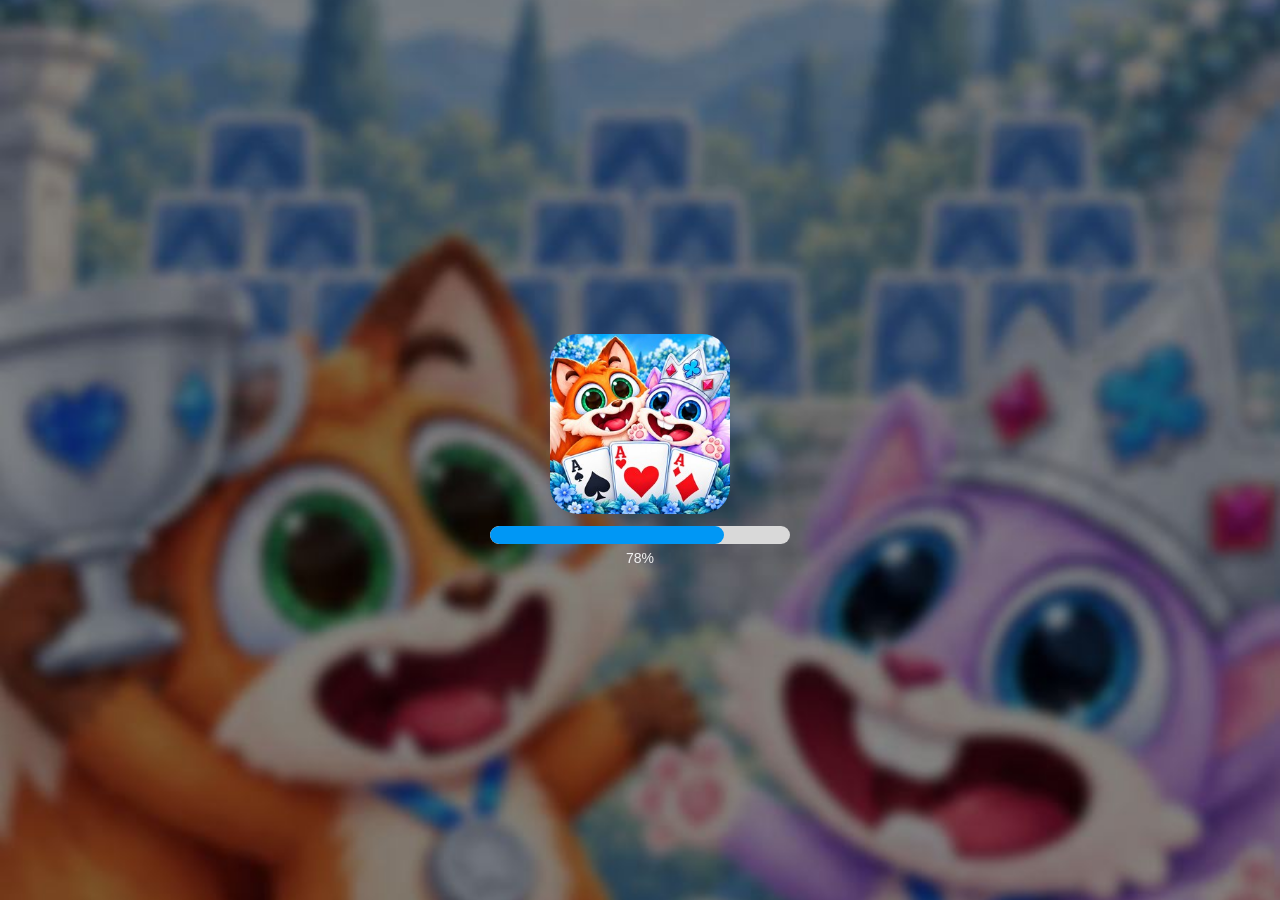
==== commit 8389c646: "TriPeaks Solitaire staging build 2: 9:16 portrait frame, loading icon held 2 s (source fd9e1a2)" ====
--- a/index.html
+++ b/index.html
@@ -1,17 +1,21 @@
 <!doctype html>
-<!-- TriPeaks Solitaire, GameBull web build (portrait). The client's React game + the GameBull shell.
-     Loading page = the Unity IdeofuzionBridge template's behaviour (playbook section 7): baked blurred key art,
-     spinner, tenant icon from /context (gameLogoUrl, then gameBannerUrl) with the 4 s / 30 s clocks. -->
+<!-- TriPeaks Solitaire, GameBull web build (portrait). This page is the host-facing shell:
+     - the loading page (Unity IdeofuzionBridge template behaviour, playbook section 7): baked blurred key art,
+       spinner, tenant icon from /context (gameLogoUrl, then gameBannerUrl) with the 4 s / 30 s clocks;
+     - a 9:16 frame (full screen on a phone, a centred portrait column on a wide screen, like the Unity letterbox)
+       that runs the game (app.html) with the same launch URL. -->
 <html lang="ja">
 <head>
 <meta charset="utf-8">
 <meta name="viewport" content="width=device-width, initial-scale=1, viewport-fit=cover">
 <title>Solitaire TriPeaks | スコアチャレンジ</title>
 <link rel="icon" type="image/png" href="./assets/favicon-DDk76yMy.png">
-  <script type="module" crossorigin src="./assets/index-DTnlloOh.js"></script>
-  <link rel="stylesheet" crossorigin href="./assets/index-cG4mihNY.css">
+  <script type="module" crossorigin src="./assets/index-DM77lmin.js"></script>
+  <link rel="modulepreload" crossorigin href="./assets/env-DridcWol.js">
+  <link rel="stylesheet" crossorigin href="./assets/index-BhxY-8gK.css">
 </head>
 <body>
+<iframe id="gb-frame" title="Solitaire TriPeaks" allow="autoplay; fullscreen; clipboard-write"></iframe>
 <div id="gb-loading">
   <div id="unity-loading-bar">
     <div id="unity-logo"><div id="gb-tenant-logo"></div><div id="gb-spinner"></div></div>
@@ -19,6 +23,5 @@
     <div id="unity-progress-percent">0%</div>
   </div>
 </div>
-<div id="root"></div>
 </body>
 </html>
--- a/assets/index-BhxY-8gK.css
+++ b/assets/index-BhxY-8gK.css
@@ -0,0 +1 @@
+html,body{background:#0e0e12;height:100%;margin:0;padding:0;overflow:hidden}#gb-frame{background:#0e0e12;border:0;width:min(100vw,56.25dvh);height:100%;display:block;position:fixed;top:0;left:50%;transform:translate(-50%)}#gb-loading{z-index:1200;touch-action:none;-webkit-user-select:none;user-select:none;background:#0e0e12 url(./loading-bg-DTgln8oS.jpg) 50%/cover no-repeat;position:fixed;inset:0}#unity-loading-bar{text-align:center;position:absolute;top:50%;left:50%;transform:translate(-50%,-50%)}#unity-logo{background:0 0;width:180px;height:180px;margin:0 auto 12px;position:relative}#unity-logo.gb-fallback{background:url(./game-icon-Dh9Owg6C.jpg) 50%/contain no-repeat;border-radius:28px}#gb-tenant-logo{opacity:0;background-position:50%;background-repeat:no-repeat;background-size:contain;transition:opacity .25s;position:absolute;inset:0}#gb-tenant-logo.gb-ready{opacity:1}#gb-spinner{border:4px solid #ffffff2e;border-top-color:#5bddff;border-radius:50%;width:44px;height:44px;margin:-22px 0 0 -22px;animation:.8s linear infinite gb-spin;position:absolute;top:50%;left:50%}@keyframes gb-spin{to{transform:rotate(360deg)}}@media (prefers-reduced-motion:reduce){#gb-spinner{animation-duration:3s}}#unity-progress-bar-empty{background:#d9d9d9;border-radius:9px;width:300px;height:18px;margin:12px auto 0;overflow:hidden}#unity-progress-bar-full{background:#0097f5;border-radius:9px;width:0%;height:100%;transition:width .1s}#unity-progress-percent{color:#f2f2f2;margin-top:6px;font:14px arial,sans-serif}
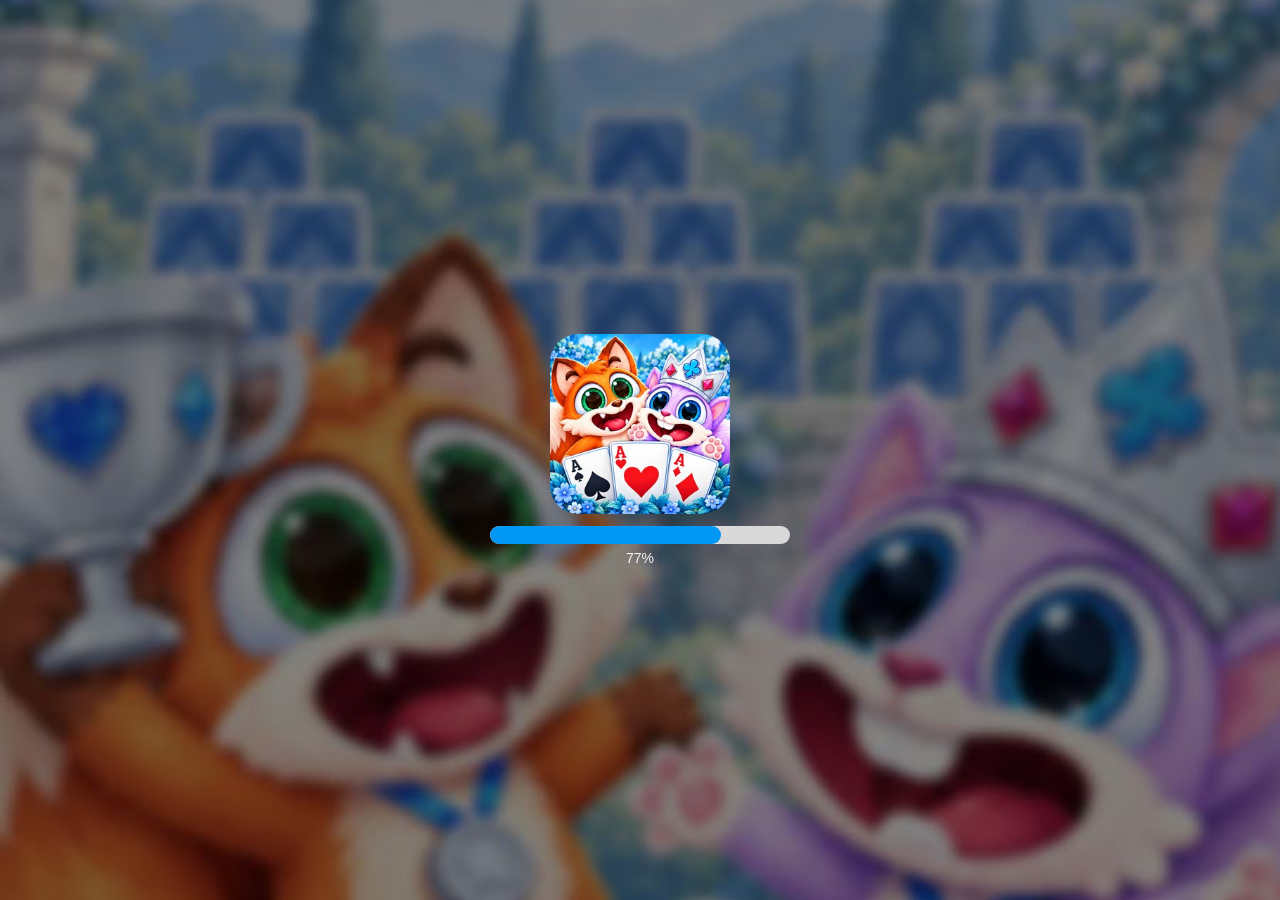
==== commit 17fd75dc: "TriPeaks Solitaire staging build 3: 390x890 frame scaled to fit, no scrollbar (source 2c27f36)" ====
--- a/index.html
+++ b/index.html
@@ -10,9 +10,9 @@
 <meta name="viewport" content="width=device-width, initial-scale=1, viewport-fit=cover">
 <title>Solitaire TriPeaks | スコアチャレンジ</title>
 <link rel="icon" type="image/png" href="./assets/favicon-DDk76yMy.png">
-  <script type="module" crossorigin src="./assets/index-DM77lmin.js"></script>
+  <script type="module" crossorigin src="./assets/index-DzwXElf2.js"></script>
   <link rel="modulepreload" crossorigin href="./assets/env-DridcWol.js">
-  <link rel="stylesheet" crossorigin href="./assets/index-BhxY-8gK.css">
+  <link rel="stylesheet" crossorigin href="./assets/index-ClR0dElU.css">
 </head>
 <body>
 <iframe id="gb-frame" title="Solitaire TriPeaks" allow="autoplay; fullscreen; clipboard-write"></iframe>
--- a/assets/index-ClR0dElU.css
+++ b/assets/index-ClR0dElU.css
@@ -0,0 +1 @@
+html,body{background:#0e0e12;height:100%;margin:0;padding:0;overflow:hidden}#gb-frame{width:390px;height:890px;transform:translate(-50%, -50%) scale(var(--gb-s,1));transform-origin:50%;background:#0e0e12;border:0;display:block;position:fixed;top:50%;left:50%}#gb-loading{z-index:1200;touch-action:none;-webkit-user-select:none;user-select:none;background:#0e0e12 url(./loading-bg-DTgln8oS.jpg) 50%/cover no-repeat;position:fixed;inset:0}#unity-loading-bar{text-align:center;position:absolute;top:50%;left:50%;transform:translate(-50%,-50%)}#unity-logo{background:0 0;width:180px;height:180px;margin:0 auto 12px;position:relative}#unity-logo.gb-fallback{background:url(./game-icon-Dh9Owg6C.jpg) 50%/contain no-repeat;border-radius:28px}#gb-tenant-logo{opacity:0;background-position:50%;background-repeat:no-repeat;background-size:contain;transition:opacity .25s;position:absolute;inset:0}#gb-tenant-logo.gb-ready{opacity:1}#gb-spinner{border:4px solid #ffffff2e;border-top-color:#5bddff;border-radius:50%;width:44px;height:44px;margin:-22px 0 0 -22px;animation:.8s linear infinite gb-spin;position:absolute;top:50%;left:50%}@keyframes gb-spin{to{transform:rotate(360deg)}}@media (prefers-reduced-motion:reduce){#gb-spinner{animation-duration:3s}}#unity-progress-bar-empty{background:#d9d9d9;border-radius:9px;width:300px;height:18px;margin:12px auto 0;overflow:hidden}#unity-progress-bar-full{background:#0097f5;border-radius:9px;width:0%;height:100%;transition:width .1s}#unity-progress-percent{color:#f2f2f2;margin-top:6px;font:14px arial,sans-serif}
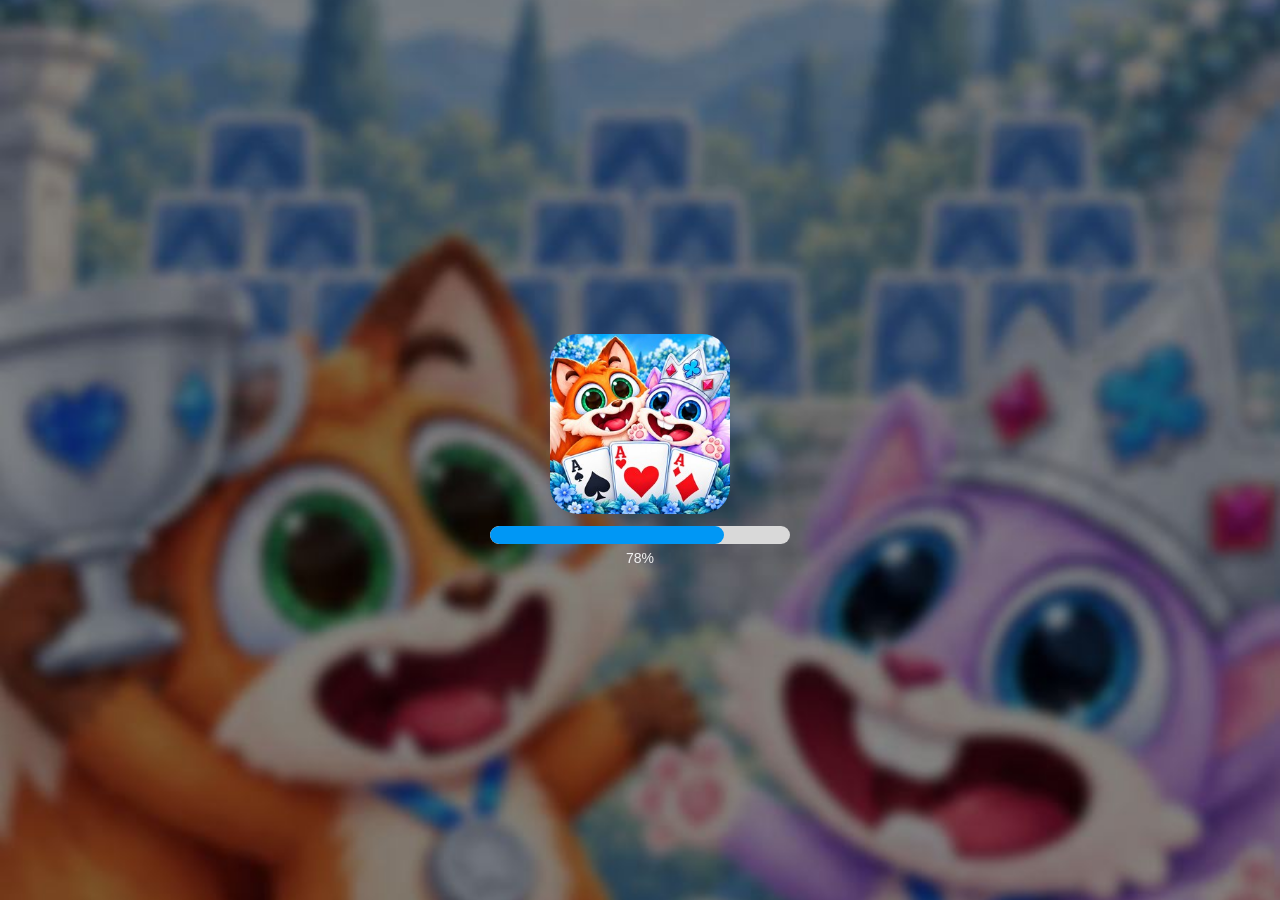
==== commit 39b5baae: "TriPeaks Solitaire staging build 5: 9:16 game frame like the Unity ports (source d348fbf)" ====
--- a/index.html
+++ b/index.html
@@ -10,9 +10,9 @@
 <meta name="viewport" content="width=device-width, initial-scale=1, viewport-fit=cover">
 <title>Solitaire TriPeaks | スコアチャレンジ</title>
 <link rel="icon" type="image/png" href="./assets/favicon-DDk76yMy.png">
-  <script type="module" crossorigin src="./assets/index-DzwXElf2.js"></script>
+  <script type="module" crossorigin src="./assets/index-D9GJqjsm.js"></script>
   <link rel="modulepreload" crossorigin href="./assets/env-DridcWol.js">
-  <link rel="stylesheet" crossorigin href="./assets/index-ClR0dElU.css">
+  <link rel="stylesheet" crossorigin href="./assets/index-BSlWFD3l.css">
 </head>
 <body>
 <iframe id="gb-frame" title="Solitaire TriPeaks" allow="autoplay; fullscreen; clipboard-write"></iframe>
--- a/assets/index-BSlWFD3l.css
+++ b/assets/index-BSlWFD3l.css
@@ -0,0 +1 @@
+html,body{background:#0e0e12;height:100%;margin:0;padding:0;overflow:hidden}#gb-frame{width:540px;height:960px;transform:translate(-50%, -50%) scale(var(--gb-s,1));transform-origin:50%;background:#0e0e12;border:0;display:block;position:fixed;top:50%;left:50%}#gb-loading{z-index:1200;touch-action:none;-webkit-user-select:none;user-select:none;background:#0e0e12 url(./loading-bg-DTgln8oS.jpg) 50%/cover no-repeat;position:fixed;inset:0}#unity-loading-bar{text-align:center;position:absolute;top:50%;left:50%;transform:translate(-50%,-50%)}#unity-logo{background:0 0;width:180px;height:180px;margin:0 auto 12px;position:relative}#unity-logo.gb-fallback{background:url(./game-icon-Dh9Owg6C.jpg) 50%/contain no-repeat;border-radius:28px}#gb-tenant-logo{opacity:0;background-position:50%;background-repeat:no-repeat;background-size:contain;transition:opacity .25s;position:absolute;inset:0}#gb-tenant-logo.gb-ready{opacity:1}#gb-spinner{border:4px solid #ffffff2e;border-top-color:#5bddff;border-radius:50%;width:44px;height:44px;margin:-22px 0 0 -22px;animation:.8s linear infinite gb-spin;position:absolute;top:50%;left:50%}@keyframes gb-spin{to{transform:rotate(360deg)}}@media (prefers-reduced-motion:reduce){#gb-spinner{animation-duration:3s}}#unity-progress-bar-empty{background:#d9d9d9;border-radius:9px;width:300px;height:18px;margin:12px auto 0;overflow:hidden}#unity-progress-bar-full{background:#0097f5;border-radius:9px;width:0%;height:100%;transition:width .1s}#unity-progress-percent{color:#f2f2f2;margin-top:6px;font:14px arial,sans-serif}
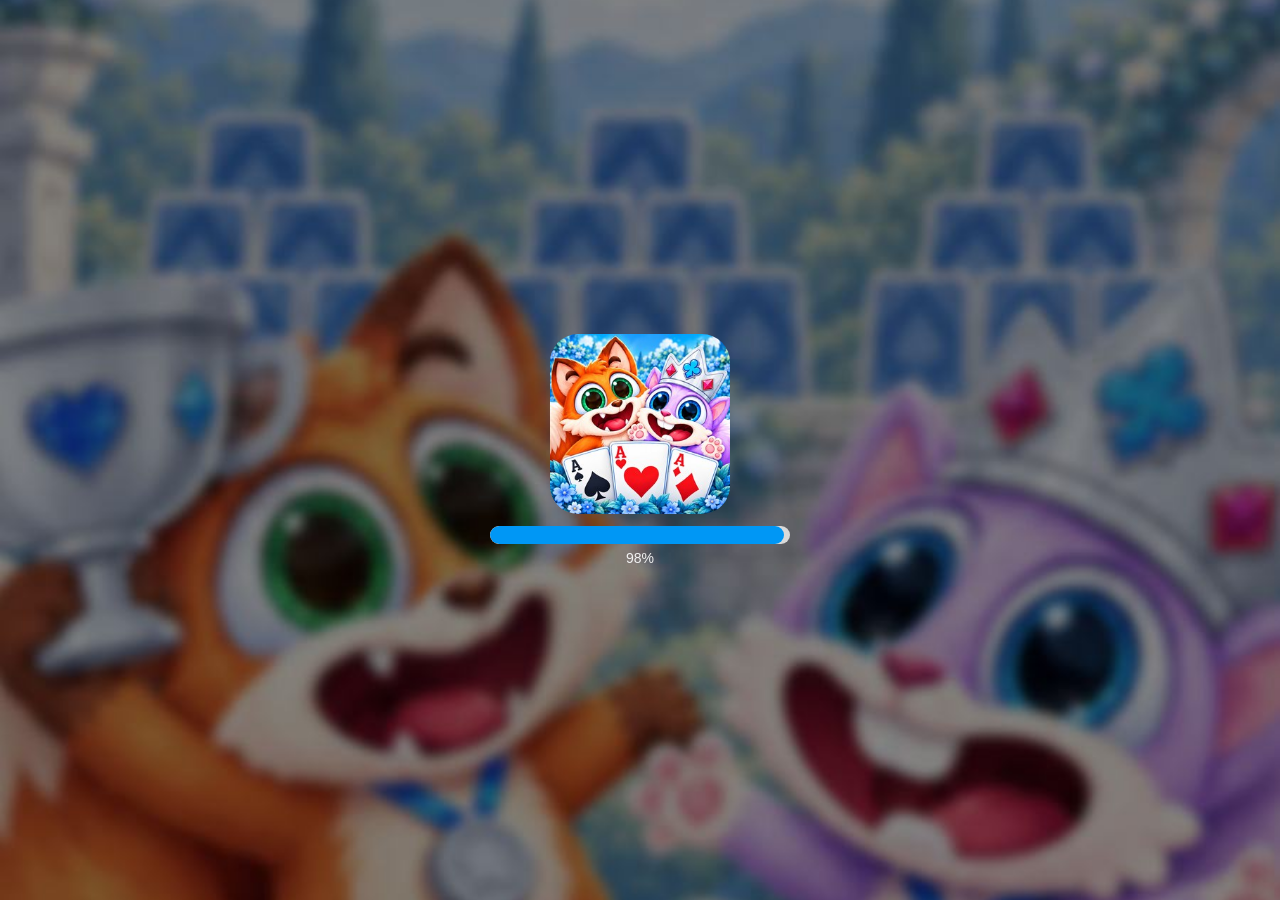
==== commit 90f2c7ee: "TriPeaks Solitaire staging build 6: everything preloaded behind the loading page (source 484d3d9)" ====
--- a/index.html
+++ b/index.html
@@ -10,7 +10,7 @@
 <meta name="viewport" content="width=device-width, initial-scale=1, viewport-fit=cover">
 <title>Solitaire TriPeaks | スコアチャレンジ</title>
 <link rel="icon" type="image/png" href="./assets/favicon-DDk76yMy.png">
-  <script type="module" crossorigin src="./assets/index-D9GJqjsm.js"></script>
+  <script type="module" crossorigin src="./assets/index-DL_bDzDk.js"></script>
   <link rel="modulepreload" crossorigin href="./assets/env-DridcWol.js">
   <link rel="stylesheet" crossorigin href="./assets/index-BSlWFD3l.css">
 </head>
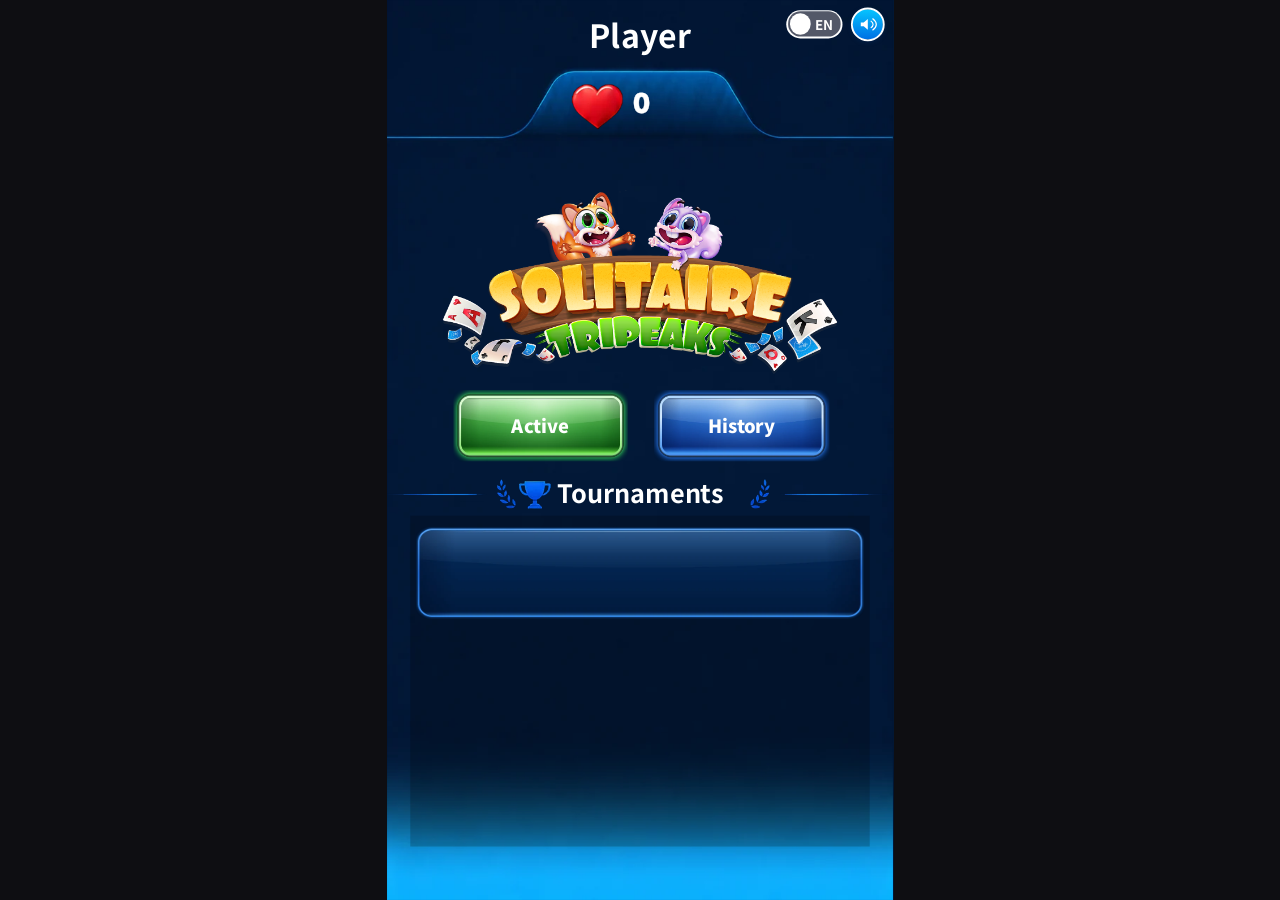
==== commit a80f3a57: "Build 11: tournament end panel (BasketBall v59) with the referral card Co-Authored-By: Claude Opus 5" ====
--- a/index.html
+++ b/index.html
@@ -7,15 +7,15 @@
 <html lang="ja">
 <head>
 <meta charset="utf-8">
-<meta name="viewport" content="width=device-width, initial-scale=1, viewport-fit=cover">
+<meta name="viewport" content="width=device-width, initial-scale=1, maximum-scale=1, user-scalable=no, viewport-fit=cover">
 <title>Solitaire TriPeaks | スコアチャレンジ</title>
 <link rel="icon" type="image/png" href="./assets/favicon-DDk76yMy.png">
-  <script type="module" crossorigin src="./assets/index-DL_bDzDk.js"></script>
-  <link rel="modulepreload" crossorigin href="./assets/env-DridcWol.js">
-  <link rel="stylesheet" crossorigin href="./assets/index-BSlWFD3l.css">
+  <script type="module" crossorigin src="./assets/index-DN01U8h7.js"></script>
+  <link rel="modulepreload" crossorigin href="./assets/nozoom-Dbf2ujS7.js">
+  <link rel="stylesheet" crossorigin href="./assets/index-DusBRK4u.css">
 </head>
 <body>
-<iframe id="gb-frame" title="Solitaire TriPeaks" allow="autoplay; fullscreen; clipboard-write"></iframe>
+<iframe id="gb-frame" title="Solitaire TriPeaks" allow="autoplay; fullscreen; clipboard-write; clipboard-read; web-share"></iframe>
 <div id="gb-loading">
   <div id="unity-loading-bar">
     <div id="unity-logo"><div id="gb-tenant-logo"></div><div id="gb-spinner"></div></div>
--- a/assets/index-DusBRK4u.css
+++ b/assets/index-DusBRK4u.css
@@ -0,0 +1 @@
+html,body{touch-action:pan-x pan-y;background:#0e0e12;height:100%;margin:0;padding:0;overflow:hidden}#gb-frame{width:540px;height:960px;transform:translate(-50%, -50%) scale(var(--gb-s,1));transform-origin:50%;background:#0e0e12;border:0;display:block;position:fixed;top:50%;left:50%}#gb-loading{z-index:1200;touch-action:none;-webkit-user-select:none;user-select:none;background:#0e0e12 url(./loading-bg-DTgln8oS.jpg) 50%/cover no-repeat;position:fixed;inset:0}#unity-loading-bar{text-align:center;position:absolute;top:50%;left:50%;transform:translate(-50%,-50%)}#unity-logo{background:0 0;width:180px;height:180px;margin:0 auto 12px;position:relative}#unity-logo.gb-fallback{background:url(./game-icon-Dh9Owg6C.jpg) 50%/contain no-repeat;border-radius:28px}#gb-tenant-logo{opacity:0;background-position:50%;background-repeat:no-repeat;background-size:contain;transition:opacity .25s;position:absolute;inset:0}#gb-tenant-logo.gb-ready{opacity:1}#gb-spinner{border:4px solid #ffffff2e;border-top-color:#5bddff;border-radius:50%;width:44px;height:44px;margin:-22px 0 0 -22px;animation:.8s linear infinite gb-spin;position:absolute;top:50%;left:50%}@keyframes gb-spin{to{transform:rotate(360deg)}}@media (prefers-reduced-motion:reduce){#gb-spinner{animation-duration:3s}}#unity-progress-bar-empty{background:#d9d9d9;border-radius:9px;width:300px;height:18px;margin:12px auto 0;overflow:hidden}#unity-progress-bar-full{background:#0097f5;border-radius:9px;width:0%;height:100%;transition:width .1s}#unity-progress-percent{color:#f2f2f2;margin-top:6px;font:14px arial,sans-serif}
